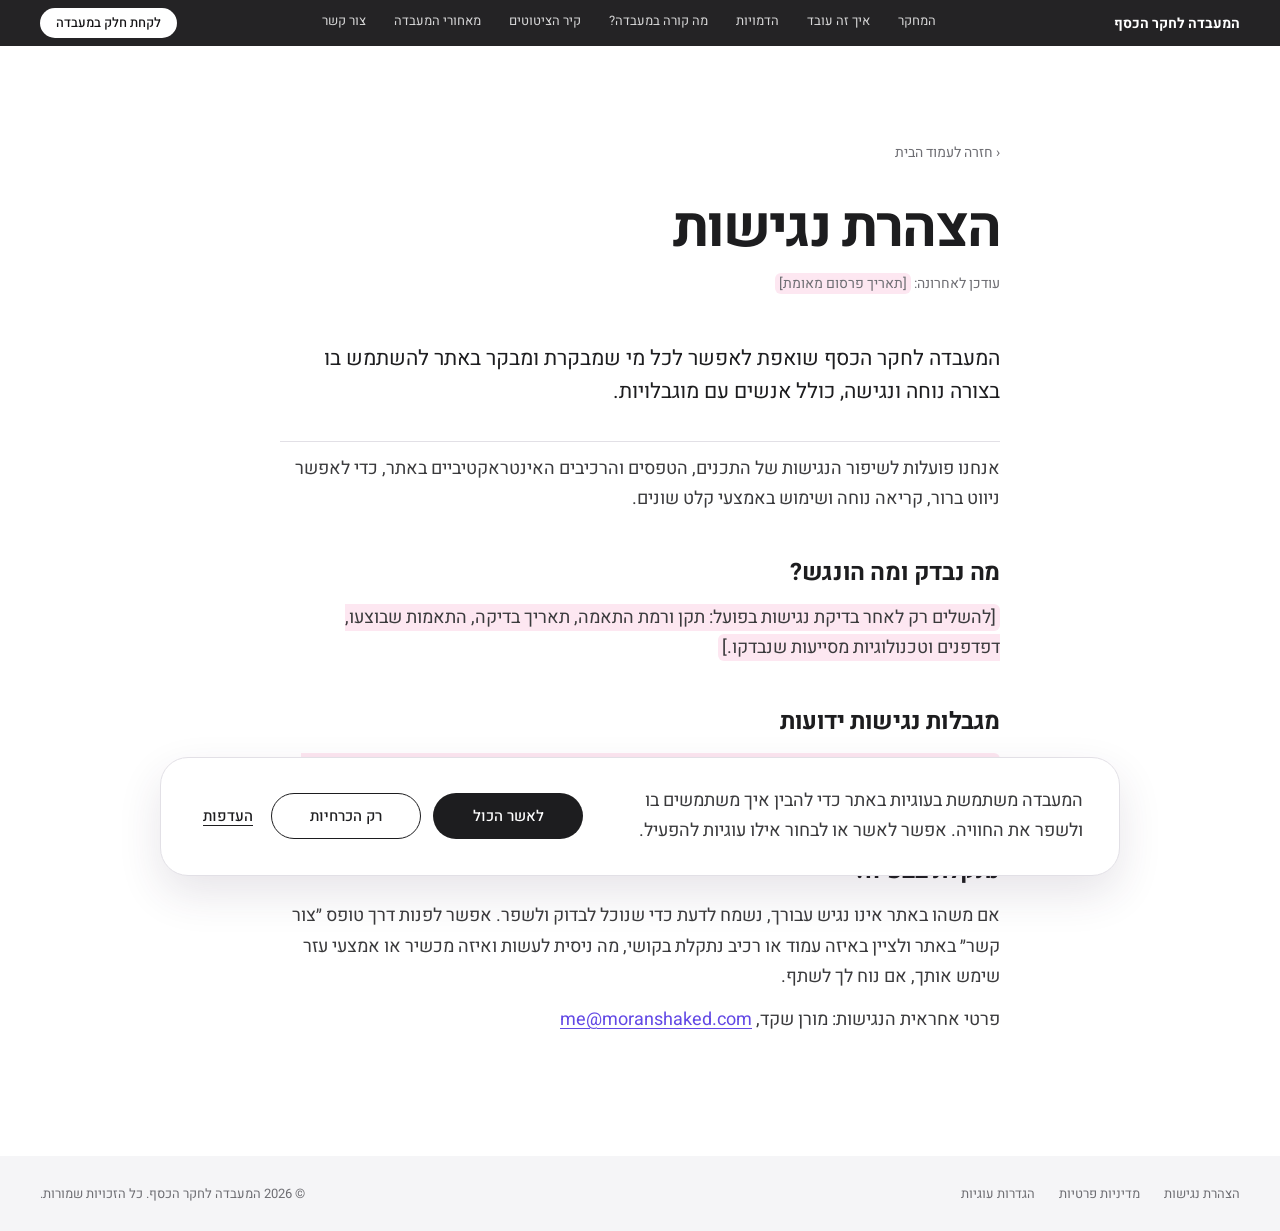
==== accessibility/index.html @ 0f764ee3 "Add files via upload" ====
<!doctype html>
<html lang="he" dir="rtl">
<head>
<meta charset="utf-8">
<meta name="viewport" content="width=device-width, initial-scale=1, viewport-fit=cover">
<meta http-equiv="Content-Security-Policy" content="default-src 'self'; script-src 'self' https://www.googletagmanager.com; style-src 'self' 'unsafe-inline'; img-src 'self' data: https://www.googletagmanager.com https://*.google-analytics.com https://i.ytimg.com; font-src 'self'; media-src 'self'; connect-src 'self' https://*.google-analytics.com https://*.analytics.google.com https://www.googletagmanager.com https://docs.google.com https://*.sibforms.com https://firestore.googleapis.com; frame-src https://www.youtube-nocookie.com; form-action 'self' https://docs.google.com https://*.sibforms.com; base-uri 'self'; object-src 'none'">
<meta name="referrer" content="strict-origin-when-cross-origin">
<title>הצהרת נגישות | המעבדה לחקר הכסף</title>
<meta name="description" content="הצהרת הנגישות של אתר המעבדה לחקר הכסף.">

<link rel="canonical" href="https://cherrixlabs.com/accessibility/">
<meta property="og:type" content="website">
<meta property="og:locale" content="he_IL">
<meta property="og:site_name" content="המעבדה לחקר הכסף">
<meta property="og:url" content="https://cherrixlabs.com/accessibility/">
<meta property="og:title" content="הצהרת נגישות | המעבדה לחקר הכסף">
<meta property="og:description" content="הצהרת הנגישות של אתר המעבדה לחקר הכסף.">
<meta property="og:image" content="https://cherrixlabs.com/assets/img/og-image.jpg">
<meta property="og:image:width" content="1200">
<meta property="og:image:height" content="630">
<meta property="og:image:alt" content="פסל לבן מחזיק כדור עם סימן דולר, והכיתוב המעבדה לחקר הכסף">
<meta name="twitter:card" content="summary_large_image">
<meta name="theme-color" content="#121113">
<link rel="icon" href="/assets/img/favicon.svg" type="image/svg+xml">
<link rel="icon" href="/assets/img/favicon-32.png" sizes="32x32" type="image/png">
<link rel="apple-touch-icon" href="/assets/img/favicon-180.png">
<link rel="preload" href="/assets/fonts/heebo-hebrew-700-normal.woff2" as="font" type="font/woff2" crossorigin>
<link rel="preload" href="/assets/fonts/heebo-hebrew-400-normal.woff2" as="font" type="font/woff2" crossorigin>
<link rel="stylesheet" href="/assets/css/site.css?v=b6d96067">

</head>
<body data-page="inner" class="inner">
<a class="skip" href="#main">דילוג לתוכן</a>
<header class="site-header on-dark">
 <div class="in">
  <a class="logo" href="/">המעבדה לחקר הכסף</a>
  <nav aria-label="ניווט ראשי"><ul class="nav-links"><li><a href="/#story">המחקר</a></li><li><a href="/#process">איך זה עובד</a></li><li><a href="/#personas">הדמויות</a></li><li><a href="/#lab-now">מה קורה במעבדה?</a></li><li><a href="/quotes/">קיר הציטוטים</a></li><li><a href="/#founder">מאחורי המעבדה</a></li><li><a href="/#contact">צור קשר</a></li></ul></nav>
  <a class="nav-cta" href="/#research" data-dlglink="dlg-research" data-ev="research_open_header">לקחת חלק במעבדה</a>
  <button class="menu-btn" type="button" aria-expanded="false" aria-controls="mmenu" aria-label="פתיחת תפריט">
   <svg width="22" height="18" viewBox="0 0 22 18" aria-hidden="true"><path class="l1" d="M1 5h20" stroke="#fff" stroke-width="1.7" stroke-linecap="round"/><path class="l2" d="M1 13h13" stroke="#fff" stroke-width="1.7" stroke-linecap="round"/></svg>
  </button>
 </div>
</header>
<div class="mmenu on-dark" id="mmenu" aria-label="תפריט" hidden>
 <ul><li><a href="/#story">המחקר</a></li><li><a href="/#process">איך זה עובד</a></li><li><a href="/#personas">הדמויות</a></li><li><a href="/#lab-now">מה קורה במעבדה?</a></li><li><a href="/quotes/">קיר הציטוטים</a></li><li><a href="/#founder">מאחורי המעבדה</a></li><li><a href="/#contact">צור קשר</a></li></ul>
 <a class="btn" href="/#research" data-dlglink="dlg-research" data-ev="research_open_menu">לקחת חלק במעבדה</a>
</div>
<dialog class="pop tabm why one" id="dlg-whylab" aria-labelledby="whylab-h1">
 <div class="shell"><div class="card">
  <div class="lh" aria-hidden="true"></div>
  <button class="x" type="button" data-close aria-label="סגירה"><svg width="12" height="12" viewBox="0 0 12 12" aria-hidden="true"><path d="M1.5 1.5l9 9M10.5 1.5l-9 9" stroke="#1D1D1F" stroke-width="2" stroke-linecap="round"/></svg></button>
  <section class="st st1" data-why-st="1">
   <div class="hd"><div class="art" aria-hidden="true"><span class="halo"></span><img src="/assets/img/why-statue.webp" width="720" height="590" alt="" loading="lazy" decoding="async"><svg class="pt pt-d" aria-hidden="true" focusable="false" viewBox="0 0 820 250" width="820" height="250"><circle cx="391" cy="100" r="2.1" fill="#CD5DC3" fill-opacity="0.78"/><circle cx="392" cy="124" r="1.6" fill="#9B6BFF" fill-opacity="0.68"/><circle cx="318" cy="88" r="0.9" fill="#AF5ED8" fill-opacity="0.80"/><circle cx="398" cy="-37" r="1.2" fill="#E05CB5" fill-opacity="0.68"/><circle cx="370" cy="175" r="0.9" fill="#BA5ED1" fill-opacity="0.69"/><circle cx="325" cy="149" r="2.1" fill="#F15BA8" fill-opacity="0.59"/><circle cx="382" cy="96" r="2.1" fill="#AF5ED8" fill-opacity="0.46"/><circle cx="394" cy="59" r="0.9" fill="#BA5ED1" fill-opacity="0.81"/><circle cx="399" cy="-26" r="0.9" fill="#F15BA8" fill-opacity="0.79"/><circle cx="397" cy="174" r="0.9" fill="#AF5ED8" fill-opacity="0.75"/><circle cx="293" cy="41" r="2.1" fill="#BA5ED1" fill-opacity="0.63"/><circle cx="431" cy="-1" r="1.2" fill="#BA5ED1" fill-opacity="0.69"/><circle cx="487" cy="135" r="1.6" fill="#F15BA8" fill-opacity="0.74"/><circle cx="286" cy="3" r="2.1" fill="#F15BA8" fill-opacity="0.57"/><circle cx="389" cy="140" r="0.9" fill="#CD5DC3" fill-opacity="0.70"/><circle cx="428" cy="112" r="0.9" fill="#AF5ED8" fill-opacity="0.63"/><circle cx="461" cy="-14" r="1.6" fill="#F15BA8" fill-opacity="0.74"/><circle cx="309" cy="148" r="0.9" fill="#E05CB5" fill-opacity="0.39"/><circle cx="189" cy="24" r="0.9" fill="#E05CB5" fill-opacity="0.77"/><circle cx="440" cy="-17" r="0.9" fill="#CD5DC3" fill-opacity="0.83"/><circle cx="253" cy="112" r="2.1" fill="#AF5ED8" fill-opacity="0.45"/><circle cx="234" cy="110" r="1.6" fill="#AF5ED8" fill-opacity="0.47"/><circle cx="328" cy="106" r="2.1" fill="#AF5ED8" fill-opacity="0.40"/><circle cx="494" cy="104" r="0.9" fill="#F15BA8" fill-opacity="0.75"/><circle cx="324" cy="62" r="1.6" fill="#F15BA8" fill-opacity="0.85"/><circle cx="278" cy="66" r="2.1" fill="#9B6BFF" fill-opacity="0.74"/><circle cx="289" cy="132" r="0.9" fill="#9B6BFF" fill-opacity="0.79"/><circle cx="406" cy="196" r="1.2" fill="#9B6BFF" fill-opacity="0.50"/><circle cx="370" cy="134" r="2.1" fill="#AF5ED8" fill-opacity="0.41"/><circle cx="323" cy="160" r="1.2" fill="#E05CB5" fill-opacity="0.79"/><circle cx="342" cy="22" r="1.2" fill="#9B6BFF" fill-opacity="0.42"/><circle cx="275" cy="58" r="2.1" fill="#E05CB5" fill-opacity="0.48"/><circle cx="482" cy="145" r="0.9" fill="#9B6BFF" fill-opacity="0.43"/><circle cx="348" cy="96" r="1.6" fill="#CD5DC3" fill-opacity="0.62"/><circle cx="233" cy="9" r="2.1" fill="#9B6BFF" fill-opacity="0.65"/><circle cx="314" cy="111" r="0.9" fill="#F15BA8" fill-opacity="0.47"/><circle cx="295" cy="84" r="1.6" fill="#E05CB5" fill-opacity="0.46"/><circle cx="335" cy="58" r="1.2" fill="#9B6BFF" fill-opacity="0.35"/><circle cx="507" cy="43" r="0.9" fill="#F15BA8" fill-opacity="0.80"/><circle cx="482" cy="51" r="2.1" fill="#F15BA8" fill-opacity="0.50"/><circle cx="338" cy="91" r="2.1" fill="#F15BA8" fill-opacity="0.66"/><circle cx="372" cy="-46" r="2.1" fill="#BA5ED1" fill-opacity="0.48"/><circle cx="427" cy="55" r="1.6" fill="#9B6BFF" fill-opacity="0.52"/><circle cx="395" cy="-1" r="2.1" fill="#CD5DC3" fill-opacity="0.65"/><circle cx="368" cy="120" r="1.2" fill="#E05CB5" fill-opacity="0.80"/><circle cx="405" cy="124" r="1.6" fill="#BA5ED1" fill-opacity="0.64"/><circle cx="425" cy="62" r="1.6" fill="#9B6BFF" fill-opacity="0.66"/><circle cx="419" cy="79" r="0.9" fill="#CD5DC3" fill-opacity="0.55"/><circle cx="357" cy="92" r="1.2" fill="#E05CB5" fill-opacity="0.68"/><circle cx="245" cy="154" r="1.6" fill="#BA5ED1" fill-opacity="0.50"/><circle cx="400" cy="102" r="0.9" fill="#F15BA8" fill-opacity="0.36"/><circle cx="180" cy="133" r="0.9" fill="#E05CB5" fill-opacity="0.75"/><circle cx="395" cy="89" r="0.9" fill="#BA5ED1" fill-opacity="0.44"/><circle cx="358" cy="93" r="2.1" fill="#9B6BFF" fill-opacity="0.64"/><circle cx="422" cy="149" r="0.9" fill="#CD5DC3" fill-opacity="0.44"/><circle cx="317" cy="77" r="2.1" fill="#9B6BFF" fill-opacity="0.79"/><circle cx="405" cy="75" r="1.2" fill="#F15BA8" fill-opacity="0.74"/><circle cx="304" cy="71" r="1.6" fill="#9B6BFF" fill-opacity="0.55"/><circle cx="218" cy="131" r="1.2" fill="#AF5ED8" fill-opacity="0.70"/><circle cx="160" cy="93" r="1.6" fill="#E05CB5" fill-opacity="0.47"/><circle cx="292" cy="98" r="1.6" fill="#F15BA8" fill-opacity="0.66"/><circle cx="320" cy="84" r="2.1" fill="#AF5ED8" fill-opacity="0.60"/><circle cx="391" cy="49" r="1.6" fill="#E05CB5" fill-opacity="0.57"/><circle cx="184" cy="77" r="0.9" fill="#E05CB5" fill-opacity="0.44"/><circle cx="343" cy="93" r="2.1" fill="#9B6BFF" fill-opacity="0.63"/><circle cx="359" cy="115" r="1.6" fill="#AF5ED8" fill-opacity="0.83"/><circle cx="384" cy="46" r="0.9" fill="#BA5ED1" fill-opacity="0.61"/><circle cx="385" cy="85" r="2.1" fill="#9B6BFF" fill-opacity="0.81"/><circle cx="183" cy="28" r="1.6" fill="#CD5DC3" fill-opacity="0.73"/><circle cx="191" cy="148" r="2.1" fill="#BA5ED1" fill-opacity="0.67"/><circle cx="247" cy="-20" r="2.1" fill="#F15BA8" fill-opacity="0.74"/><circle cx="338" cy="-28" r="1.2" fill="#BA5ED1" fill-opacity="0.38"/><circle cx="429" cy="114" r="1.2" fill="#CD5DC3" fill-opacity="0.43"/><circle cx="382" cy="49" r="1.6" fill="#CD5DC3" fill-opacity="0.61"/><circle cx="495" cy="23" r="1.2" fill="#CD5DC3" fill-opacity="0.45"/><circle cx="301" cy="32" r="1.6" fill="#CD5DC3" fill-opacity="0.41"/><circle cx="247" cy="-6" r="0.9" fill="#9B6BFF" fill-opacity="0.49"/><circle cx="189" cy="57" r="1.2" fill="#9B6BFF" fill-opacity="0.42"/><circle cx="293" cy="-5" r="2.1" fill="#BA5ED1" fill-opacity="0.79"/><circle cx="401" cy="55" r="0.9" fill="#F15BA8" fill-opacity="0.53"/></svg><svg class="pt pt-m" aria-hidden="true" focusable="false" viewBox="0 0 390 210" width="390" height="210"><circle cx="201" cy="46" r="1.5" fill="#AF5ED8" fill-opacity="0.65"/><circle cx="180" cy="125" r="1.1" fill="#9B6BFF" fill-opacity="0.44"/><circle cx="115" cy="75" r="1.1" fill="#CD5DC3" fill-opacity="0.75"/><circle cx="205" cy="8" r="1.5" fill="#CD5DC3" fill-opacity="0.77"/><circle cx="209" cy="64" r="0.8" fill="#CD5DC3" fill-opacity="0.78"/><circle cx="82" cy="90" r="1.9" fill="#CD5DC3" fill-opacity="0.73"/><circle cx="286" cy="62" r="1.5" fill="#BA5ED1" fill-opacity="0.48"/><circle cx="172" cy="21" r="1.1" fill="#E05CB5" fill-opacity="0.50"/><circle cx="223" cy="53" r="1.1" fill="#BA5ED1" fill-opacity="0.48"/><circle cx="300" cy="76" r="1.1" fill="#9B6BFF" fill-opacity="0.49"/><circle cx="166" cy="59" r="1.5" fill="#AF5ED8" fill-opacity="0.70"/><circle cx="93" cy="113" r="1.9" fill="#AF5ED8" fill-opacity="0.41"/><circle cx="148" cy="73" r="1.5" fill="#AF5ED8" fill-opacity="0.52"/><circle cx="187" cy="73" r="1.1" fill="#E05CB5" fill-opacity="0.40"/><circle cx="118" cy="63" r="1.1" fill="#F15BA8" fill-opacity="0.57"/><circle cx="189" cy="87" r="0.8" fill="#BA5ED1" fill-opacity="0.36"/><circle cx="144" cy="68" r="1.1" fill="#CD5DC3" fill-opacity="0.71"/><circle cx="232" cy="66" r="1.1" fill="#AF5ED8" fill-opacity="0.70"/><circle cx="79" cy="38" r="1.9" fill="#F15BA8" fill-opacity="0.77"/><circle cx="218" cy="112" r="1.9" fill="#BA5ED1" fill-opacity="0.61"/><circle cx="266" cy="0" r="0.8" fill="#AF5ED8" fill-opacity="0.69"/><circle cx="169" cy="77" r="1.5" fill="#9B6BFF" fill-opacity="0.67"/><circle cx="160" cy="3" r="0.8" fill="#9B6BFF" fill-opacity="0.50"/><circle cx="75" cy="97" r="1.1" fill="#CD5DC3" fill-opacity="0.50"/><circle cx="130" cy="2" r="0.8" fill="#E05CB5" fill-opacity="0.81"/><circle cx="141" cy="45" r="1.5" fill="#9B6BFF" fill-opacity="0.43"/><circle cx="250" cy="3" r="1.5" fill="#BA5ED1" fill-opacity="0.35"/><circle cx="121" cy="38" r="0.8" fill="#F15BA8" fill-opacity="0.76"/><circle cx="184" cy="74" r="1.9" fill="#BA5ED1" fill-opacity="0.76"/><circle cx="92" cy="95" r="0.8" fill="#AF5ED8" fill-opacity="0.45"/><circle cx="150" cy="55" r="0.8" fill="#BA5ED1" fill-opacity="0.64"/><circle cx="140" cy="9" r="1.9" fill="#F15BA8" fill-opacity="0.45"/><circle cx="129" cy="75" r="0.8" fill="#9B6BFF" fill-opacity="0.55"/><circle cx="197" cy="17" r="1.9" fill="#CD5DC3" fill-opacity="0.51"/><circle cx="125" cy="90" r="1.9" fill="#E05CB5" fill-opacity="0.36"/><circle cx="254" cy="70" r="1.1" fill="#E05CB5" fill-opacity="0.76"/><circle cx="178" cy="49" r="1.1" fill="#E05CB5" fill-opacity="0.56"/><circle cx="77" cy="18" r="1.5" fill="#9B6BFF" fill-opacity="0.40"/><circle cx="213" cy="94" r="1.9" fill="#F15BA8" fill-opacity="0.52"/><circle cx="256" cy="57" r="1.9" fill="#F15BA8" fill-opacity="0.47"/><circle cx="83" cy="46" r="0.8" fill="#CD5DC3" fill-opacity="0.42"/><circle cx="196" cy="131" r="1.1" fill="#F15BA8" fill-opacity="0.46"/><circle cx="255" cy="48" r="1.5" fill="#F15BA8" fill-opacity="0.60"/><circle cx="104" cy="74" r="1.5" fill="#E05CB5" fill-opacity="0.52"/><circle cx="139" cy="53" r="0.8" fill="#E05CB5" fill-opacity="0.47"/><circle cx="309" cy="64" r="1.9" fill="#BA5ED1" fill-opacity="0.64"/><circle cx="229" cy="3" r="0.8" fill="#E05CB5" fill-opacity="0.37"/><circle cx="177" cy="-10" r="0.8" fill="#AF5ED8" fill-opacity="0.78"/><circle cx="76" cy="54" r="1.1" fill="#BA5ED1" fill-opacity="0.52"/><circle cx="112" cy="84" r="1.9" fill="#CD5DC3" fill-opacity="0.64"/><circle cx="199" cy="52" r="1.1" fill="#F15BA8" fill-opacity="0.39"/><circle cx="209" cy="109" r="1.5" fill="#E05CB5" fill-opacity="0.80"/><circle cx="110" cy="66" r="0.8" fill="#AF5ED8" fill-opacity="0.80"/><circle cx="151" cy="90" r="0.8" fill="#CD5DC3" fill-opacity="0.76"/><circle cx="128" cy="28" r="0.8" fill="#F15BA8" fill-opacity="0.69"/></svg></div><h2 id="whylab-h1" tabindex="-1">מה עושים <br class="mb">במעבדה?</h2></div>
   <div class="sc">
    <div class="wbody"><p>אנחנו חיות בעידן שיש בו אינסוף ידע ומידע על כסף והשקעות. אפשר לומר שאנחנו אפילו מוצפות ממנו.</p><p>אז אם הידע כבר נמצא בהישג יד, למה עדיין כל כך הרבה מאיתנו לא פועלות כשזה מגיע ללעשות משהו עם הכסף שלנו, למשל להשקיע אותו?</p><p>אולי הבעיה המרכזית היא כבר לא רק הידע, אלא הביטחון לעשות.</p><p class="rq">המעבדה לחקר הכסף קמה כדי לחקור שאלה אחת: למה נשים חכמות, משכילות ועצמאיות, שיודעות שהן צריכות לעשות משהו עם הכסף שלהן, עדיין לא עושות את הצעד הראשון?</p><p>כדי למצוא תשובות, המעבדה יוצאת לשטח ופוגשת כמה שיותר נשים. דרך השיחות איתן היא מנסה להבין מה קורה במחשבה וברגש, ואילו חסמים נמצאים בפער שבין הרצון לעשות משהו עם הכסף לבין העשייה בפועל.</p><p>אם נצליח לפרק את הפער הזה לגורמים, לזהות את החסמים ולקרוא להם בשם, נוכל להתחיל לפתח פתרונות וכלים שמתאימים למה שנשים באמת צריכות.</p><p>זוכרת איך Waze נעזרה בנהגים כדי למפות את הכבישים? המעבדה פועלת ברעיון דומה, רק שבמקום כבישים היא מנסה למפות את הדרכים שבהן נשים חושבות, מרגישות ומקבלות החלטות על כסף והשקעות.</p><p class="tr">וכאן את נכנסת לתמונה.</p><p>המעבדה צריכה את הפרופיל שלך. את הסיפור שלך, את השאלות, את ההתלבטויות, את מה שעוצר אותך וגם את מה שעובד בשבילך. בין אם כבר התחלת להשקיע ובין אם את עדיין יושבת על הגדר.</p><p>ככל שיותר נשים ישתפו, נוכל להכיר יותר נקודות מבט, לזהות דפוסים ולבחון רעיונות שיכולים להפוך בהמשך לכלים שיעזרו לנשים לעבור מלדעת שצריך לעשות, ללעשות בפועל.</p><p>ככל שיותר נשים יבנו לעצמן הון ויוכלו לבחור איך לחיות את חייהן, העולם יהיה מקום טוב יותר.</p><div class="endcta"><button class="btn btn-k" type="button" data-swap="dlg-research" data-ev="whylab_profile">לתרום את הפרופיל שלי</button></div></div>
   </div>
  </section>
 </div></div>
</dialog>
<dialog class="pop tabm cr me" id="dlg-credo" aria-labelledby="credo-h1">
 <div class="shell"><div class="card">
  <div class="lh" aria-hidden="true"></div>
  <button class="x" type="button" data-close aria-label="סגירה"><svg width="12" height="12" viewBox="0 0 12 12" aria-hidden="true"><path d="M1.5 1.5l9 9M10.5 1.5l-9 9" stroke="#1D1D1F" stroke-width="2" stroke-linecap="round"/></svg></button>
  <section class="st st1">
   <div class="hd"><div class="art" aria-hidden="true"><span class="halo"></span><svg class="pt pt-d" aria-hidden="true" focusable="false" viewBox="0 0 820 260" width="820" height="260"><circle cx="123" cy="76" r="2.1" fill="#98E4E0" fill-opacity="0.46"/><circle cx="115" cy="55" r="0.9" fill="#65D8D3" fill-opacity="0.61"/><circle cx="301" cy="119" r="1.2" fill="#98E4E0" fill-opacity="0.75"/><circle cx="194" cy="75" r="1.2" fill="#98E4E0" fill-opacity="0.52"/><circle cx="189" cy="127" r="0.9" fill="#4FC7C2" fill-opacity="0.52"/><circle cx="-8" cy="109" r="1.2" fill="#29808A" fill-opacity="0.50"/><circle cx="18" cy="102" r="1.6" fill="#29808A" fill-opacity="0.52"/><circle cx="260" cy="153" r="2.1" fill="#98E4E0" fill-opacity="0.56"/><circle cx="271" cy="27" r="2.1" fill="#65D8D3" fill-opacity="0.81"/><circle cx="176" cy="18" r="1.2" fill="#3AA9AE" fill-opacity="0.35"/><circle cx="309" cy="120" r="2.1" fill="#4FC7C2" fill-opacity="0.83"/><circle cx="54" cy="36" r="1.2" fill="#65D8D3" fill-opacity="0.72"/><circle cx="254" cy="95" r="1.6" fill="#4FC7C2" fill-opacity="0.52"/><circle cx="13" cy="105" r="1.2" fill="#65D8D3" fill-opacity="0.78"/><circle cx="288" cy="25" r="1.6" fill="#65D8D3" fill-opacity="0.76"/><circle cx="310" cy="44" r="0.9" fill="#65D8D3" fill-opacity="0.80"/><circle cx="211" cy="34" r="1.2" fill="#29808A" fill-opacity="0.64"/><circle cx="273" cy="63" r="0.9" fill="#29808A" fill-opacity="0.72"/><circle cx="325" cy="148" r="1.2" fill="#4FC7C2" fill-opacity="0.50"/><circle cx="192" cy="113" r="0.9" fill="#4FC7C2" fill-opacity="0.62"/><circle cx="8" cy="132" r="0.9" fill="#4FC7C2" fill-opacity="0.41"/><circle cx="141" cy="163" r="1.2" fill="#98E4E0" fill-opacity="0.84"/><circle cx="100" cy="131" r="2.1" fill="#65D8D3" fill-opacity="0.53"/><circle cx="112" cy="61" r="1.2" fill="#65D8D3" fill-opacity="0.62"/><circle cx="283" cy="44" r="0.9" fill="#3AA9AE" fill-opacity="0.47"/><circle cx="308" cy="50" r="1.6" fill="#3AA9AE" fill-opacity="0.76"/><circle cx="352" cy="81" r="0.9" fill="#29808A" fill-opacity="0.66"/><circle cx="254" cy="159" r="2.1" fill="#65D8D3" fill-opacity="0.73"/><circle cx="349" cy="63" r="1.2" fill="#98E4E0" fill-opacity="0.66"/><circle cx="21" cy="40" r="2.1" fill="#65D8D3" fill-opacity="0.59"/><circle cx="217" cy="173" r="0.9" fill="#65D8D3" fill-opacity="0.74"/><circle cx="34" cy="41" r="0.9" fill="#65D8D3" fill-opacity="0.37"/><circle cx="247" cy="103" r="2.1" fill="#65D8D3" fill-opacity="0.78"/><circle cx="352" cy="80" r="0.9" fill="#4FC7C2" fill-opacity="0.60"/><circle cx="194" cy="65" r="1.6" fill="#3AA9AE" fill-opacity="0.51"/><circle cx="236" cy="133" r="1.6" fill="#29808A" fill-opacity="0.67"/><circle cx="191" cy="43" r="1.6" fill="#98E4E0" fill-opacity="0.48"/><circle cx="349" cy="116" r="1.6" fill="#29808A" fill-opacity="0.41"/><circle cx="305" cy="109" r="0.9" fill="#29808A" fill-opacity="0.75"/><circle cx="111" cy="165" r="1.2" fill="#65D8D3" fill-opacity="0.54"/><circle cx="355" cy="74" r="2.1" fill="#65D8D3" fill-opacity="0.66"/><circle cx="291" cy="86" r="2.1" fill="#65D8D3" fill-opacity="0.54"/><circle cx="249" cy="108" r="2.1" fill="#98E4E0" fill-opacity="0.56"/><circle cx="305" cy="102" r="2.1" fill="#29808A" fill-opacity="0.36"/><circle cx="136" cy="105" r="1.2" fill="#4FC7C2" fill-opacity="0.49"/><circle cx="253" cy="152" r="0.9" fill="#29808A" fill-opacity="0.46"/><circle cx="201" cy="74" r="1.2" fill="#65D8D3" fill-opacity="0.82"/><circle cx="255" cy="75" r="1.6" fill="#4FC7C2" fill-opacity="0.75"/><circle cx="55" cy="162" r="1.6" fill="#65D8D3" fill-opacity="0.58"/><circle cx="82" cy="79" r="0.9" fill="#4FC7C2" fill-opacity="0.75"/><circle cx="73" cy="40" r="0.9" fill="#98E4E0" fill-opacity="0.63"/><circle cx="96" cy="37" r="0.9" fill="#4FC7C2" fill-opacity="0.71"/><circle cx="-2" cy="82" r="2.1" fill="#3AA9AE" fill-opacity="0.47"/><circle cx="165" cy="29" r="2.1" fill="#65D8D3" fill-opacity="0.61"/><circle cx="163" cy="123" r="0.9" fill="#29808A" fill-opacity="0.44"/><circle cx="-7" cy="71" r="0.9" fill="#98E4E0" fill-opacity="0.77"/><circle cx="298" cy="92" r="0.9" fill="#65D8D3" fill-opacity="0.77"/><circle cx="101" cy="59" r="2.1" fill="#98E4E0" fill-opacity="0.64"/><circle cx="164" cy="77" r="0.9" fill="#65D8D3" fill-opacity="0.85"/><circle cx="304" cy="116" r="1.2" fill="#65D8D3" fill-opacity="0.63"/><circle cx="55" cy="103" r="0.9" fill="#4FC7C2" fill-opacity="0.38"/><circle cx="99" cy="155" r="1.6" fill="#4FC7C2" fill-opacity="0.44"/><circle cx="172" cy="-2" r="0.9" fill="#3AA9AE" fill-opacity="0.85"/><circle cx="205" cy="92" r="1.2" fill="#29808A" fill-opacity="0.66"/><circle cx="317" cy="67" r="2.1" fill="#98E4E0" fill-opacity="0.53"/><circle cx="120" cy="97" r="2.1" fill="#98E4E0" fill-opacity="0.63"/><circle cx="130" cy="156" r="0.9" fill="#29808A" fill-opacity="0.60"/><circle cx="150" cy="134" r="2.1" fill="#3AA9AE" fill-opacity="0.56"/><circle cx="112" cy="57" r="2.1" fill="#3AA9AE" fill-opacity="0.67"/><circle cx="130" cy="118" r="1.2" fill="#3AA9AE" fill-opacity="0.40"/><circle cx="335" cy="103" r="2.1" fill="#4FC7C2" fill-opacity="0.83"/><circle cx="171" cy="13" r="1.2" fill="#3AA9AE" fill-opacity="0.48"/><circle cx="195" cy="132" r="1.2" fill="#3AA9AE" fill-opacity="0.64"/><circle cx="194" cy="185" r="1.6" fill="#3AA9AE" fill-opacity="0.78"/><circle cx="133" cy="100" r="1.6" fill="#29808A" fill-opacity="0.65"/><circle cx="297" cy="139" r="1.6" fill="#3AA9AE" fill-opacity="0.50"/><circle cx="144" cy="128" r="1.6" fill="#29808A" fill-opacity="0.75"/><circle cx="29" cy="125" r="1.2" fill="#3AA9AE" fill-opacity="0.63"/><circle cx="265" cy="178" r="1.2" fill="#98E4E0" fill-opacity="0.59"/><circle cx="136" cy="47" r="1.2" fill="#29808A" fill-opacity="0.85"/></svg><svg class="pt pt-m" aria-hidden="true" focusable="false" viewBox="0 0 390 230" width="390" height="230"><circle cx="80" cy="37" r="1.5" fill="#4FC7C2" fill-opacity="0.50"/><circle cx="76" cy="23" r="1.5" fill="#65D8D3" fill-opacity="0.74"/><circle cx="196" cy="64" r="1.5" fill="#65D8D3" fill-opacity="0.54"/><circle cx="129" cy="35" r="1.1" fill="#65D8D3" fill-opacity="0.67"/><circle cx="124" cy="71" r="1.5" fill="#29808A" fill-opacity="0.53"/><circle cx="-1" cy="58" r="1.5" fill="#4FC7C2" fill-opacity="0.70"/><circle cx="15" cy="54" r="1.9" fill="#65D8D3" fill-opacity="0.64"/><circle cx="169" cy="86" r="0.8" fill="#98E4E0" fill-opacity="0.48"/><circle cx="177" cy="6" r="1.9" fill="#98E4E0" fill-opacity="0.65"/><circle cx="116" cy="-0" r="1.5" fill="#3AA9AE" fill-opacity="0.53"/><circle cx="201" cy="65" r="1.5" fill="#98E4E0" fill-opacity="0.77"/><circle cx="38" cy="12" r="1.5" fill="#98E4E0" fill-opacity="0.74"/><circle cx="167" cy="50" r="0.8" fill="#65D8D3" fill-opacity="0.84"/><circle cx="13" cy="55" r="1.1" fill="#98E4E0" fill-opacity="0.60"/><circle cx="187" cy="4" r="1.5" fill="#3AA9AE" fill-opacity="0.51"/><circle cx="201" cy="17" r="1.9" fill="#65D8D3" fill-opacity="0.40"/><circle cx="138" cy="10" r="1.5" fill="#98E4E0" fill-opacity="0.69"/><circle cx="178" cy="29" r="1.1" fill="#29808A" fill-opacity="0.75"/><circle cx="210" cy="83" r="1.1" fill="#65D8D3" fill-opacity="0.52"/><circle cx="126" cy="62" r="1.1" fill="#4FC7C2" fill-opacity="0.58"/><circle cx="10" cy="73" r="1.1" fill="#65D8D3" fill-opacity="0.37"/><circle cx="94" cy="93" r="1.1" fill="#98E4E0" fill-opacity="0.75"/><circle cx="67" cy="72" r="1.1" fill="#98E4E0" fill-opacity="0.52"/><circle cx="74" cy="27" r="0.8" fill="#4FC7C2" fill-opacity="0.52"/><circle cx="185" cy="17" r="1.1" fill="#29808A" fill-opacity="0.50"/><circle cx="200" cy="20" r="1.5" fill="#29808A" fill-opacity="0.52"/><circle cx="228" cy="40" r="1.9" fill="#98E4E0" fill-opacity="0.56"/><circle cx="166" cy="90" r="1.9" fill="#65D8D3" fill-opacity="0.81"/><circle cx="226" cy="29" r="1.1" fill="#3AA9AE" fill-opacity="0.35"/><circle cx="17" cy="15" r="1.9" fill="#4FC7C2" fill-opacity="0.83"/><circle cx="142" cy="99" r="1.1" fill="#65D8D3" fill-opacity="0.72"/><circle cx="26" cy="15" r="1.5" fill="#4FC7C2" fill-opacity="0.52"/><circle cx="163" cy="55" r="1.1" fill="#65D8D3" fill-opacity="0.78"/><circle cx="228" cy="40" r="1.5" fill="#65D8D3" fill-opacity="0.76"/><circle cx="128" cy="29" r="0.8" fill="#65D8D3" fill-opacity="0.80"/><circle cx="155" cy="74" r="1.1" fill="#29808A" fill-opacity="0.64"/><circle cx="126" cy="15" r="0.8" fill="#29808A" fill-opacity="0.72"/><circle cx="226" cy="63" r="1.1" fill="#4FC7C2" fill-opacity="0.50"/><circle cx="199" cy="58" r="0.8" fill="#4FC7C2" fill-opacity="0.62"/><circle cx="75" cy="94" r="0.8" fill="#4FC7C2" fill-opacity="0.41"/><circle cx="230" cy="36" r="1.1" fill="#98E4E0" fill-opacity="0.84"/><circle cx="190" cy="44" r="1.9" fill="#65D8D3" fill-opacity="0.53"/><circle cx="163" cy="58" r="1.1" fill="#65D8D3" fill-opacity="0.62"/><circle cx="199" cy="54" r="0.8" fill="#3AA9AE" fill-opacity="0.47"/><circle cx="89" cy="56" r="1.5" fill="#3AA9AE" fill-opacity="0.76"/><circle cx="165" cy="86" r="0.8" fill="#29808A" fill-opacity="0.66"/><circle cx="134" cy="35" r="1.9" fill="#65D8D3" fill-opacity="0.73"/><circle cx="168" cy="36" r="1.1" fill="#98E4E0" fill-opacity="0.66"/><circle cx="39" cy="92" r="1.9" fill="#65D8D3" fill-opacity="0.59"/><circle cx="55" cy="39" r="0.8" fill="#65D8D3" fill-opacity="0.74"/><circle cx="50" cy="14" r="0.8" fill="#65D8D3" fill-opacity="0.37"/><circle cx="65" cy="12" r="1.9" fill="#65D8D3" fill-opacity="0.78"/><circle cx="3" cy="41" r="0.8" fill="#4FC7C2" fill-opacity="0.60"/><circle cx="108" cy="6" r="1.5" fill="#3AA9AE" fill-opacity="0.51"/><circle cx="107" cy="68" r="1.5" fill="#29808A" fill-opacity="0.67"/></svg><span class="ph"><img src="/assets/img/founder-me-circle.webp" width="336" height="336" alt=""></span></div><div class="kk">מאחורי המעבדה</div><h2 id="credo-h1" tabindex="-1">אני מורן</h2></div>
   <div class="sc"><div class="wbody"><p class="lead">אני מורן שקד, מעצבת מוצר (UX/UI), אמא לשניים וחובבת אקסלים מושבעת.</p><p>אני לא כלכלנית, לא פיננסיירית ולא יועצת השקעות, אבל כבר יותר מעשור שאני מנסה להבין למה נשים לא מתעסקות עם הכסף שלהן כמו שאנחנו יכולות, כמו שאנחנו צריכות.</p><p>הכול התחיל ב־2013&rlm;, כשהגעתי להאקתון הביטקוין הראשון בארץ. הייתי האישה היחידה בחדר, הצגתי רעיון וזכיתי עם הצוות שלי במקום הראשון. אבל הדבר שנשאר איתי מהאירוע הזה לא היה הפרס, אלא שאלה אחת:</p><blockquote class="pull" dir="rtl"><svg class="qm" width="40" height="30" viewBox="0 0 54 40" aria-hidden="true"><g fill="#98E4E0"><path d="M11 40a11 11 0 0 1-11-11C0 15 7 5 19 0l2 4C14 8 10 13 9 19a11 11 0 1 1 2 21z"/><path d="M40 40a11 11 0 0 1-11-11C29 15 36 5 48 0l2 4C43 8 39 13 38 19a11 11 0 1 1 2 21z"/></g></svg><span>איפה כל הנשים?</span></blockquote><p>מאז הקמתי את Miss Bitcoin, יזמתי את ״סוכריות פיננסיות״, ארגנתי סדנאות, דיברתי עם נשים, חקרתי, ניסיתי, נכשלתי ולמדתי.</p><p>אני מאמינה שכסף הוא הרבה יותר ממספר בחשבון הבנק. הוא האפשרות לבחור איך לחיות, מה לעשות, איפה לעבוד, מתי לעזוב ומה לבנות לעצמנו.</p><p class="big">אני קוראת לזה <em>״עסקי פתיחת האופציות״</em>.</p><blockquote class="pq" dir="rtl"><p>אני רוצה קודם לפתוח את האופציה,<br>אח״כ נראה מה נעשה איתה.</p></blockquote><p>אני רוצה שנשים יבנו לעצמן מספיק הון כדי שלא יצטרכו להישאר במקום שלא טוב להן, כדי שיוכלו להגשים חלומות, ובעיקר כדי שתהיה להן האפשרות לבחור.</p><p>אחרי יותר מעשור של שאלות, ניסיונות ומיזמים, הקמתי את המעבדה לחקר הכסף כדי להמשיך לחפש תשובות, אבל הפעם בצורה שיטתית, יחד עם הנשים שעבורן אני רוצה לבנות את הפתרונות.</p></div></div>
   <div class="foot"><a class="btn btn-k" href="/#founder" data-close data-ev="me_more">עוד עליי</a></div>
  </section>
 </div></div>
</dialog>
<main id="main">
 <a class="back" href="/">‹ חזרה לעמוד הבית</a>
 <h1>הצהרת נגישות</h1>
 <div class="date">עודכן לאחרונה: <span class="ph">[תאריך פרסום מאומת]</span></div>
 <p class="lead">המעבדה לחקר הכסף שואפת לאפשר לכל מי שמבקרת ומבקר באתר להשתמש בו בצורה נוחה ונגישה, כולל אנשים עם מוגבלויות.</p>
<p>אנחנו פועלות לשיפור הנגישות של התכנים, הטפסים והרכיבים האינטראקטיביים באתר, כדי לאפשר ניווט ברור, קריאה נוחה ושימוש באמצעי קלט שונים.</p>
<h2>מה נבדק ומה הונגש?</h2>
<p><span class="ph">[להשלים רק לאחר בדיקת נגישות בפועל: תקן ורמת התאמה, תאריך בדיקה, התאמות שבוצעו, דפדפנים וטכנולוגיות מסייעות שנבדקו.]</span></p>
<h2>מגבלות נגישות ידועות</h2>
<p><span class="ph">[לפרט מגבלות אמיתיות אם קיימות, כולל תכני צד שלישי, וידאו או רכיבים שטרם הונגשו. אין לכתוב שאין מגבלות בלי בדיקה.]</span></p>
<h2>נתקלת בבעיה?</h2>
<p>אם משהו באתר אינו נגיש עבורך, נשמח לדעת כדי שנוכל לבדוק ולשפר. אפשר לפנות דרך טופס ״צור קשר״ באתר ולציין באיזה עמוד או רכיב נתקלת בקושי, מה ניסית לעשות ואיזה מכשיר או אמצעי עזר שימש אותך, אם נוח לך לשתף.</p>
<p>פרטי אחראית הנגישות: מורן שקד, <a href="mailto:me@moranshaked.com" dir="ltr">me@moranshaked.com</a></p>
</main>
<footer class="mini-foot">
 <div class="l"><a href="/accessibility/">הצהרת נגישות</a><a href="/privacy/">מדיניות פרטיות</a><button type="button" class="js-cookie-prefs">הגדרות עוגיות</button></div>
 <div><span class="cy">© <span class="js-year">2026</span> המעבדה לחקר הכסף. כל הזכויות שמורות.</span></div>
</footer>
<div class="ck" id="ck" role="region" aria-label="הודעת עוגיות" hidden>
 <p>המעבדה משתמשת בעוגיות באתר כדי להבין איך משתמשים בו ולשפר את החוויה. אפשר לאשר או לבחור אילו עוגיות להפעיל.</p>
 <div class="btns">
  <button class="btn btn-k" type="button" data-ck="all">לאשר הכול</button>
  <button class="btn btn-o" type="button" data-ck="none">רק הכרחיות</button>
  <button class="pf" type="button" data-ck="prefs">העדפות</button>
 </div>
</div>
<dialog class="pop ckp" id="dlg-cookies" aria-labelledby="ckp-t">
 <div class="shell"><div class="card">
  <button class="x" type="button" data-close aria-label="סגירת חלון העדפות העוגיות"><svg width="12" height="12" viewBox="0 0 12 12" aria-hidden="true"><path d="M1.5 1.5l9 9M10.5 1.5l-9 9" stroke="#1D1D1F" stroke-width="2" stroke-linecap="round"/></svg></button>
  <h2 id="ckp-t">העדפות עוגיות</h2>
  <div class="row"><div><b>הכרחיות</b><p>מאפשרות לאתר לפעול ולזכור את הבחירה שלך לגבי עוגיות.</p></div><span class="al">תמיד פעילות</span></div>
  <div class="row"><div><b id="ck-an-l">מדידה</b><p id="ck-an-d">Google Analytics. עוזרת למעבדה להבין אילו חלקים באתר נקראים. בלי שמות.</p></div><button class="sw" type="button" role="switch" aria-checked="false" aria-labelledby="ck-an-l" aria-describedby="ck-an-d" id="ck-an"></button></div>
  <div class="pb"><button class="btn btn-k" type="button" data-ck="save">שמירת הבחירה</button><a class="lk" href="/privacy/#cookies">מה נאסף</a></div>
 </div></div>
</dialog>
<script src="/assets/js/site.js?v={b6d96067}" defer></script>
</body>
</html>
---- assets/css/site.css ----
/* The Money Research Lab · site styles · Stage 1
   Values: MONEY_LAB_WEBSITE_DESIGN_SPEC (+ section files), states-sheet, MOTION_VALUES (15.11.2026) */

/* ---------- fonts (self-hosted, no third party) ---------- */
@font-face{font-family:Heebo;font-weight:400;font-display:swap;src:url(../fonts/heebo-hebrew-400-normal.woff2) format("woff2");unicode-range:U+0590-05FF,U+200C-2010,U+20AA,U+25CC,U+FB1D-FB4F}
@font-face{font-family:Heebo;font-weight:500;font-display:swap;src:url(../fonts/heebo-hebrew-500-normal.woff2) format("woff2");unicode-range:U+0590-05FF,U+200C-2010,U+20AA,U+25CC,U+FB1D-FB4F}
@font-face{font-family:Heebo;font-weight:700;font-display:swap;src:url(../fonts/heebo-hebrew-700-normal.woff2) format("woff2");unicode-range:U+0590-05FF,U+200C-2010,U+20AA,U+25CC,U+FB1D-FB4F}
@font-face{font-family:Heebo;font-weight:400;font-display:swap;src:url(../fonts/heebo-latin-400-normal.woff2) format("woff2");unicode-range:U+0000-00FF,U+2000-206F,U+20AC,U+2122}
@font-face{font-family:Heebo;font-weight:500;font-display:swap;src:url(../fonts/heebo-latin-500-normal.woff2) format("woff2");unicode-range:U+0000-00FF,U+2000-206F,U+20AC,U+2122}
@font-face{font-family:Heebo;font-weight:700;font-display:swap;src:url(../fonts/heebo-latin-700-normal.woff2) format("woff2");unicode-range:U+0000-00FF,U+2000-206F,U+20AC,U+2122}
@font-face{font-family:Chivo;font-weight:500;font-display:swap;src:url(../fonts/chivo-latin-500-normal.woff2) format("woff2")}
@font-face{font-family:Chivo;font-weight:600;font-display:swap;src:url(../fonts/chivo-latin-600-normal.woff2) format("woff2")}

/* ---------- tokens (spec section 4) ---------- */
:root{
  --ink:#1D1D1F; --ink-2:#3A3A3C; --ink-3:#6E6E73; --ink-4:#86868B;
  --strip:#121113; --page:#fff; --grey:#F7F7F8; --hair:#E2E0E6; --field:#D2D2D7;
  --err:#D70015;
  --t1:#65D8D3; --t2:#98E4E0; --t3:#C9F0EF; --t4:#E2F6F5; --t-text:#29808A; --t-line:#3AA9AE;
  --ease:cubic-bezier(.2,.7,.2,1); --spring:cubic-bezier(.3,1.4,.5,1);
  --gutter:144px;
  --nav-h:46px;
}
@media (max-width:899px){:root{--gutter:16px}}
@media (max-width:1079px){:root{--nav-h:56px}}

*,*::before,*::after{box-sizing:border-box}
html{-webkit-text-size-adjust:100%;scroll-behavior:smooth;scroll-padding-top:var(--nav-h)}
body{margin:0;font-family:Heebo,Arial,sans-serif;color:var(--ink);background:var(--page);line-height:1.5;-webkit-font-smoothing:antialiased;overflow-x:hidden}
img,svg,video{display:block;max-width:100%}
button{font:inherit;color:inherit;background:none;border:0;padding:0;cursor:pointer}
a{color:inherit}
h1,h2,h3,p{margin:0}
.vh{position:absolute!important;width:1px;height:1px;overflow:hidden;clip:rect(0 0 0 0);white-space:nowrap}
.skip{position:fixed;top:8px;right:8px;z-index:200;background:#fff;color:var(--ink);padding:10px 16px;border-radius:999px;transform:translateY(-200%)}
.skip:focus{transform:none}
.balance{text-wrap:balance}

/* focus (states sheet): keyboard only, 2px ink, offset 3; white on dark */
:focus{outline:none}
:focus-visible{outline:2px solid var(--ink);outline-offset:3px;border-radius:6px}
.on-dark :focus-visible,.dark :focus-visible{outline-color:#F5F5F7}

/* ---------- headings ---------- */
.h-sec{font-size:60px;font-weight:700;letter-spacing:-2px;line-height:.92}
.sub{font-size:21px;color:var(--ink-2);line-height:1.45}
@media (max-width:899px){.h-sec{font-size:31px;letter-spacing:-.8px}.sub{font-size:16px}}

/* ---------- buttons (states sheet; colors 0.15s, pressed 0.97) ---------- */
.btn{display:inline-flex;align-items:center;justify-content:center;gap:8px;height:46px;padding:0 24px;border-radius:999px;font-size:16px;font-weight:500;white-space:nowrap;text-decoration:none;transition:background-color .15s ease,color .15s ease,border-color .15s ease,filter .15s ease,transform .1s ease;-webkit-tap-highlight-color:transparent}
.btn:active{transform:scale(.97)}
.btn[disabled],.btn[aria-disabled=true]{pointer-events:none}
.btn-k{background:var(--ink);color:#fff}
.btn-k:hover{background:var(--ink-2)}.btn-k:active{background:#000}
.btn-k[disabled]{background:#D2D2D7;color:#86868B}
.btn-o{border:1.3px solid var(--ink);color:var(--ink);background:#fff}
.btn-o:hover{background:#F5F5F7}.btn-o:active{background:#E8E8ED}
.btn-o[disabled]{border-color:#D2D2D7;color:#A1A1A6}
.btn-w{background:#F5F5F7;color:var(--ink)}
.btn-w:hover{background:#fff}.btn-w:active{background:#D2D2D7}
.btn-r{background:#A50303;color:#fff}.btn-r:hover{background:#8A0202}.btn-r:active{background:#6E0101}
.btn-g{background:linear-gradient(180deg,#42E95E,#21D13E);color:var(--ink)}
.btn-g:hover{filter:brightness(1.06)}.btn-g:active{filter:brightness(.92)}
.btn-ghost{background:transparent;color:#F5F5F7;border:1.2px solid rgba(245,245,247,.5)}
.btn-ghost:hover{background:rgba(255,255,255,.08)}
.btn .plus-i{font-size:20px;font-weight:300;line-height:1;display:inline-block}
.btn svg{flex:none}

/* round + in a card: filled black 40, white + ; × when open (spin 0.55s spring) */
.plus{width:40px;height:40px;border-radius:50%;background:var(--ink);display:inline-flex;align-items:center;justify-content:center;transition:background-color .15s ease,transform .1s ease;flex:none}
.plus:hover{background:var(--ink-2)}.plus:active{transform:scale(.94);background:#000}
.plus svg{width:16px;height:16px;transition:transform .55s var(--spring)}
.plus[aria-expanded=true] svg{transform:rotate(45deg)}
.plus.closing svg{transform:rotate(180deg)}

/* carousel arrows */
.arrows{display:flex;gap:12px;direction:ltr}
.arr{width:36px;height:36px;border-radius:50%;background:#E8E8ED;display:inline-flex;align-items:center;justify-content:center;transition:background-color .15s ease,transform .1s ease,opacity .15s ease}
.arr:hover{background:#D2D2D7}.arr:active{transform:scale(.94)}
.arr[disabled]{opacity:.35;pointer-events:none}
.dark .arr{background:#2C2C2E}.dark .arr:hover{background:#3A3A3C}.dark .arr:active{background:#48484A}
.arr svg{width:9px;height:14px}

/* text link */
.lk,.inner main p a,.inner main li a,.pop .body a{font-size:inherit;color:#6248E5;text-decoration:underline;text-decoration-thickness:1px;text-underline-offset:3px;text-decoration-color:#6248E5;transition:color .15s ease,text-decoration-color .15s ease}
.lk{font-size:15px}
.lk:hover,.lk:active,.inner main p a:hover,.inner main li a:hover,.pop .body a:hover{color:#4A33C9;text-decoration-thickness:2px;text-decoration-color:#4A33C9}
.lkd,.dark .body a{color:#ADB6FF;text-decoration:underline;text-decoration-thickness:1px;text-underline-offset:3px}
.lkd:hover,.dark .body a:hover{color:#D4D9FF;text-decoration-thickness:2px}
::selection{background:#DCDCE1;color:#1D1D1F}
.dark ::selection,.on-dark ::selection{background:#7B61FF;color:#fff}
img{-webkit-user-select:none;user-select:none}

/* ---------- fields ---------- */
.fld{display:block;margin-bottom:12px}
.fld>span{display:block;font-size:13px;color:var(--ink-2);margin-bottom:6px}
.fld input,.fld textarea,.fld select{width:100%;height:50px;border-radius:14px;border:1px solid var(--field);background:#fff;padding:0 14px;font:400 15px Heebo,Arial,sans-serif;color:var(--ink);transition:border-color .15s ease,box-shadow .15s ease;-webkit-appearance:none;appearance:none}
.fld textarea{height:110px;padding:14px;resize:vertical}
.fld input::placeholder,.fld textarea::placeholder{color:#86868B}
.fld input:hover,.fld textarea:hover,.fld select:hover{border-color:#A1A1A6}
.fld input:focus,.fld textarea:focus,.fld select:focus{border-color:var(--ink);box-shadow:0 0 0 3px rgba(29,29,31,.12);outline:none}
.fld.err input,.fld.err textarea,.fld.err select{border-color:var(--err)}
.fld .em{display:none;font-size:12.5px;color:var(--err);margin-top:6px}
.fld.err .em{display:block}
.fld input:disabled,.fld textarea:disabled{background:#F5F5F7;border-color:#E5E5EA;color:#A1A1A6}
.chk{display:flex;gap:10px;align-items:flex-start;font-size:14px;line-height:1.45;color:var(--ink-2);margin:6px 0 12px;cursor:pointer}
.chk input{width:20px;height:20px;margin:1px 0 0;accent-color:var(--ink);flex:none}
.chk.err{color:var(--err)}
.radios{display:flex;gap:16px;flex-wrap:wrap;font-size:15px}
.radios label{display:flex;gap:6px;align-items:center;cursor:pointer}
.radios input{accent-color:var(--ink);width:18px;height:18px;margin:0}
.hp{position:absolute!important;width:1px;height:1px;overflow:hidden;clip:rect(0 0 0 0);opacity:0;pointer-events:none}
.form-msg{font-size:15px;line-height:1.5;margin-top:14px;min-height:0}
.form-msg.ok{color:var(--ink)}.form-msg.bad{color:var(--err)}

/* switch (cookie preferences): 51x31, black when on */
.sw{position:relative;width:51px;height:31px;border-radius:999px;background:#E2E0E6;flex:none;transition:background-color .15s ease}
.sw::after{content:"";position:absolute;top:2px;right:2px;width:27px;height:27px;border-radius:50%;background:#fff;box-shadow:0 2px 5px rgba(0,0,0,.18);transition:right .2s var(--ease)}
.sw:hover{background:#D2D2D7}
.sw[aria-checked=true]{background:var(--ink)}
.sw[aria-checked=true]::after{right:22px}

/* ---------- header (spec 3l, set B) ---------- */
.site-header{position:fixed;top:0;left:0;right:0;z-index:50;height:var(--nav-h);background:rgba(18,17,19,.92);-webkit-backdrop-filter:blur(14px);backdrop-filter:blur(14px);color:#fff}
.site-header .in{height:100%;display:grid;grid-template-columns:1fr auto 1fr;align-items:center;padding:0 40px}
.logo{justify-self:start;font-size:14px;font-weight:600;color:#fff;text-decoration:none;white-space:nowrap}
.nav-links{display:flex;gap:28px;list-style:none;margin:0;padding:0}
.nav-links a{font-size:13px;color:rgba(255,255,255,.82);text-decoration:none;padding:3px 0;transition:color .15s ease,border-color .15s ease;border-bottom:1.5px solid transparent}
.nav-links a:hover{color:#fff}
.nav-links a:active{color:rgba(255,255,255,.7);transition-duration:.1s}
.nav-links a[aria-current=true]{color:#fff;font-weight:500;border-bottom-color:#fff}
.nav-links a[aria-current=true]:active{color:rgba(255,255,255,.7);border-bottom-color:rgba(255,255,255,.7)}
.nav-cta{justify-self:end;background:#fff;color:var(--strip);border-radius:999px;padding:5px 16px;font-size:13px;font-weight:500;text-decoration:none;transition:background-color .15s ease,transform .1s ease}
.nav-cta:hover{background:#F5F5F7}.nav-cta:active{transform:scale(.97);background:#D2D2D7}
.menu-btn{display:none;width:44px;height:44px;margin-left:-11px;justify-self:end;align-items:center;justify-content:center}
.menu-btn path{transition:d .3s var(--ease),transform .3s var(--ease)}
@media (max-width:1079px){
  .site-header .in{grid-template-columns:1fr auto;padding:0 16px}
  .logo{font-size:15px}
  .site-header nav,.nav-cta{display:none}
  .menu-btn{display:inline-flex}
}
.mmenu{position:fixed;inset:0;z-index:49;background:var(--strip);padding:calc(var(--nav-h) + 18px) 24px 40px;display:flex;flex-direction:column;opacity:0;visibility:hidden;transition:opacity .25s ease,visibility 0s linear .25s}
.mmenu.open{opacity:1;visibility:visible;transition:opacity .25s ease}
.mmenu ul{list-style:none;margin:0;padding:0}
.mmenu li{border-bottom:1px solid rgba(255,255,255,.12);opacity:0;transform:translateY(6px);transition:opacity .25s ease,transform .25s var(--ease)}
.mmenu.open li{opacity:1;transform:none}
.mmenu li a{display:block;font-size:22px;font-weight:700;letter-spacing:-.6px;color:#F5F5F7;padding:13px 0;text-decoration:none}
.mmenu .btn{margin-top:auto;width:100%;height:50px;background:#fff;color:var(--strip)}
body.menu-open{overflow:hidden}

/* ---------- background video slot (hero, participation) ---------- */
.bgv{position:absolute;inset:0;overflow:hidden;pointer-events:none}
.bgv img,.bgv video{position:absolute;inset:0;width:100%;height:100%;object-fit:cover;object-position:50% 0}
.bgv video{opacity:0;transition:opacity .6s ease}
.bgv video.ready{opacity:1}

/* ---------- 01 hero (spec 2) ---------- */
.hero{position:relative;height:900px;overflow:hidden;background:radial-gradient(ellipse 1100px 700px at 50% 1020px,#ADB6FF 0%,#C6B1FA 22%,#E2C6F8 42%,#F4EBFB 62%,#FCFAFE 80%,#FDFCFE 100%)}
.hero-text{position:absolute;left:0;right:0;top:300px;display:flex;flex-direction:column;align-items:center;gap:18px;text-align:center;padding:0 16px;z-index:2}
.hero h1{font-size:96px;font-weight:700;line-height:.92;letter-spacing:-3.5px;text-shadow:0 0 40px rgba(255,255,255,.9)}
.hero h1 .ayin{margin-left:.056em}
.hero p{max-width:780px;font-size:21px;line-height:1.45;color:var(--ink-2);text-shadow:0 0 24px #fff}
.hero .btn{margin-top:6px;height:auto;padding:14px 32px;box-shadow:0 10px 30px rgba(123,97,255,.18)}
@media (max-width:899px){
  .hero{height:844px;background:radial-gradient(ellipse 560px 520px at 50% 860px,#ADB6FF 0%,#C6B1FA 22%,#E2C6F8 42%,#F4EBFB 62%,#FCFAFE 80%,#FDFCFE 100%)}
  .hero-text{top:268px;gap:14px}
  .hero h1{font-size:68px;letter-spacing:-2.5px;text-shadow:0 0 30px rgba(255,255,255,.95)}
  .hero p{max-width:320px;font-size:16px;text-shadow:0 0 20px #fff}
  .hero .btn{padding:14px 30px}
}

/* ---------- stages: a fixed design canvas scaled to the container ---------- */
.stage-wrap{position:relative;height:calc(var(--h) * var(--s, 1) * 1px)}
.stage{position:absolute;top:0;left:50%;width:calc(var(--w) * 1px);height:calc(var(--h) * 1px);margin-left:calc(var(--w) * -.5px);transform:scale(var(--s,1));transform-origin:50% 0}

/* ---------- 02 story (spec 3a) ---------- */
.story{position:relative;background:var(--grey) url(../img/story-dots.svg) 50% 0/1520px 930px repeat-x;overflow:hidden}
.story .stage-wrap.m{display:none}
.story h2{position:absolute;top:92px;left:0;right:0;text-align:center}
.story .sub{position:absolute;top:226px;left:0;right:0;text-align:center}
.story .pillrow{position:absolute;top:284px;left:0;right:0;display:flex;justify-content:center;z-index:5}
.story .pillrow .btn{height:auto;padding:9px 18px 9px 20px;gap:10px}
.brain{position:absolute;mix-blend-mode:multiply;-webkit-mask-image:radial-gradient(ellipse 46% 50% at 50% 52%,#000 62%,transparent 100%);mask-image:radial-gradient(ellipse 46% 50% at 50% 52%,#000 62%,transparent 100%)}
.story .stage-wrap.d .brain{left:100px;top:222px;width:1240px;height:auto}
.flow-svg{position:absolute;inset:0;overflow:visible;z-index:2;pointer-events:none}
.tagp{position:absolute;transform:translate(-50%,-50%);border-radius:999px;white-space:nowrap;z-index:3;background:rgba(255,255,255,.86);border:1.3px solid var(--t-line);color:var(--t-text);font-weight:500;box-shadow:0 4px 14px rgba(27,109,116,.10)}
.tagp.act{background:var(--t1);border:0;color:var(--ink);font-weight:700;box-shadow:0 10px 30px rgba(41,128,138,.30);animation:hb 1.8s ease-in-out infinite}
@keyframes hb{0%,100%{transform:translate(-50%,-50%) scale(1)}14%{transform:translate(-50%,-50%) scale(1.06)}28%{transform:translate(-50%,-50%) scale(1)}42%{transform:translate(-50%,-50%) scale(1.035)}70%{transform:translate(-50%,-50%) scale(1)}}
.flow-svg .seg{animation:segmove var(--dur,3s) linear infinite}
@keyframes segmove{from{stroke-dashoffset:10}to{stroke-dashoffset:calc(var(--len) * -1px)}}
@media (max-width:899px){
  .story{background:var(--grey) url(../img/story-dots-m.svg) 50% 0/390px 790px repeat-x}
  .story .stage-wrap.d{display:none}.story .stage-wrap.m{display:block}
  .story .stage-wrap.m h2{top:64px;left:16px;right:16px;letter-spacing:-1px}
  .story .stage-wrap.m .sub{top:146px;left:28px;right:28px}
  .story .stage-wrap.m .pillrow{top:214px}
  .story .stage-wrap.m .pillrow .btn{font-size:14px}
  .story .stage-wrap.m .brain{left:-150px;top:206px;width:690px}
}

/* ---------- 03 process (spec 3b, 3f option A) ---------- */
.process{position:relative;background:#fff;padding:96px 0 88px}
.process h2{text-align:center;padding:0 16px}
.ph-mark{outline:1px dashed rgba(244,91,166,.0)}
.proc-panel{position:relative;margin:56px 48px 0;border-radius:40px;padding:80px 24px;background:radial-gradient(60% 55% at 20% 0%,rgba(101,216,211,.55) 0%,transparent 70%),radial-gradient(60% 55% at 85% 100%,rgba(152,228,224,.6) 0%,transparent 70%),var(--t4)}
.proc-row{display:flex;gap:25px;max-width:1100px;margin:0 auto}
.pcard{position:relative;flex:1 1 0;min-width:0;height:460px;background:#fff;border:1px solid var(--hair);border-radius:28px;overflow:hidden;transition:flex-grow .6s var(--ease)}
.pcard.open{flex-grow:1.55}
.pcard .plus{position:absolute;top:18px;left:18px;z-index:3}
.pcard h3{position:absolute;top:78px;left:0;right:0;text-align:center;font-size:34px;font-weight:700;letter-spacing:-.6px;line-height:1;transition:top .6s var(--ease),right .6s var(--ease),left .6s var(--ease)}
.pcard .ico{position:absolute;top:150px;left:50%;width:190px;height:190px;margin-left:-95px;transition:all .6s var(--ease)}
.pcard .body{position:absolute;top:110px;right:34px;left:34px;font-size:16.5px;line-height:1.62;color:var(--ink-2);opacity:0;visibility:hidden;transition:opacity .2s ease,visibility 0s linear .2s}
.pcard .body p{margin:0 0 12px}
.pcard .body p:first-child{font-weight:500;color:var(--ink)}
.pcard.open h3{top:38px;right:108px;left:auto;text-align:right}
.pcard.open .ico{top:24px;left:auto;right:34px;width:58px;height:58px;margin-left:0}
.pcard.open .body{opacity:1;visibility:visible;transition:opacity .45s ease .35s}
.dots{display:none}
@media (max-width:899px){
  .process{padding:64px 0 0}
  .proc-panel{margin:28px 12px 0;border-radius:32px;padding:52px 0 26px;background:radial-gradient(70% 45% at 22% 8%,rgba(101,216,211,.55) 0%,transparent 70%),radial-gradient(70% 45% at 85% 95%,rgba(152,228,224,.6) 0%,transparent 70%),var(--t4)}
  .proc-row{max-width:none;gap:14px;overflow-x:auto;scroll-snap-type:x mandatory;padding:0 20px 8px;scrollbar-width:none;align-items:flex-start}
  .proc-row::-webkit-scrollbar{display:none}
  .pcard{flex:0 0 290px;height:auto;min-height:400px;scroll-snap-align:start;transition:none}
  .proc-row{scroll-padding-inline:20px}
  .pcard.open{flex-grow:0}
  .pcard h3{top:58px;font-size:32px;letter-spacing:-.7px}
  .pcard .ico{top:128px;width:164px;height:164px;margin-left:-82px}
  .pcard .body{position:relative;top:auto;right:auto;left:auto;padding:0 24px;max-height:0;font-size:15px;line-height:1.55;overflow:hidden}
  .pcard.open h3{top:30px;right:84px}
  .pcard.open .ico{top:20px;right:24px;width:50px;height:50px}
  .pcard.open .body{max-height:none;padding:96px 24px 26px}
  .pcard .body p{margin:0 0 10px}
  .dots{display:flex;justify-content:center;gap:8px;margin-top:22px}
  .dots i{width:8px;height:8px;border-radius:4px;background:var(--ink);opacity:.3;transition:width .4s var(--ease),opacity .4s var(--ease)}
  .dots i.on{width:22px;opacity:1}
}

/* ---------- 04 personas (spec 3c-6) ---------- */
.personas{position:relative;background:var(--grey);padding:96px 0 100px;overflow:hidden}
.personas h2{text-align:center;max-width:860px;margin:0 auto;padding:0 16px}
.personas .intro{display:flex;justify-content:center;margin-top:30px}
.personas .intro .btn{height:auto;padding:9px 20px}
.pbig-wrap{margin:40px 32px 0}
.pbig-wrap .stage-wrap{max-width:1376px;margin:0 auto}
.pbig{border-radius:28px;overflow:hidden;border:1px solid #E6E0E5;background:url(../img/persona-card-bg.webp) 0 0/1376px 920px no-repeat,linear-gradient(160deg,#FBFAFE 0%,#FDFCFF 45%,#F8F6FD 100%)}
.pbig .geo{position:absolute;inset:0;z-index:1}
.rot{transform-box:view-box;transform-origin:688px 460px}
.r1{animation:rcw 90s linear infinite}.r2{animation:rccw 66s linear infinite}.r3{animation:rcw 108s linear infinite}
@keyframes rcw{to{transform:rotate(360deg)}}@keyframes rccw{to{transform:rotate(-360deg)}}
.pfig{position:absolute;left:203px;top:96px;width:549px;height:733px;z-index:3}
.pfig img{position:absolute;inset:0;width:549px;height:733px;-webkit-mask-image:linear-gradient(to bottom,#000 0%,#000 84%,rgba(0,0,0,.04) 98%);mask-image:linear-gradient(to bottom,#000 0%,#000 84%,rgba(0,0,0,.04) 98%);opacity:0;transition:opacity .7s ease-in-out}
.pfig img.on{opacity:1}
.pside{position:absolute;right:360px;top:0;height:920px;display:flex;flex-direction:column;justify-content:center;gap:14px;z-index:3;width:360px}
.pbox{position:relative;background:#fff;border-radius:22px;padding:8px}
.ptag{height:392px}
.ptag .frame{position:absolute;inset:8px;border:1.3px solid #E9E9EC;border-radius:14px}
.ptag .ml{position:absolute;top:22px;left:24px;font:600 13px Chivo,Arial,sans-serif;letter-spacing:.5px;color:var(--ink-3);border:1.4px solid var(--ink-4);border-radius:7px;padding:3px 10px;direction:ltr}
.ptag .brandl{position:absolute;top:26px;right:26px;font-size:13.5px;color:var(--ink-3)}
.ptag .in{position:absolute;top:66px;right:24px;bottom:18px;left:24px;display:flex;flex-direction:column}
.hl{height:1px;background:#EBEBEE}
.ptag .name{font-size:30px;font-weight:700;line-height:1;letter-spacing:-.6px;padding:18px 0 14px}
.ptag .desc{font-size:14.5px;line-height:1.45;color:var(--ink-2);padding:12px 0 14px;text-wrap:pretty}
.ptag .quote{border:1.6px solid #DCDCE0;background:#F7F7F9;border-radius:10px;padding:22px 26px;text-align:center;font-size:16px;line-height:1.18;text-wrap:balance}
.ptag .foot{margin-top:auto;display:flex;direction:ltr;align-items:center;gap:12px;border-top:1px solid #EBEBEE;padding-top:12px;color:var(--ink-4)}
.ptag .lab{font:500 9.5px Chivo,Arial,sans-serif;letter-spacing:1.6px;white-space:nowrap}
.ptag .div{width:1px;height:26px;background:var(--ink-4)}
.pmap{padding:18px 20px 16px}
.pmap h3{margin:0 0 12px;text-align:center;font-size:22px;font-weight:700}
.mr{border-top:1px solid #EBEBEE;padding:12px 0 6px;display:grid;grid-template-columns:1fr auto;row-gap:8px;align-items:center}
.mr .t{font-size:15px}.mr .v{font-size:14px;color:var(--ink-2);grid-row:span 2}
.bars{display:flex;gap:5px}
.bars i{width:38px;height:4px;border-radius:2px;background:#DEDCE2;position:relative;overflow:hidden}
.bars i::after{content:"";position:absolute;inset:0;background:var(--ink);transform:scaleX(0);transform-origin:right;transition:transform .55s ease}
.bars i.f::after{transform:scaleX(1)}
.ptxt{transition:opacity .4s ease}
.ptxt.out{opacity:0}
.ptxt.in-fade{transition:opacity .45s ease}
.pseg{position:relative;margin:40px auto 0;width:max-content;display:flex;gap:2px;padding:4px;border-radius:999px;direction:ltr;background:#EDEDF0}
.pseg button{position:relative;z-index:1;font:500 14px Chivo,Arial,sans-serif;letter-spacing:.4px;padding:9px 16px;border-radius:999px;color:var(--ink);opacity:.75;transition:opacity .15s ease}
.pseg button:hover{opacity:1}
.pseg button[aria-selected=true]{opacity:1}
.pseg .knob{position:absolute;top:4px;bottom:4px;border-radius:999px;background:#fff;box-shadow:0 1px 4px rgba(0,0,0,.12);transition:left .35s ease-out,width .35s ease-out}
.pmob{display:none}
@media (max-width:899px){
  .personas{padding:64px 0 56px}
  .personas .intro{margin-top:18px}
  .personas .intro .btn{font-size:14px;padding:9px 18px}
  .pbig-wrap,.pseg{display:none}
  .pmob{display:block}
  .pcardm{position:relative;width:358px;max-width:calc(100% - 32px);height:560px;margin:20px auto 0;border-radius:28px;overflow:hidden;background:url(../img/persona-card-bg.webp) 46% 30%/auto 640px no-repeat,linear-gradient(160deg,#FBFAFE 0%,#FDFCFF 45%,#F8F6FD 100%);border:1px solid #E6E0E5;perspective:1400px}
  .pcardm .geo{position:absolute;inset:0;width:100%;height:100%}
  .pcardm .face{position:absolute;inset:0;transition:opacity .35s ease}
  .pcardm .name{position:absolute;top:22px;right:22px;font-size:19px;font-weight:700;z-index:3}
  .pcardm .ml{position:absolute;top:24px;left:22px;font:600 12px Chivo,Arial,sans-serif;color:var(--ink);border:1.3px solid var(--ink);border-radius:6px;padding:3px 8px;z-index:3;direction:ltr}
  .pcardm .figm{position:absolute;left:50%;top:67px;width:336px;height:448px;margin-left:-168px;z-index:2}
  .pcardm .figm img{position:absolute;inset:0;width:100%;height:100%;object-fit:contain;-webkit-mask-image:linear-gradient(to bottom,#000 0%,#000 88%,rgba(0,0,0,.04) 98%);mask-image:linear-gradient(to bottom,#000 0%,#000 88%,rgba(0,0,0,.04) 98%);opacity:0;transition:opacity .7s ease-in-out}
  .pcardm .figm img.on{opacity:1}
  .pcardm .who{position:absolute;left:calc(50% + 67px);top:142px;z-index:4;height:auto;padding:7px 13px;font-size:12.5px}
  .pcardm .back{position:absolute;inset:0;background:#fff;z-index:6;opacity:0;visibility:hidden;transition:opacity .35s ease,visibility 0s linear .35s;overflow:auto}
  .pcardm.flipped .back{opacity:1;visibility:visible;transition:opacity .35s ease}
  .pcardm .back .x{position:absolute;top:22px;left:22px;width:32px;height:32px;border-radius:50%;border:1.3px solid var(--ink);display:grid;place-items:center}
  .pcardm .back .ml{left:auto;right:22px;color:var(--ink-3);border-color:var(--ink-4)}
  .pcardm .back .in{position:absolute;top:70px;right:22px;left:22px}
  .pcardm .brand{font-size:12px;color:var(--ink-3)}
  .pcardm .bn{font-size:22px;font-weight:700;margin:4px 0 8px}
  .pcardm .desc{font-size:14px;line-height:1.45;color:var(--ink-2);text-wrap:pretty}
  .pcardm .quote{text-wrap:balance;margin-top:14px;border:1.6px solid #DCDCE0;background:#F7F7F9;border-radius:10px;padding:12px 16px;font-size:15px;font-weight:500;line-height:1.18;text-align:center}
  .pcardm h3{margin:20px 0 6px;font-size:18px;font-weight:700}
  .pcardm .mr{row-gap:6px;padding:8px 0 4px}
  .pcardm .mr .t{font-size:14px}.pcardm .mr .v{font-size:12.5px}
  .pcardm .bars{gap:4px}.pcardm .bars i{width:34px}
  .parr{direction:ltr;display:flex;justify-content:center;gap:26px;margin-top:44px}
  .parr button{width:44px;height:44px;border-radius:50%;border:1.3px solid var(--ink);display:grid;place-items:center;transition:background-color .15s ease,transform .1s ease}
  .parr button svg{width:9px;height:14px}
  .parr button:hover{background:#fff}.parr button:active{transform:scale(.94)}
}

/* ---------- 05 participation (spec 3g, 3g-2) ---------- */
.particip{position:relative;height:1000px;overflow:hidden;background:radial-gradient(ellipse 34% 42% at 6% 104%,rgba(134,109,237,.62),rgba(134,109,237,0) 100%),radial-gradient(ellipse 30% 40% at 94% 104%,rgba(228,109,163,.5),rgba(228,109,163,0) 100%),linear-gradient(90deg,#EEE6FD 0%,#F6EEFC 50%,#FDF0F7 100%)}
.particip .bgv img,.particip .bgv video{object-position:50% 50%}
.particip .txt{position:absolute;left:0;right:0;top:372px;text-align:center;z-index:2;padding:0 16px}
.particip h2{text-shadow:0 0 24px rgba(255,255,255,.95)}
.particip .sub{margin-top:21px;font-weight:500;color:var(--ink);line-height:1.2;text-shadow:0 0 14px rgba(255,255,255,.95)}
.particip .ctas{display:flex;justify-content:center;gap:12px;margin-top:37px}
.particip .ctas .btn{height:47px;padding:0 26px}
.particip .btn-o{background:rgba(255,255,255,.6)}
@media (max-width:899px){
  .particip{height:760px}
  .particip .txt{top:300px}
  .particip h2{max-width:358px;margin:0 auto;text-wrap:balance}
  .particip .sub{margin-top:14px}
  .particip .ctas{gap:10px;margin-top:20px}
  .particip .ctas .btn{height:42px;padding:0 18px;font-size:14.5px}
}

/* ---------- 06 lab now (spec 3d-2) ---------- */
.labnow{position:relative;background:var(--grey);padding:108px 0 120px;overflow:hidden}
.labnow h2{padding:0 var(--gutter)}
.grad-text{background:linear-gradient(90deg,#E46DA3,#C762CA,#7D6DD8);-webkit-background-clip:text;background-clip:text;color:transparent;display:inline-block;padding-bottom:.08em}
.car{display:flex;gap:20px;overflow-x:auto;scroll-snap-type:x mandatory;scroll-padding-inline:var(--gutter);padding:56px var(--gutter) 4px;scrollbar-width:none}
.car::-webkit-scrollbar{display:none}
.lcard{position:relative;flex:0 0 380px;height:540px;border-radius:28px;overflow:hidden;background:linear-gradient(160deg,#FDFCFB 0%,#FDFCFB 15%,#F5E8E8 53%,#EBD4D4 100%);scroll-snap-align:start}
.lcard h3{position:absolute;top:34px;right:32px;left:32px;font-size:34px;font-weight:700;letter-spacing:-.8px;line-height:1;text-wrap:balance}
.lcard .obj{position:absolute;left:50%;top:calc(325px - var(--bh) / 2);width:var(--bw);height:var(--bh);margin-left:calc(var(--bw) / -2);object-fit:contain;pointer-events:none}
.lcard .plus{position:absolute;left:28px;bottom:28px}
.car-nav{display:flex;justify-content:flex-end;padding:24px var(--gutter) 0;direction:rtl}
.car-nav .arrows{direction:ltr}
@media (max-width:899px){
  .labnow{padding:64px 0 48px}
  .labnow h2{padding:0 16px}
  .car{gap:12px;padding:32px 16px 4px;scroll-padding-inline:16px}
  .lcard{flex:0 0 300px;height:440px}
  .lcard h3{top:28px;right:24px;left:24px;font-size:28px}
  .lcard .obj{top:calc(262px - var(--bh) * .395);width:calc(var(--bw) * .79);height:calc(var(--bh) * .79);margin-left:calc(var(--bw) * -.395)}
  .lcard .plus{left:22px;bottom:22px;width:36px;height:36px}
  .car-nav{padding:20px 16px 0}
}

/* ---------- 07 quotes gateway (spec 3i) ---------- */
.qfan{position:relative;height:1060px;background:#fff;overflow:hidden}
.qfan .txt{position:absolute;left:0;right:0;top:100px;text-align:center;z-index:6;padding:0 16px}
.qfan .sub{margin:22px auto 30px}
.qfan .btn{height:48px;padding:0 26px}
.fan{position:absolute;left:50%;top:430px;width:255px;height:340px;margin-left:-127.5px;transform:scale(1.4);transform-origin:50% 0}
.qcard{position:absolute;inset:0;border-radius:22px;transform-origin:50% 50%}
.qcard::before{content:"";position:absolute;inset:0;border-radius:22px;background:#E9E4EA;transform:translate(3px,4px);box-shadow:1px 1px 0 #D9D3DB}
.qcard .face{position:absolute;inset:0;border-radius:22px;overflow:hidden;box-shadow:inset 0 1px 0 rgba(255,255,255,.9),inset 0 -2px 0 rgba(255,255,255,.7),0 1px 2px rgba(40,20,40,.18),0 6px 12px -2px rgba(40,20,40,.12),0 22px 40px -8px rgba(60,40,60,.22)}
.qcard .fr{position:absolute;inset:12px;border:1px solid rgba(29,29,31,.22);border-radius:14px}
.qcard .lg{position:absolute;left:50%;top:104px;width:84px;height:84px;margin-left:-42px}
.qcard .ob{position:absolute;left:0;right:0;top:210px;text-align:center;font:500 13px Chivo,Arial,sans-serif;letter-spacing:3px;direction:ltr}
.qcard .tl{position:absolute;left:0;right:0;top:234px;text-align:center;font:500 9.5px Chivo,Arial,sans-serif;letter-spacing:2.6px;direction:ltr}
.qcard .nz{position:absolute;inset:0;background:url("data:image/svg+xml;utf8,<svg xmlns='http://www.w3.org/2000/svg' width='160' height='160'><filter id='n'><feTurbulence type='fractalNoise' baseFrequency='.9' numOctaves='2' stitchTiles='stitch'/><feColorMatrix values='0 0 0 0 0  0 0 0 0 0  0 0 0 0 0  0 0 0 .5 0'/></filter><rect width='100%' height='100%' filter='url(%23n)'/></svg>");opacity:.07;mix-blend-mode:multiply}
.qcard .gl{position:absolute;inset:0;background:linear-gradient(120deg,rgba(255,255,255,.55) 0%,rgba(255,255,255,0) 38%,rgba(255,255,255,0) 70%,rgba(255,255,255,.18) 100%)}
@media (max-width:899px){
  .qfan{height:700px}
  .qfan .txt{top:64px;padding:0 24px}
  .qfan h2{font-size:28px;letter-spacing:-.8px;white-space:nowrap}
  .qfan .sub{font-size:16px;max-width:320px;margin:14px auto 24px;text-wrap:balance}
  .qfan .btn{height:44px;padding:0 22px;font-size:15px}
  .fan{top:300px;transform:scale(.8627)}
  .qcard .fr{border-color:rgba(29,29,31,.13)}
  .qcard .face{box-shadow:inset 0 1px 0 rgba(255,255,255,.9),inset 0 -2px 0 rgba(255,255,255,.7),0 1px 2px rgba(40,20,40,.18),0 5px 10px -2px rgba(40,20,40,.09),0 16px 30px -8px rgba(60,40,60,.16)}
}

/* ---------- 08 founder, light bento (design 15.11 evening, spec 3j-3) ---------- */
.fo{background:#F7F7F8;padding:100px 144px 120px}
.fo h2{font-size:60px;letter-spacing:-2px;line-height:.92}
.fo-grid{display:grid;grid-template-columns:repeat(3,1fr);grid-template-rows:520px 400px;gap:20px;margin-top:56px;max-width:1152px}
.fo-car{display:contents}
.fo-c{background:#fff;border:1px solid #E2E0E6;border-radius:28px;overflow:hidden;position:relative;display:flex;flex-direction:column;align-items:center;justify-content:center;text-align:center;padding:36px 32px}
.fo-c .ttl{font-size:34px;font-weight:700;letter-spacing:-.8px;line-height:1.05}
.fo-c .btn{flex:none;display:inline-flex;align-items:center;gap:8px;height:42px;padding:0 20px;font-size:15px;font-weight:500}
.fo-me{grid-column:span 2;grid-row:1;flex-direction:row;padding:0;align-items:stretch;text-align:right}
.fo-me .ph{width:50%;flex:none;overflow:hidden}
.fo-me .ph img{width:100%;height:100%;object-fit:cover;object-position:54% 0}
.fo-me .tx{flex:1;padding:52px 48px 48px;display:flex;flex-direction:column;justify-content:center}
.fo-me p{text-wrap:pretty;font-size:17px;line-height:1.6;color:#3A3A3C;margin-top:14px}
.fo-me p:first-of-type{margin-top:22px}
.fo-me .btn{align-self:flex-start;margin-top:30px}
.fo-q{grid-row:1;padding:40px 32px;background:radial-gradient(ellipse 360px 420px at 0% 100%,rgba(101,216,211,.55),rgba(152,228,224,.28) 40%,transparent 72%),radial-gradient(ellipse 300px 260px at 100% 0%,rgba(152,228,224,.32),transparent 70%),#fff}
.fo-q blockquote{margin:0;font-size:34px;font-weight:700;letter-spacing:-.9px;line-height:1.24;white-space:nowrap}
.fo-hk{grid-column:span 2;grid-row:2}
.fo-hk .tro{margin-bottom:22px;line-height:0}
.fo-hk .btn{margin-top:28px}
.btn-tq{background:linear-gradient(135deg,#3AA9AE 0%,#29808A 100%);color:#fff}
.btn-tq:hover{filter:brightness(1.06)}
.fo-pod{grid-row:2;padding:0;justify-content:flex-start}
.fo-pod .img{height:220px;width:100%;overflow:hidden;flex:none}
.fo-pod .img img{width:100%;height:100%;object-fit:cover;object-position:50% 0}
.fo-pod .bt{flex:1;display:flex;flex-direction:column;align-items:center;justify-content:center;padding:18px 28px 24px}
.fo-pod .lb{font-size:16px;line-height:1.45;color:#3A3A3C;margin:0}
.fo-pod .lb b{display:block;font-size:20px;font-weight:700;color:var(--ink);letter-spacing:-.3px}
.fo-pod .btn{margin-top:16px}
.tri{width:0;height:0;border-style:solid;border-width:6px 0 6px 10px;border-color:transparent transparent transparent #fff}
.fo-nav{display:none}
.fo{display:flex;flex-direction:column;align-items:center}
.fo h2{align-self:stretch;max-width:1152px;margin:0 auto;width:100%}
@media (max-width:1279px){.fo{padding:100px 48px 120px}.fo-q blockquote{font-size:28px}.fo-me .tx{padding:40px 32px}}
@media (max-width:899px){
  .fo{padding:64px 0 64px;display:block}
  .fo h2{font-size:31px;letter-spacing:-.8px;padding:0 24px}
  .fo-grid{display:block;margin-top:32px;max-width:none}
  .fo-me{flex-direction:column;margin:0 24px}
  .fo-me .ph{width:auto;height:380px}
  .fo-me .tx{padding:28px 24px 30px}
  .fo-me .ttl{font-size:28px}
  .fo-me p{font-size:16px;margin-top:12px}.fo-me p:first-of-type{margin-top:16px}
  .fo-me .btn{margin-top:22px}
  .fo-car{display:flex;gap:12px;margin-top:16px;padding:0 24px;overflow-x:auto;scroll-snap-type:x mandatory;scroll-padding-inline:24px;scrollbar-width:none;touch-action:pan-x pan-y;overscroll-behavior-x:contain}
  .fo-car::-webkit-scrollbar{display:none}
  .fo-car>.fo-c{flex:0 0 300px;height:400px;scroll-snap-align:start;grid-column:auto;grid-row:auto}
  .fo-hk{order:1;padding:44px 28px 40px}.fo-hk .tro svg{width:100px;height:100px}.fo-hk .ttl{font-size:28px;text-wrap:balance}.fo-hk .btn{margin-top:22px}
  .fo-pod{order:2}.fo-pod .img{height:210px}.fo-pod .lb{font-size:15px}.fo-pod .lb b{font-size:19px}
  .fo-q{order:3;padding:40px 26px;background:radial-gradient(ellipse 300px 300px at 0% 100%,rgba(101,216,211,.55),rgba(152,228,224,.28) 40%,transparent 72%),radial-gradient(ellipse 260px 220px at 100% 0%,rgba(152,228,224,.32),transparent 70%),#fff}
  .fo-q blockquote{font-size:26px;letter-spacing:-.7px;line-height:1.25;white-space:normal}
  .fo-nav{display:flex;padding:18px 24px 0}
  .fo-nav.nofit{display:none}
}

/* reading views ("עליי", hackathon): Apple card 820, no label; on phones a bottom sheet */
.pop.read .body .end{color:var(--ink);font-weight:700}
.pop.read .body b{color:var(--ink)}
.pop.read .credo{margin-top:36px;padding-top:34px;border-top:1px solid #E2E0E6}
.pop.read .credo .qm{display:block;margin-bottom:16px}
.pop.read .credo p{font-size:20px;line-height:1.6;font-weight:500;color:var(--ink)}
.flogos{display:grid;grid-template-columns:1fr 1fr;gap:16px;margin-top:34px}
.flogos .li{border:1px solid #E2E0E6;border-radius:20px;padding:26px 20px 22px;display:flex;flex-direction:column;align-items:center;justify-content:center;gap:14px;text-align:center}
.flogos .li span{font-size:14px;color:#6E6E73;line-height:1.4}
dialog.pop.read::backdrop{background:rgba(29,29,31,.32);-webkit-backdrop-filter:blur(14px);backdrop-filter:blur(14px)}
@media (max-width:899px){
  .pop.read .shell{align-items:flex-end;padding:56px 0 0}
  .pop.read .card{width:100%;border-radius:28px 28px 0 0;padding:56px 24px 48px;max-height:calc(100svh - 56px);transform:translateY(40px)}
  .pop.read .ttl{font-size:30px;margin:8px 0 20px}
  .pop.read .body p{font-size:16px;line-height:1.6}
  .pop.read .credo .qm{width:54px;height:40px}
  .pop.read .credo p{font-size:17px}
  .flogos{grid-template-columns:1fr;gap:12px}
}

/* ---------- 09 footer (spec 3k, light) ---------- */
.site-footer{background:#F5F5F7;color:var(--ink);padding:72px var(--gutter) 40px}
.ft{display:flex;justify-content:space-between;gap:80px;flex-wrap:wrap}
.brand{font-size:28px;font-weight:700;letter-spacing:-.5px}
.cols{display:flex;gap:64px;margin-top:28px}
.col a{display:block;font-size:15px;font-weight:500;color:var(--ink);margin-bottom:14px;text-decoration:none}
.col a:hover{text-decoration:underline;text-underline-offset:4px}
.colh{font-size:14px;color:var(--ink-3);margin-bottom:16px}
.soc{display:flex;gap:10px;margin-top:10px}
.soc a{width:40px;height:40px;border-radius:50%;border:1.2px solid #C7C7CC;display:flex;align-items:center;justify-content:center;color:var(--ink);transition:background-color .15s ease,border-color .15s ease}
.soc a:hover{background:#fff;border-color:#A1A1A6}
.cform{width:560px;max-width:100%}
.cform h2{font-size:34px;font-weight:700;letter-spacing:-.8px}
.cform>p{font-size:16px;color:var(--ink-3);margin:10px 0 22px}
.frow{display:flex;gap:12px}.frow .fld{flex:1}
.cform .btn{height:44px;padding:0 26px;font-size:15px;margin-top:2px}
.fb{border-top:1px solid var(--field);margin-top:56px;padding-top:20px;display:flex;justify-content:space-between;gap:20px;font-size:13px;color:var(--ink-3);flex-wrap:wrap}
.fb .l{display:flex;gap:22px;flex-wrap:wrap}
.fb .l a,.fb .l button{color:#424245;text-decoration:none;font-size:13px}
.fb .l a:hover,.fb .l button:hover{text-decoration:underline;text-underline-offset:3px}
@media (max-width:899px){
  .site-footer{padding:64px 16px 28px}
  .ft{flex-direction:column-reverse;gap:48px}
  .cform h2{margin-bottom:0}
  .cform>p{font-size:14px;margin:14px 0 24px}
  .frow{flex-direction:column;gap:0}
  .cform .btn{width:100%;height:50px}
  .cols{gap:40px;flex-wrap:wrap}
  .fb{flex-direction:column;gap:12px}
}

/* ---------- Apple card pop-ups (spec 3h, 3j) on <dialog> ---------- */
dialog.pop{border:0;padding:0;background:transparent;max-width:none;max-height:none;width:100%;height:100%;margin:0;color:var(--ink);overflow:hidden}
dialog.pop::backdrop{background:rgba(29,29,31,.32);-webkit-backdrop-filter:blur(14px);backdrop-filter:blur(14px);opacity:0;transition:opacity .25s ease}
dialog.pop[open]::backdrop{opacity:1}
.pop .shell{position:absolute;inset:0;display:flex;align-items:center;justify-content:center;padding:24px;overflow-y:auto}
.pop .card{position:relative;width:700px;max-width:100%;max-height:calc(100svh - 48px);overflow-y:auto;background:#fff;border-radius:32px;padding:64px 72px 60px;text-align:right;opacity:0;transform:translateY(16px);transition:opacity .35s var(--ease),transform .35s var(--ease);overscroll-behavior:contain}
.pop.wide .card{width:820px}
dialog.pop.show .card{opacity:1;transform:none}
dialog.pop.closing .card{opacity:0;transform:translateY(8px);transition-duration:.2s}
.pop .x{position:absolute;top:22px;left:22px;width:36px;height:36px;border-radius:50%;background:#E8E8ED;display:flex;align-items:center;justify-content:center;transition:background-color .15s ease}
.pop .x:hover{background:#D2D2D7}
.pop .ey{font-size:17px;font-weight:700;margin-bottom:10px}
.pop .ttl{font-size:44px;font-weight:700;letter-spacing:-1.2px;line-height:.98;margin:0 0 22px;text-wrap:balance}
.pop.wide .ttl{font-size:40px}
.pop .body p{font-size:17px;line-height:1.55;margin:0 0 12px}
.pop.wide .body{max-width:640px}
.pop.wide .body p{font-size:18px;line-height:1.65;color:var(--ink-2);margin:0 0 16px}
.pop .body strong{color:var(--ink)}
.pop .card>.btn{margin-top:14px}
.pop form{margin-top:18px}
.pop .center{text-align:center;margin-top:18px}
.pop .center .btn{padding:13px 52px;height:auto}
.pop.video .card{width:960px;padding:0;background:#000;border-radius:24px;overflow:hidden}
.pop.video .x{background:rgba(255,255,255,.18);z-index:2}
.pop.video .x svg path{stroke:#fff}
.vframe{position:relative;aspect-ratio:16/9;width:100%}
.vframe iframe{position:absolute;inset:0;width:100%;height:100%;border:0}
@media (max-width:899px){
  .pop .shell{align-items:flex-end;padding:16px}
  .pop .card,.pop.wide .card{width:100%;border-radius:28px;padding:56px 24px 28px;max-height:calc(100svh - 32px);transform:translateY(40px)}
  .pop .x{top:14px;left:14px;width:32px;height:32px}
  .pop .ey{font-size:14px}
  .pop .ttl,.pop.wide .ttl{font-size:28px;letter-spacing:-.6px;margin-bottom:14px}
  .pop .body p,.pop.wide .body p{font-size:15px;line-height:1.5;margin-bottom:10px}
  .pop .fld input{height:48px}
  .pop.video .shell{align-items:center}
  .pop.video .card{padding:0;transform:none}
}

/* ---------- cookie banner + preferences (spec item 18) ---------- */
.ck{position:fixed;z-index:60;left:50%;bottom:24px;width:960px;max-width:calc(100% - 32px);transform:translate(-50%,16px);opacity:0;background:#fff;border:1px solid var(--hair);border-radius:28px;box-shadow:0 18px 44px rgba(60,40,70,.12);padding:28px 36px;display:flex;align-items:center;gap:40px;transition:opacity .4s var(--ease),transform .4s var(--ease)}
.ck.show{opacity:1;transform:translate(-50%,0)}
.ck p{font-size:15.5px;line-height:1.55}
.ck .btns{display:flex;gap:12px;flex:none;align-items:center}
.ck .btn{width:150px;height:46px;font-size:15px;padding:0}
.ck .pf{font-size:15px;font-weight:500;text-decoration:underline;text-underline-offset:4px;padding:0 6px;white-space:nowrap}
.ckp .card{width:620px;padding:40px 44px 36px;border-radius:28px}
.ckp .x{top:24px;left:24px;background:#F2F2F5}
.ckp h2{font-size:28px;font-weight:700;letter-spacing:-.6px;line-height:1}
.ckp .row{display:flex;gap:24px;align-items:flex-start;justify-content:space-between;padding:22px 0;border-bottom:1px solid var(--hair)}
.ckp .row:first-of-type{margin-top:22px;border-top:1px solid var(--hair)}
.ckp .row b{display:block;font-size:17px;font-weight:700;margin-bottom:4px}
.ckp .row p{font-size:15px;line-height:1.5;color:var(--ink-2)}
.ckp .al{flex:none;font-size:13px;font-weight:500;color:var(--ink-3);margin-top:3px;white-space:nowrap}
.ckp .pb{display:flex;align-items:center;justify-content:space-between;margin-top:26px}
.ckp .pb .btn{width:180px}
@media (max-width:899px){
  .ck{left:16px;right:16px;bottom:16px;width:auto;max-width:none;transform:translateY(16px);flex-direction:column;align-items:stretch;gap:20px;padding:28px 24px 24px}
  .ck.show{transform:none}
  .ck .btns{flex-wrap:wrap}
  .ck .btn{flex:1;width:auto}
  .ck .pf{width:100%;text-align:center;margin-top:6px}
  .ckp .card{padding:28px 24px 24px}
  .ckp h2{font-size:24px}
  .ckp .pb{flex-direction:column;gap:16px}
  .ckp .pb .btn{width:100%}
}

/* ---------- inner text pages (template) ---------- */
.inner main{max-width:720px;margin:0 auto;padding:calc(var(--nav-h) + 96px) 0 120px}
.inner .back{display:table;font-size:14px;color:var(--ink-3);margin-bottom:40px;text-decoration:none}
.inner .back:hover{color:var(--ink)}
.inner .tag{display:inline-block;font-size:13px;font-weight:500;border:1.3px solid var(--ink);border-radius:999px;padding:4px 12px}
.inner h1{font-size:56px;font-weight:700;letter-spacing:-1.8px;line-height:.92;margin-top:20px}
.inner .date{font-size:14px;color:var(--ink-3);margin:18px 0 48px}
.inner .lead{font-size:21px;line-height:1.6;color:var(--ink);padding-bottom:32px;border-bottom:1px solid var(--hair);margin-bottom:8px}
.inner h2{font-size:24px;font-weight:700;letter-spacing:-.4px;margin:40px 0 12px}
.inner p,.inner li{font-size:18px;line-height:1.7;color:var(--ink-2)}
.inner ul{padding-right:22px;margin:0}
.inner li{margin-bottom:6px}
.inner p+p{margin-top:12px}
.ph{background:#FDE7F1;border-radius:6px;padding:0 4px}
.mini-foot{background:#F5F5F7;padding:28px 40px;display:flex;justify-content:space-between;font-size:13px;color:var(--ink-3);gap:12px;flex-wrap:wrap}
.mini-foot .l{display:flex;gap:24px;flex-wrap:wrap}
.mini-foot a,.mini-foot button{color:var(--ink-3);text-decoration:none;font-size:13px}
.mini-foot a:hover,.mini-foot button:hover{color:var(--ink)}
@media (max-width:899px){
  .inner main{padding:calc(var(--nav-h) + 48px) 24px 72px}
  .inner h1{font-size:36px;letter-spacing:-1px}
  .inner .date{margin-bottom:32px}
  .inner .lead{font-size:18px}
  .inner h2{font-size:21px}
  .inner p,.inner li{font-size:16px}
  .mini-foot{flex-direction:column;padding:28px 16px}
}

/* ---------- reduced motion: stop everything (MOTION_VALUES global rule) ---------- */
@media (prefers-reduced-motion:reduce){
  *,*::before,*::after{animation:none!important;transition-duration:.01ms!important;scroll-behavior:auto!important}
}

/* ---------- quotes wall page (spec 3i, closed 12.11.2026) ---------- */
.wallpage{padding:calc(var(--nav-h) + 130px) 0 140px;background:#fff}
.whead{text-align:center;padding:0 16px}
.whead .sub{margin-top:20px}
.whead .btn{margin-top:30px;height:auto;padding:11px 24px}
.sort{display:flex;justify-content:center;margin-top:88px}
.sort .seg{display:flex;gap:4px;background:#F2F2F5;border-radius:999px;padding:4px}
.sort .seg button{font-size:15px;font-weight:500;color:var(--ink-2);padding:8px 20px;border-radius:999px;transition:background-color .15s ease,color .15s ease,box-shadow .15s ease}
.sort .seg button:hover{color:var(--ink)}
.sort .seg button[aria-pressed=true]{background:#fff;color:var(--ink);box-shadow:0 2px 8px rgba(29,29,31,.10)}
.masonry{width:1104px;max-width:calc(100% - 32px);margin:64px auto 0;column-count:3;column-gap:48px}
.wcard{position:relative;break-inside:avoid;margin-bottom:48px;border-radius:32px;padding:44px 40px 36px;display:flex;flex-direction:column;gap:28px;background:#FAFAFB;overflow:hidden;will-change:transform;--sx:0px;box-shadow:var(--sx) 14px 34px -18px rgba(29,29,31,.0)}
.wcard:hover{box-shadow:var(--sx) 18px 36px -20px rgba(29,29,31,.18)}
.wcard::after{content:"";position:absolute;left:-10%;right:-10%;bottom:-30px;height:62%;filter:blur(22px);opacity:.7;z-index:0;pointer-events:none}
.wcard>*{position:relative;z-index:1}
.wcard .lg{width:46px;height:46px}
.wcard .q{margin:0;font-size:21px;font-weight:400;line-height:1.55;text-wrap:pretty}
.wcard .bot{display:flex;justify-content:space-between;align-items:center;margin-top:12px}
.wcard .pill{white-space:nowrap;font-size:12.5px;font-weight:500;border:1px solid rgba(29,29,31,.35);border-radius:999px;padding:4px 11px}
.heart{display:flex;align-items:center;gap:6px;background:rgba(255,255,255,.85);border:1px solid rgba(29,29,31,.12);border-radius:999px;padding:5px 11px;font-family:Chivo,Arial,sans-serif;font-size:13px;direction:ltr;min-height:30px;position:relative;transition:background-color .15s ease,color .15s ease}
.heart::before{content:"";position:absolute;inset:-8px}
.heart svg path{fill:none;stroke:var(--ink);stroke-width:2}
.heart.on{background:var(--ink);color:#fff;border-color:var(--ink)}
.heart.on svg path{fill:#fff;stroke:#fff}
.heart.pop svg{animation:heartpop .35s var(--spring)}
@keyframes heartpop{0%{transform:scale(1)}50%{transform:scale(1.25)}100%{transform:scale(1)}}
.g1::after{background:radial-gradient(ellipse 55% 70% at 30% 85%,#BBA9FA 0%,transparent 70%),radial-gradient(ellipse 60% 60% at 78% 100%,#ADB6FF 0%,transparent 72%)}
.g2::after{background:radial-gradient(ellipse 55% 70% at 30% 85%,#8FE1DC 0%,transparent 70%),radial-gradient(ellipse 60% 60% at 78% 100%,#7FD6CC 0%,transparent 72%)}
.g3::after{background:radial-gradient(ellipse 55% 70% at 30% 85%,#F2C3E2 0%,transparent 70%),radial-gradient(ellipse 60% 60% at 78% 100%,#E2C6F8 0%,transparent 72%)}
.g4::after{background:radial-gradient(ellipse 55% 70% at 30% 85%,#EECBC6 0%,transparent 70%),radial-gradient(ellipse 60% 60% at 78% 100%,#EBD4D4 0%,transparent 72%)}
.g5::after{background:radial-gradient(ellipse 55% 70% at 30% 85%,#F6A3AC 0%,transparent 70%),radial-gradient(ellipse 60% 60% at 78% 100%,#F3A9AE 0%,transparent 72%)}
.count{font-family:Chivo,Arial,sans-serif;font-size:13px;color:var(--ink-3);text-align:left;margin:-6px 0 8px;direction:ltr}
@media (max-width:1023px){.masonry{column-count:2;column-gap:28px}.wcard{margin-bottom:28px}}
@media (max-width:899px){
  .wallpage{padding:calc(var(--nav-h) + 56px) 0 72px}
  .whead .h-sec{font-size:31px}
  .sort{margin-top:40px}
  .masonry{width:358px;max-width:calc(100% - 32px);column-count:1;margin-top:32px}
  .wcard{margin-bottom:20px;padding:32px 28px;gap:22px}
  .wcard .lg{width:40px;height:40px}
  .wcard .q{font-size:18px}
}
.fld input[type=email]{direction:ltr;text-align:right}
.btn.soon{cursor:default;pointer-events:none}

/* ===== 15.11.2026 fixes batch (Moran's review) ===== */
/* 15. no sideways drag on phones (iOS ignores overflow-x on body alone) */
html,body{overflow-x:hidden}
@supports (overflow:clip){html,body{overflow-x:clip}}

/* 10. a hidden cookie banner is really gone and never catches taps */
.ck[hidden]{display:none!important}
.ck{pointer-events:none}
.ck.show{pointer-events:auto}

/* 2. gap between the identity tag and the mapping card */
.ppanel{display:flex;flex-direction:column;gap:14px}
.ppanel[hidden]{display:none}

/* 1. persona menu floats at the bottom of the screen while the card is in view, lands under it at the end */
.pseg{position:sticky;bottom:24px;z-index:8;box-shadow:0 6px 20px rgba(29,29,31,.10)}

/* 6. "פעולה": a soft continuous pulse instead of the heartbeat */
.tagp.act{animation:actpulse 2.6s ease-in-out infinite}
@keyframes actpulse{
  0%,100%{transform:translate(-50%,-50%) scale(1);box-shadow:0 10px 30px rgba(41,128,138,.28)}
  50%{transform:translate(-50%,-50%) scale(1.035);box-shadow:0 12px 42px rgba(101,216,211,.55)}
}
/* 7. flow lines: many short segments, faster, always flowing */
.flow-svg .seg{stroke-dasharray:8 30;stroke-dashoffset:0;animation:flowdash .75s linear infinite;opacity:.9}
@keyframes flowdash{to{stroke-dashoffset:-38}}

/* 9. compact form pop-ups; scrolling (if ever) stays inside the rounded card */
.pop .shell{overflow:hidden}
.pop .card{scrollbar-width:thin;scrollbar-color:#D2D2D7 transparent}
.pop .card:focus{outline:none}
.pop.form .card{width:560px;padding:44px 44px 34px}
.pop.form .ey{font-size:14px;margin-bottom:6px}
.pop.form .ttl{font-size:30px;letter-spacing:-.6px;margin-bottom:12px}
.pop.form .body p{font-size:15px;line-height:1.5;margin-bottom:6px;color:var(--ink-2)}
.pop.form form{margin-top:14px}
.pop.form .fld{margin-bottom:10px}
.pop.form .fld>span{font-size:12.5px;margin-bottom:4px}
.pop.form .fld input{height:44px;border-radius:12px}
.pop.form .fld textarea{height:84px;border-radius:12px;padding:10px 14px}
.pop.form .chk{font-size:13px;margin:4px 0 8px}
.pop.form .center{margin-top:12px}
.pop.form .center .btn{padding:11px 40px;font-size:15px}
.pop.form .form-msg{font-size:14px;margin-top:10px;text-align:center}

/* 14. carousel arrows 20% larger */
.arr{width:44px;height:44px}
.arr svg{width:11px;height:17px}

/* 16. carousels: smooth native swipe that does not fight vertical scrolling */
.car,.fo-car,.proc-row{touch-action:pan-x pan-y;-webkit-overflow-scrolling:touch;overscroll-behavior-x:contain}
.pcardm{touch-action:pan-y}

@media (max-width:899px){
  /* 11. pop-ups centered on phones (cookie preferences stay a bottom sheet) */
  .pop .shell{align-items:center}
  .pop .card,.pop.wide .card{transform:translateY(16px)}
  .ckp .shell{align-items:flex-end}
  .ckp .card{transform:translateY(40px)}
  .pop.form .card{padding:48px 22px 24px}
  .pop.form .ttl{font-size:24px}
  .pop.form .body p{font-size:14px}
  /* 12. story brain keeps its proportions, centered */
  .story .stage-wrap.m .brain{height:auto;max-width:none}
  /* 13. process cards clip inside the turquoise panel */
  .proc-panel{overflow:hidden}
}
@media (max-width:899px){
  /* 13b. Moran 15.11: on phones the turquoise fills the whole section width (heading included), no inner rounded panel */
  .process{padding:0;background:radial-gradient(80% 30% at 22% 18%,rgba(101,216,211,.55) 0%,transparent 70%),radial-gradient(80% 30% at 85% 92%,rgba(152,228,224,.6) 0%,transparent 70%),var(--t4)}
  .process h2{padding:64px 16px 0}
  .proc-panel{margin:0;border-radius:0;background:none;padding:28px 0 40px}
}
/* 1b. the floating persona menu: "hidden" on the section blocked sticky; clip keeps the crop without breaking it */
@supports (overflow:clip){.personas{overflow:clip}}
@media (max-width:899px){
  /* QA 15.11: participation on phones zoomed out a little; the frame edges fade into a matching lavender so there is no hard edge */
  .particip{background:linear-gradient(180deg,#EEE6FF 0%,#F3EAFB 55%,#FBEFF7 100%)}
  .particip .bgv{transform:scale(.86);transform-origin:50% 55%;
    -webkit-mask-image:linear-gradient(to right,transparent 0,#000 10%,#000 90%,transparent 100%),linear-gradient(to bottom,transparent 0,#000 8%,#000 92%,transparent 100%);
    -webkit-mask-composite:source-in;
            mask-image:linear-gradient(to right,transparent 0,#000 10%,#000 90%,transparent 100%),linear-gradient(to bottom,transparent 0,#000 8%,#000 92%,transparent 100%);
            mask-composite:intersect}
}
@media (max-width:899px){
  /* QA 15.11: shorter labnow cards on phones (440 -> 370); objects re-centered and a little smaller so they clear the + */
  .lcard{height:370px}
  .lcard .obj{top:calc(225px - var(--bh) * .35);width:calc(var(--bw) * .7);height:calc(var(--bh) * .7);margin-left:calc(var(--bw) * -.35)}
}
/* QA 15.11 (Moran: like Apple): carousel arrows back to 36 px, gap 20 */
.arr{width:36px;height:36px}
.arr svg{width:9px;height:14px}
.arrows{gap:20px}
@media (max-width:899px){
  /* labnow cards sized like Apple's mobile cards: 260 x 320, 20 gap, a clear peek of the next card */
  .car{gap:20px;padding:32px 25px 4px;scroll-padding-inline:25px}
  .lcard{flex:0 0 260px;height:320px}
  .lcard h3{top:24px;right:22px;left:22px;font-size:26px}
  .lcard .obj{top:calc(190px - var(--bh) * .3);width:calc(var(--bw) * .6);height:calc(var(--bh) * .6);margin-left:calc(var(--bw) * -.3)}
  .car-nav{padding:20px 25px 0}
}
@media (min-width:900px){
  /* QA 15.11 (Moran): on desktop too the turquoise gradient fills the whole section, heading included, no rounded panel */
  .process{padding:96px 0 0;background:radial-gradient(50% 45% at 20% 10%,rgba(101,216,211,.55) 0%,transparent 70%),radial-gradient(50% 45% at 85% 95%,rgba(152,228,224,.6) 0%,transparent 70%),var(--t4)}
  .proc-panel{margin:0;border-radius:0;background:none;padding:56px 24px 96px}
}
/* spark around "ביטחון" (QA 15.11): one short dash with a soft glow */
.flow-svg .spark{stroke:#22C3BC;stroke-width:4;stroke-linecap:round;filter:drop-shadow(0 0 2px #FFFFFF) drop-shadow(0 0 6px #65D8D3) drop-shadow(0 0 14px rgba(34,195,188,.7))}
@media (prefers-reduced-motion:reduce){.flow-svg .spark{display:none}}
@media (min-width:900px){
  /* QA 15.11 (Moran): persona card becomes a full-width background, same look, no rounded card */
  .pbig-wrap{margin:40px 0 0;overflow:clip;background:url(../img/persona-card-bg.webp) 50% 50%/cover no-repeat,linear-gradient(160deg,#FBFAFE 0%,#FDFCFF 45%,#F8F6FD 100%)}
  .pbig{border:0;border-radius:0;background:none;overflow:visible}
}
/* QA 15.11: labnow heading in black; arrows only when the cards do not all fit, aligned to the last card */
.labnow h2 .grad-text{background:none;-webkit-background-clip:border-box;background-clip:border-box;color:var(--ink)}
.car-nav.nofit{display:none}
@media (min-width:900px){
  /* QA 15.11 (Moran): the ML menu sits on the persona background, near its bottom, with room below it */
  .pbig-wrap{padding-bottom:116px}
  .pseg{margin-top:-86px}
}
@media (min-width:900px){.pbig-wrap .stage-wrap{overflow:visible}}
/* QA 15.11 (Moran: the pulse looked choppy): the pill itself stays still; only a soft glow behind it breathes.
   opacity and transform on a pseudo-element run on the compositor, so the motion is smooth */
.tagp.act{animation:none;box-shadow:0 10px 30px rgba(41,128,138,.22)}
.tagp.act::after{content:"";position:absolute;inset:0;border-radius:inherit;pointer-events:none;
  box-shadow:0 0 22px 6px rgba(101,216,211,.55);opacity:.25;transform:scale(1);
  animation:actglow 3.2s cubic-bezier(.45,0,.55,1) infinite;will-change:opacity,transform}
@keyframes actglow{0%,100%{opacity:.25;transform:scale(1)}50%{opacity:1;transform:scale(1.05)}}
@media (prefers-reduced-motion:reduce){.tagp.act::after{animation:none;opacity:.5}}
@media (min-width:900px){
  /* QA 15.11 (Moran): participation 30% lower (1000 -> 700) and less zoomed in: the loop is shown smaller, centered,
     its sides fading into a matching lavender background */
  .particip{height:700px;background:linear-gradient(180deg,#EEE6FF 0%,#F3EAFB 55%,#FBEFF7 100%)}
  .particip .bgv{inset:auto;left:50%;top:50%;height:118%;width:auto;aspect-ratio:1920/1334;transform:translate(-50%,-50%);
    -webkit-mask-image:linear-gradient(to right,transparent 0,#000 14%,#000 86%,transparent 100%);
            mask-image:linear-gradient(to right,transparent 0,#000 14%,#000 86%,transparent 100%)}
  .particip .txt{top:250px}
}

/* ---------- 09 footer, BLACK again (design 15.11 evening, spec 3k black #121113) ---------- */
.site-footer{background:#121113;color:#F5F5F7}
.site-footer .brand{color:#F5F5F7}
.site-footer .cols{display:grid;grid-template-columns:auto auto;column-gap:110px;row-gap:0}
.site-footer .col:nth-child(3){grid-column:1 / -1;margin-top:20px}
.site-footer .colh{display:none}
.site-footer .col a{color:#D2D2D7;font-weight:400}
.site-footer .col a:hover{color:#fff}
.site-footer .soc a{border-color:#48474C;color:#F5F5F7}
.site-footer .soc a:hover{background:#2A292D;border-color:#6E6E73}
.site-footer .cform h2{color:#F5F5F7}
.site-footer .cform>p{color:#A1A1A6}
.site-footer .fld input,.site-footer .fld textarea{background:#1C1B1E;border-color:#3A393D;color:#F5F5F7}
.site-footer .fld input::placeholder,.site-footer .fld textarea::placeholder{color:#8E8E93}
.site-footer .fld input:focus,.site-footer .fld textarea:focus{border-color:#A1A1A6;box-shadow:0 0 0 3px rgba(255,255,255,.12)}
.site-footer .cform .btn{background:#fff;color:#1D1D1F}
.site-footer .cform .btn:hover{background:#E8E8ED}
.site-footer .form-msg{color:#D2D2D7}
.site-footer .fb{border-top-color:#2C2B2F;color:#8E8E93}
.site-footer .fb .l a,.site-footer .fb .l button{color:#A1A1A6}
.site-footer .fb .l a:hover,.site-footer .fb .l button:hover{color:#fff}
.site-footer ::selection{background:#7B61FF;color:#fff}
.site-footer :focus-visible{outline-color:#ADB6FF}
@media (max-width:899px){.site-footer .cols{column-gap:60px}}
.fo-me .ph img{transform:scale(1.03)}
@media (min-width:900px){
  /* QA 15.11 (Moran): ML menu higher, closer to the card */
  .pbig-wrap{padding-bottom:56px}
  .pseg{margin-top:-128px}
}
@media (min-width:900px){
  /* QA 15.11 (Moran): no grey strip between the persona background and the participation section */
  .personas{padding-bottom:0}
}
@media (min-width:900px){
  /* menu sits 40 px above the end of the persona background; the section ends exactly where the background ends */
  .pbig-wrap{padding-bottom:24px}
  .pseg{margin-top:-83px;margin-bottom:40px}
}
@media (min-width:900px){.pseg{margin-bottom:0}.personas{padding-bottom:40px}}
/* QA 15.11 (Moran): the ML menu just sits on the persona background; no floating (it showed up over the section heading while scrolling) */
.pseg{position:relative;bottom:auto}
@media (min-width:900px){
  /* QA 16.11 (Moran): figure and menu centered in the purple strip: the space under the menu matches the space above the figure */
  .pbig-wrap{padding-bottom:62px}
  .pseg{margin-top:-121px}
}
@media (min-width:900px){.personas{padding-bottom:78px}}
@media (min-width:900px){.pbig .geo{overflow:visible}}  /* QA 16.11: the rings run on below the stage to the end of the purple strip */
@media (min-width:900px){.pbig .geo{transform:translateY(calc(31px / var(--s,1)))}}  /* QA 16.11: rings centered in the strip, so the strip edge cuts them the same at top and bottom */
@media (min-width:900px){.pbig .geo{transform:translateY(calc(31px / var(--s,1))) scale(1.12)}}  /* outer ring larger than the strip, cut by its top and bottom edges like before */
@media (min-width:900px){
  /* QA 16.11 (Moran): more lavender air above the sphere: strip 780 high, the loop moved down */
  .particip{height:780px}
  .particip .bgv{top:calc(50% + 46px)}
  .particip .txt{top:300px}
}
@media (max-width:899px){
  /* QA 16.11 mobile (Moran) */
  /* process cards the same size as the labnow cards */
  .proc-row{gap:20px;padding:0 25px 8px;scroll-padding-inline:25px}
  .pcard{flex:0 0 260px;min-height:320px}
  /* participation: no side fade cutting the image; the loop fills the width again */
  .particip .bgv{transform:none;-webkit-mask-image:none;mask-image:none}
  /* personas: a full-width background, not a card; figure and its button a little lower; arrows closer to the figure */
  .pcardm{width:100%;max-width:none;margin:16px 0 0;border-radius:0;height:590px}
  .pcardm .figm{top:96px}
  .pcardm .who{top:171px}
  .parr{margin-top:14px}
}
@media (max-width:899px){
  .pcardm{border:0;box-shadow:none;height:650px}
  .parr{position:relative;z-index:5;margin-top:-70px;padding-bottom:26px}
}
@media (max-width:899px){
  /* QA 16.11 mobile: persona arrows closer to the figure */
  .parr{margin-top:-96px}
  /* participation zoomed out like desktop: smaller loop on lavender, only a thin soft edge (no wide side fade) */
  .particip .bgv{transform:scale(.86);transform-origin:50% 60%;
    -webkit-mask-image:linear-gradient(to right,transparent 0,#000 4%,#000 96%,transparent 100%),linear-gradient(to bottom,transparent 0,#000 6%,#000 94%,transparent 100%);
    -webkit-mask-composite:source-in;
    mask-image:linear-gradient(to right,transparent 0,#000 4%,#000 96%,transparent 100%),linear-gradient(to bottom,transparent 0,#000 6%,#000 94%,transparent 100%);
    mask-composite:intersect}
}
@media (max-width:899px){
  /* the zoomed-out loop sits on a blurred copy of itself, so its soft edges melt into the same colors */
  .particip{position:relative;overflow:hidden}
  .particip::before{content:"";position:absolute;inset:-60px;background:url(../img/participation-mobile-poster.webp) 50% 60%/cover no-repeat;filter:blur(30px) saturate(1.05);opacity:.95;z-index:0;pointer-events:none}
  .particip .bgv{z-index:1;
    -webkit-mask-image:linear-gradient(to right,transparent 0,#000 12%,#000 88%,transparent 100%),linear-gradient(to bottom,transparent 0,#000 8%,#000 92%,transparent 100%);
    mask-image:linear-gradient(to right,transparent 0,#000 12%,#000 88%,transparent 100%),linear-gradient(to bottom,transparent 0,#000 8%,#000 92%,transparent 100%)}
  .particip .txt{z-index:2}
}
@media (max-width:899px){
  /* QA 16.11 06:30 (Moran): the zoomed-out mobile loop showed its frame on the sides; back to the clean full-width loop.
     A real zoom-out on phones needs a wider mobile render from the design agent. */
  .particip::before{content:none}
  .particip .bgv{transform:none;-webkit-mask-image:none;mask-image:none}
}
@media (max-width:899px){
  /* QA 16.11 (Moran: "העיגול חתוך"): phones show the wide desktop loop, sized so the whole sphere and hand fit,
     on the lavender background with a soft fade top and bottom */
  .particip{background:linear-gradient(180deg,#EEE6FF 0%,#F3EAFB 55%,#FBEFF7 100%)}
  .particip .bgv{inset:auto;left:50%;top:50%;width:250%;height:auto;aspect-ratio:1920/1334;transform:translate(-50%,-46%);
    -webkit-mask-image:linear-gradient(to bottom,transparent 0,#000 12%,#000 88%,transparent 100%);
            mask-image:linear-gradient(to bottom,transparent 0,#000 12%,#000 88%,transparent 100%)}
}
@media (max-width:899px){.particip .bgv{width:205%;transform:translate(-50%,-44%)}}

/* mobile: the whole composition centered in the section (Moran 16-17.11): sphere and hand fully in view,
   their center on the section center, the text block centered over them */
@media (max-width:899px){
  .particip .bgv{width:172%;transform:translate(-51.5%,calc(-46% - 40px))}   /* 17.11 Moran: the hand and everything a bit higher */
  .particip .txt{top:calc(50% - 40px);transform:translateY(-50%)}
}

/* ------------------------------------------------------------------ tabbed modals "למה קמה המעבדה?" and "אני מאמינה" (design handoff 18.11.2026, MODALS_HANDOFF_18NOV 1 to 3) */
.tabm .shell{align-items:flex-start;padding:30px 24px}
.tabm .card{width:820px;height:752px;max-height:calc(100svh - 60px);padding:0;display:flex;flex-direction:column;overflow:hidden;box-shadow:0 30px 80px rgba(0,0,0,.25);transition:opacity .3s ease-out,transform .3s ease-out}
.tabm.cr .card{height:840px}
.tabm .lh{position:absolute;left:0;right:0;top:0;height:420px;pointer-events:none;background:radial-gradient(ellipse 820px 470px at 410px -150px,#ADB6FF 0%,#C6B1FA 22%,#E2C6F8 42%,#F4EBFB 62%,#FCFAFE 80%,rgba(253,252,254,0) 100%)}
.tabm.cr .lh{background:radial-gradient(ellipse 820px 470px at 410px -150px,#65D8D3 0%,#98E4E0 22%,#C9F0EF 42%,#E2F6F5 62%,#F4FBFB 80%,rgba(244,251,251,0) 100%)}
.tabm .x{top:24px;left:24px;background:rgba(255,255,255,.75);z-index:7}
.tabm .x:hover{background:#fff}
.tabm .tabs{position:absolute;top:68px;right:72px;z-index:7;display:flex;gap:2px;padding:3px;border-radius:999px;background:rgba(255,255,255,.55);border:1px solid rgba(29,29,31,.10)}
.tabm .tabs button{position:relative;font-size:13px;font-weight:500;line-height:16px;padding:5px 13px;border-radius:999px;color:#6E6E73;white-space:nowrap;transition:background-color .2s ease,color .2s ease}
.tabm .tabs button::after{content:"";position:absolute;left:-1px;right:-1px;top:-9px;bottom:-9px}
.tabm .tabs button:hover{color:#1D1D1F}
.tabm .tabs button[aria-current]{background:#1D1D1F;color:#fff}
.tabm .st{position:relative;flex:1;min-height:0;display:flex;flex-direction:column;transition:opacity .16s ease}
.tabm .st.out{opacity:0}
.tabm .st[hidden]{display:none}
.tabm .hd{position:relative;flex:none;padding:112px 72px 0}
.tabm .sc{position:relative;z-index:2;flex:1;min-height:0;overflow-y:auto;overscroll-behavior:contain;padding:28px 72px 20px;scrollbar-width:thin;scrollbar-color:#D2D2D7 transparent;-webkit-mask-image:linear-gradient(transparent 0,#000 18px);mask-image:linear-gradient(transparent 0,#000 18px)}
.tabm .art{position:absolute;left:0;top:0;width:820px;height:260px;pointer-events:none}
.tabm .art img{position:absolute;z-index:1;height:auto}
.tabm .halo{position:absolute;width:280px;height:280px;border-radius:50%;background:radial-gradient(circle,rgba(244,91,166,.30) 0%,rgba(150,110,255,.18) 32%,rgba(123,97,255,.06) 54%,rgba(255,255,255,0) 70%)}
.tabm.cr .halo{background:radial-gradient(circle,rgba(101,216,211,.38) 0%,rgba(152,228,224,.2) 34%,rgba(255,255,255,0) 70%)}
.tabm .pt{position:absolute;left:0;top:0;z-index:1;overflow:visible}
.tabm .pt-m{display:none}
.why .st1 .halo{left:204px;top:-64px}
.why .st1 .art img{left:24px;top:26px;width:360px;-webkit-mask-image:linear-gradient(#000 52%,transparent 86%);mask-image:linear-gradient(#000 52%,transparent 86%)}
.why .st2 .halo{left:6px;top:-50px}
.why .st2 .art img{left:80px;top:30px;width:132px;-webkit-mask-image:linear-gradient(#000 60%,transparent 92%);mask-image:linear-gradient(#000 60%,transparent 92%)}
.cr .art img{-webkit-mask-image:linear-gradient(to right,transparent 0%,#000 22%),linear-gradient(#000 70%,transparent 98%);-webkit-mask-composite:source-in;mask-image:linear-gradient(to right,transparent 0%,#000 22%),linear-gradient(#000 70%,transparent 98%);mask-composite:intersect}
.cr .st1 .halo{left:42px;top:-53px}
.cr .st1 .art img{left:51px;top:24px;width:283px}
.cr .st2 .halo{left:50px;top:-67px}
.cr .st2 .art img{left:54px;top:31px;width:251px}
.tabm h2{position:relative;z-index:2;max-width:640px;margin:0;font-size:56px;font-weight:700;line-height:.98;letter-spacing:-2px;color:var(--ink);text-shadow:0 0 40px rgba(255,255,255,.9);text-wrap:balance}
.tabm h2:focus{outline:none}
.tabm h2 .mb{display:none}
.tabm .wbody{position:relative;z-index:2;max-width:640px}
.tabm .wbody p{margin:0;font-size:18px;line-height:1.62;color:#3A3A3C;text-wrap:pretty}
.why .wbody p+p{margin-top:16px}
.cr .wbody .ld{font-size:20px;font-weight:700;color:#1D1D1F;margin-bottom:10px}
.cr .wbody ul{list-style:none;margin:0 0 18px;padding:0}
.cr .wbody li{font-size:17px;line-height:1.45;color:#3A3A3C;padding:4px 0}
.cr .wbody li.strong{font-weight:700;color:#1D1D1F}
.cr .wbody .cl0{font-weight:700;color:#29808A;margin-top:4px}
.cr .wbody .cl1{margin-top:8px}
.cr .wbody .cl2{margin-top:6px;font-weight:500;color:#1D1D1F}
.cr .pq{margin:0 0 16px;padding:0 18px 0 0;border-right:2px solid #65D8D3;unicode-bidi:isolate}
.cr .wbody .pq p{font-size:24px;line-height:1.35;font-weight:700;color:#29808A}
.cr .st2 .wbody>p{font-size:17px;line-height:1.6}
.cr .st2 .wbody>p+p{margin-top:9px}
.cr .wbody .fin{font-weight:700;color:#1D1D1F}
.tabm .foot{flex:none;display:flex;justify-content:flex-end;padding:24px 72px 48px}
.tabm .foot .btn{height:46px;padding:0 28px}
.hbtns{display:flex;flex-wrap:wrap;justify-content:center;gap:12px;margin-top:6px}
.hero-text .hbtns .btn{margin-top:0}
.btn-gl{background:rgba(255,255,255,.6);color:#1D1D1F;border:1px solid #1D1D1F;-webkit-backdrop-filter:blur(3px);backdrop-filter:blur(3px);box-shadow:none !important}
.btn-gl:hover{background:rgba(255,255,255,.85)}
.btn-gl:active{background:#fff}
dialog.pop.instant::backdrop{opacity:1;transition:none}
@media (max-width:899px){
  .tabm .shell{align-items:flex-end;padding:0}
  .tabm .card,.tabm.cr .card{width:100%;height:calc(100% - 44px);max-height:none;border-radius:28px 28px 0 0;box-shadow:0 -10px 40px rgba(0,0,0,.18);transform:translateY(100%)}
  dialog.pop.tabm.closing .card{transform:translateY(100%);transition-duration:.2s}
  .tabm .lh{height:330px;background:radial-gradient(ellipse 420px 300px at 195px -110px,#ADB6FF 0%,#C6B1FA 22%,#E2C6F8 42%,#F4EBFB 62%,#FCFAFE 80%,rgba(253,252,254,0) 100%)}
  .tabm.cr .lh{background:radial-gradient(ellipse 420px 300px at 195px -110px,#65D8D3 0%,#98E4E0 22%,#C9F0EF 42%,#E2F6F5 62%,#F4FBFB 80%,rgba(244,251,251,0) 100%)}
  .tabm .x{top:16px;left:16px;width:36px;height:36px}
  .tabm .tabs{top:18px;right:20px}
  .tabm .hd{padding:74px 24px 0}
  .tabm .sc{padding:22px 24px 24px}
  .tabm .art{width:390px;height:230px}
  .tabm .halo{width:200px;height:200px}
  .tabm .pt-d{display:none}
  .tabm .pt-m{display:block}
  .why .st1 .halo{left:86px;top:-42px}
  .why .st1 .art img{left:6px;top:20px;width:200px;-webkit-mask-image:linear-gradient(#000 52%,transparent 88%);mask-image:linear-gradient(#000 52%,transparent 88%)}
  .why .st2 .halo{left:-5px;top:-30px}
  .why .st2 .art img{left:40px;top:28px;width:110px;-webkit-mask-image:linear-gradient(#000 52%,transparent 88%);mask-image:linear-gradient(#000 52%,transparent 88%)}
  .cr .st1 .halo{left:20px;top:-56px}
  .cr .st1 .art img{left:17px;top:12px;width:186px}
  .cr .st2 .halo{left:26px;top:-60px}
  .cr .st2 .art img{left:19px;top:16px;width:165px}
  .tabm h2{max-width:none;font-size:34px;line-height:1;letter-spacing:-1.1px;text-shadow:0 0 30px rgba(255,255,255,.9)}
  .tabm h2 .mb{display:inline}
  .tabm .wbody p{font-size:16px;line-height:1.6}
  .why .wbody p+p{margin-top:14px}
  .cr .wbody .ld{font-size:17px;margin-bottom:8px}
  .cr .wbody ul{margin-bottom:14px}
  .cr .wbody li{font-size:16px;line-height:1.5;padding:3px 0}
  .cr .wbody .cl0{margin-top:0}
  .cr .wbody .cl1,.cr .wbody .cl2{margin-top:14px}
  .cr .pq{padding-right:14px;margin-bottom:14px}
  .cr .wbody .pq p{font-size:20px}
  .cr .st2 .wbody>p{font-size:16px}
  .cr .st2 .wbody>p+p{margin-top:10px}
  .tabm .foot{position:relative;padding:14px 24px calc(30px + env(safe-area-inset-bottom));background:#fff}
  .tabm .foot::before{content:"";position:absolute;left:0;right:0;top:-46px;height:46px;pointer-events:none;background:linear-gradient(rgba(255,255,255,0),#fff)}
  .tabm .foot .btn{width:100%;height:50px}
}
@media (prefers-reduced-motion:reduce){
  .tabm .card,dialog.pop.tabm.closing .card{transform:none !important;transition:opacity .2s ease}
}

/* ------------------------------------------------------------------ "עוד על מורן" reading view: personal magazine story (MODALS_HANDOFF_18NOV 4) */
.pop.mag .card{padding:0;display:flex;flex-direction:column;overflow:hidden;box-shadow:0 30px 80px rgba(0,0,0,.25)}
.pop.mag .x{z-index:3}
.pop.mag .scr{flex:1;min-height:0;overflow-y:auto;overscroll-behavior:contain;margin:28px 0 28px 6px;padding:36px 72px 32px 66px;scrollbar-width:thin;scrollbar-color:#D2D2D7 transparent}
.pop.mag .in{max-width:600px}
.pop.mag .lb{font-size:15px;font-weight:700;color:#29808A;margin-bottom:6px}
.pop.mag .ttl{font-size:48px;letter-spacing:-1.6px;line-height:1.08;margin:0 0 30px}
.pop.mag p{margin:0;font-size:18px;line-height:1.75;color:#3A3A3C;text-wrap:pretty}
.pop.mag p+p{margin-top:20px}
.pop.mag .lead{font-size:22px;line-height:1.5;font-weight:500;color:#1D1D1F}
.pop.mag .sp{margin-top:44px}
.pop.mag .inl{display:inline;padding:0;font:inherit;font-weight:500;color:#29808A;text-decoration:underline;text-decoration-color:#65D8D3;text-decoration-thickness:2px;text-underline-offset:4px;transition:text-decoration-color .15s ease}
.pop.mag .inl:hover{text-decoration-color:#29808A}
.pop.mag .pull{margin:30px 0 56px;padding:28px 0 30px;border-top:1px solid #C9F0EF;border-bottom:1px solid #C9F0EF;unicode-bidi:isolate}
.pop.mag .pull .qm{display:block;margin-bottom:12px}
.pop.mag .pull span{display:block;font-size:52px;font-weight:700;letter-spacing:-1.8px;line-height:1.05;color:#29808A}
.pop.mag .kick{display:flex;align-items:center;gap:12px;margin:52px 0 16px;font-size:15px;font-weight:700;letter-spacing:.3px;line-height:1.3;color:#1D1D1F}
.pop.mag .kick::before{content:"";flex:none;width:28px;height:2px;border-radius:2px;background:#1D1D1F}
.pop.mag .nw{white-space:nowrap}
.pop.mag .pull+.kick{margin-top:0}
.pop.mag .fin{margin-top:48px;padding:36px 36px 34px;border-radius:24px;background:linear-gradient(180deg,#EEF9F9,#F6FCFC)}
.pop.mag .fin .now{font-size:28px;line-height:1.3;font-weight:700;letter-spacing:-.6px;color:#1D1D1F}
.pop.mag .fin .now+p{margin-top:14px}
.pop.mag .fin .born{margin-top:22px;font-size:21px;font-weight:700;color:#29808A}
@media (max-width:899px){
  .pop.read.mag .card{padding:0;box-shadow:0 -10px 40px rgba(0,0,0,.18)}
  .pop.read.mag .scr{margin:24px 0 0 4px;padding:40px 24px 40px 20px}
  .pop.read.mag .ttl{font-size:36px;margin:0 0 30px}
  .pop.read.mag p{font-size:17px;line-height:1.7}
  .pop.read.mag .lead{font-size:19px}
  .pop.read.mag .pull span{font-size:38px}
  .pop.read.mag .kick{margin-top:44px}
  .pop.read.mag .pull+.kick{margin-top:0}
  .pop.read.mag .fin{padding:26px 22px}
  .pop.read.mag .fin .now{font-size:23px}
}

/* ------------------------------------------------------------------ founder quote card, one sentence centered (MODALS_HANDOFF_18NOV 5) */
.fo-q blockquote{white-space:normal;text-align:center;letter-spacing:-.9px;line-height:1.24;unicode-bidi:isolate;text-wrap:balance;transform:translateY(-12px)}
/* founder card "אני מורן": fallback sizes so the new text fits (handoff 5: paragraphs down to 15 px, gap 10); quote kept on four lines on smaller desktops */
@media (min-width:900px){.fo-me p{font-size:16px;margin-top:12px}.fo-me p:first-of-type{margin-top:18px}}
@media (min-width:900px) and (max-width:1279px){.fo-me p{font-size:15px;margin-top:10px}.fo-me .ttl{font-size:30px}.fo-me .btn{margin-top:22px}}
@media (min-width:900px) and (max-width:1439px){.fo-q blockquote{font-size:30px}}
@media (min-width:1280px) and (max-width:1439px){.fo-me .tx{padding:44px 36px 40px}}
@media (min-width:900px) and (max-width:1279px){.fo-q blockquote{font-size:25px}}
@media (min-width:900px) and (max-width:1100px){.fo-q blockquote{font-size:21px}}
@media (max-width:899px){
  .fo-q blockquote{font-size:26px;letter-spacing:-.9px;line-height:1.24;transform:translateY(-8px)}
}
/* hero line "איך נשים חושבות על כסף והשקעות" larger, buttons a little lower (Moran 18.11) */
.hero p{max-width:900px;font-size:38px;line-height:1.25;letter-spacing:-.4px}
.hbtns{margin-top:30px}
@media (max-width:899px){
  .hero p{max-width:none;font-size:min(25px,6.4vw);line-height:1.25;letter-spacing:-.3px;white-space:nowrap}
  .hbtns{margin-top:22px}
}
@media (max-width:389px){.hero .hbtns .btn{padding:14px 22px}.hbtns{gap:10px}}

/* quote hearts: loading and stale states (spec 3i, live 19.11.2026) */
.heart[aria-busy="true"] span{display:inline-block;width:12px;height:12px;border:2px solid rgba(29,29,31,.2);border-top-color:var(--ink);border-radius:50%;color:transparent;overflow:hidden;animation:hspin .8s linear infinite}
.heart.on[aria-busy="true"] span{border-color:rgba(255,255,255,.3);border-top-color:#fff}
.heart.stale span{opacity:.45}
@keyframes hspin{to{transform:rotate(360deg)}}
@media (prefers-reduced-motion:reduce){.heart[aria-busy="true"] span{animation:none}}

/* ===== 20.11.2026: design handoff 20.11 (sketch-20nov.css folded in) ===== */
/* sketch 20.11: "אני מורן" window (replaces the credo window) and three full-width labnow cards */
.tabm.me .card{height:840px}
.me .hd{padding-top:96px}
.me .art .ph{position:absolute;left:84px;top:40px;width:168px;height:168px;border-radius:50%;overflow:hidden;z-index:1;box-shadow:0 0 0 6px rgba(255,255,255,.6),0 14px 34px rgba(41,128,138,.18)}
.me .art .ph img{position:static;width:100%;height:100%;object-fit:cover;-webkit-mask-image:none;mask-image:none}
.me .halo{left:28px;top:-16px}
.me .kk{position:relative;z-index:2;font-size:15px;font-weight:700;color:#29808A;margin-bottom:10px;text-shadow:0 0 20px rgba(255,255,255,.9)}
.me .wbody p+p{margin-top:16px}
.me .wbody p.lead{font-size:21px;line-height:1.5;font-weight:500;color:#1D1D1F}
.me .pull{margin:22px 0 26px;padding:22px 0 24px;border-top:1px solid #C9F0EF;border-bottom:1px solid #C9F0EF;unicode-bidi:isolate}
.me .pull .qm{display:block;margin-bottom:10px}
.me .pull span{display:block;font-size:46px;font-weight:700;letter-spacing:-1.6px;line-height:1.05;color:#29808A}
.me .wbody p.big{font-size:30px;line-height:1.25;font-weight:700;letter-spacing:-.7px;color:#1D1D1F;margin-top:30px}
.me .wbody p.big em{font-style:normal;color:#29808A}
.me .pq{margin:18px 0 30px}
@media (min-width:900px){.labnow .lcard{flex:1 1 0;min-width:0}}
@media (max-width:899px){
 .me .hd{padding:150px 24px 0}
 .me .art .ph{left:68px;top:24px;width:112px;height:112px}
 .me .pull span{font-size:34px;letter-spacing:-1.1px}
 .me .wbody p.big{font-size:24px}
 .me .wbody p.lead{font-size:18px}
}
/* sketch 20.11: process intro (brief "בונות את המעבדה יחד") */
.proc-intro{max-width:760px;margin:28px auto 0;padding:0 16px;text-align:center}
.proc-intro p{margin:0;font-size:19px;line-height:1.6;color:var(--ink-2);text-wrap:pretty}
.proc-intro p+p{margin-top:14px}
.proc-intro p.dna{margin-top:22px;font-size:21px;font-weight:700;color:#29808A}
@media (max-width:899px){
 .proc-intro{margin-top:18px;padding:0 24px}
 .proc-intro p{font-size:16px}
 .proc-intro p.dna{font-size:18px;margin-top:16px}
}
/* round 3: the long version, the whole text without inner scroll; the dialog scrolls */
.tabm.me .shell{overflow-y:auto;align-items:flex-start}
.tabm.me .card{height:auto;max-height:none;overflow:hidden}
.tabm.me .st{flex:none}
.tabm.me .sc{overflow:visible;-webkit-mask-image:none;mask-image:none;flex:none}
@media (max-width:899px){.tabm.me .card{height:auto;min-height:calc(100% - 44px)}.tabm.me .shell{padding:44px 0 0}}
/* sketch 20.11 round 4: "מה עושים במעבדה?" one continuous window, no tabs */
.why.one .hd{padding-top:96px}
.why.one .wbody p.rq{margin:30px 0;font-size:24px;line-height:1.38;font-weight:700;letter-spacing:-.4px;color:#1D1D1F}
.why.one .wbody p.tr{margin:44px 0 18px;font-size:32px;line-height:1.1;font-weight:700;letter-spacing:-.9px;color:#1D1D1F}
@media (max-width:899px){
 .why.one .hd{padding-top:74px}
 .why.one .wbody p.rq{font-size:20px;margin:24px 0}
 .why.one .wbody p.tr{font-size:26px;margin:34px 0 14px}
}
/* round 5: hero buttons the same width; the profile button only at the end of the text; the research question in a soft frame */
.hbtns .btn{min-width:212px}
@media (max-width:899px){.hbtns{flex-wrap:nowrap;gap:10px}.hbtns .btn,.hero .hbtns .btn{min-width:0;padding:14px 20px}}
.why.one .wbody p.rq{margin:30px 0;padding:28px 32px;border-radius:24px;background:linear-gradient(180deg,#F4EFFE,#FAF7FF)}
.why.one .endcta{display:flex;justify-content:flex-end;margin-top:36px;padding-bottom:28px}
.why.one .endcta .btn{height:46px;padding:0 28px}
@media (max-width:899px){
 .why.one .wbody p.rq{padding:22px 22px;border-radius:20px}
 .why.one .endcta .btn{width:100%;height:50px}
}
/* sketch 20.11 afternoon: participation form "לתרום את הפרופיל שלי" */
.pop.form.prof .body p{margin-bottom:10px}
.pop.form.prof .body h3{margin:18px 0 4px;font-size:18px;line-height:1.3;font-weight:700;letter-spacing:-.2px;color:#1D1D1F}
.pop.form.prof .fld input[type=tel]{text-align:right}
.pop.form.prof .shell{overflow-y:auto}
.pop.form.prof .center{margin-top:26px}
@media (max-width:339px){.hbtns{flex-wrap:wrap}}   /* very narrow phones: the two hero buttons stack, as before */

/* ===== 20.11.2026: add-quote success state (design handoff 19.11, QUOTE_SUCCESS_HANDOFF) ===== */
#dlg-quote .qform{transition:opacity .2s ease-out}
#dlg-quote .qform.fade{opacity:0}
#dlg-quote .qform.rm{transition-duration:.15s}
#dlg-quote .card.qdone{padding:96px 72px 88px;text-align:center}
#dlg-quote .qok:empty{display:none}
#dlg-quote .qok img{display:block;width:64px;height:64px;margin:0 auto 28px}
#dlg-quote .qok p{font-size:30px;line-height:1.3;letter-spacing:-.6px;font-weight:700;color:#1D1D1F;max-width:540px;margin:0 auto;text-wrap:balance;outline:none}
#dlg-quote .qok.in{animation:qok-in .25s ease-out both}
#dlg-quote .qok.in img{animation:qok-stamp .35s cubic-bezier(.2,.8,.2,1) both}
#dlg-quote .qok.in-rm{animation:qok-fade .15s linear both}
@keyframes qok-in{from{opacity:0;transform:translateY(8px)}to{opacity:1;transform:none}}
@keyframes qok-stamp{from{transform:scale(.92)}to{transform:none}}
@keyframes qok-fade{from{opacity:0}to{opacity:1}}
@media (max-width:899px){
 #dlg-quote .card.qdone{padding:72px 24px 56px}
 #dlg-quote .qok img{width:52px;height:52px;margin-bottom:22px}
 #dlg-quote .qok p{font-size:23px;line-height:1.35;letter-spacing:-.3px;max-width:300px}
}
/* 20.11.2026: the hero title can never be wider than the screen (safety for 900 to 1100 px windows; no change where it already fits) */
@media (min-width:900px){.hero h1{font-size:min(96px,calc((100vw - 64px) / 8.5));white-space:nowrap}}
/* 20.11.2026 (Moran's review, screens of about 1000 px): the three labnow cards keep one-line titles and whole objects.
   Below about 1200 px the cards stop shrinking at 300 px and become the swipe carousel with arrows; objects and titles scale with the card width */
@media (min-width:900px){
 .labnow .lcard{min-width:300px;container-type:inline-size}
 .labnow .lcard h3{font-size:min(34px,calc((100cqw - 64px) / 7.6))}
 .labnow .lcard .obj{--ow:min(var(--bw),calc(var(--bn) * 100cqw / 370));--oh:min(var(--bh),calc(var(--hn) * 100cqw / 370));width:var(--ow);height:var(--oh);top:calc(325px - var(--oh) / 2);margin-left:calc(var(--ow) / -2)}
}
/* 20.11.2026 (Moran's review at about 1000 px): "המעבדה לחקר הכסף זקוקה לידע שלך." stays on one line with air on both sides between 900 and 1160 px */
@media (min-width:900px){.particip h2{font-size:min(60px,calc((100vw - 160px) / 15.5));white-space:nowrap}}
/* 20.11.2026: footer copyright line (content brief): one unit, wraps as a whole on phones */
.cy{display:inline-block;unicode-bidi:isolate}
/* 20.11.2026 (Moran: the "אני מורן" window did not scroll with the mouse wheel): an overflow:hidden card swallowed the wheel; clip keeps the rounded corners without being a scroll container */
.tabm.me .card{overflow:clip}
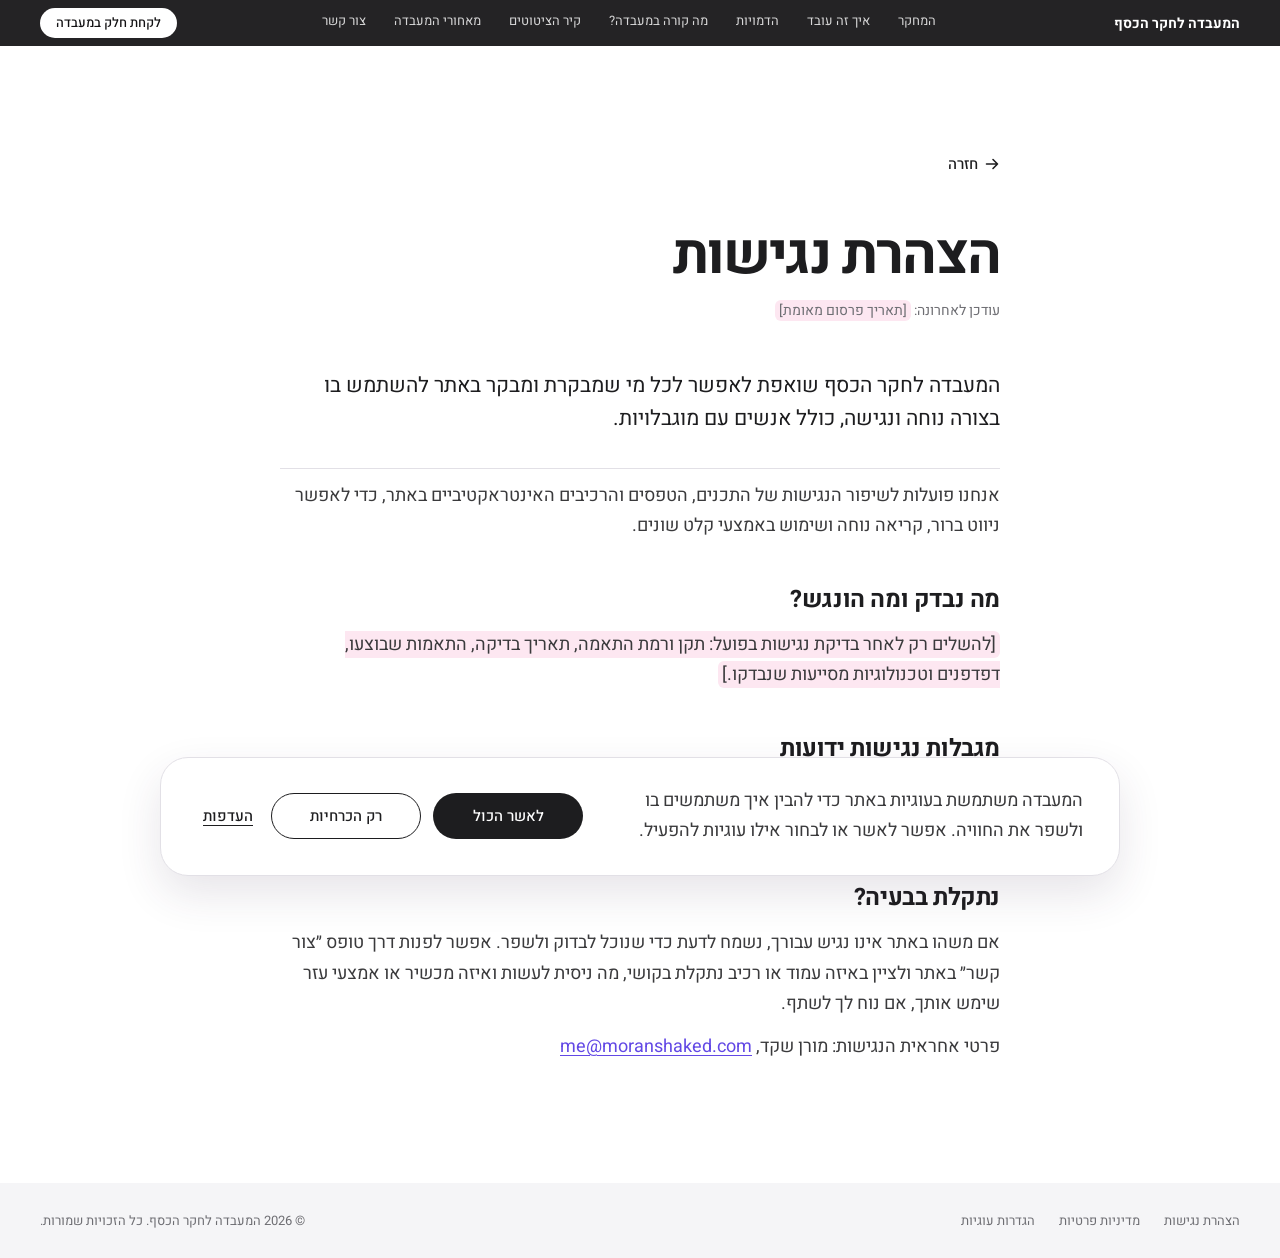
==== commit 2e26a71e: "Add files via upload" ====
--- a/accessibility/index.html
+++ b/accessibility/index.html
@@ -15,7 +15,9 @@
 <meta property="og:url" content="https://cherrixlabs.com/accessibility/">
 <meta property="og:title" content="הצהרת נגישות | המעבדה לחקר הכסף">
 <meta property="og:description" content="הצהרת הנגישות של אתר המעבדה לחקר הכסף.">
-<meta property="og:image" content="https://cherrixlabs.com/assets/img/og-image.jpg">
+<meta property="og:image" content="https://cherrixlabs.com/assets/img/og-share-2611.jpg">
+<meta property="og:image:secure_url" content="https://cherrixlabs.com/assets/img/og-share-2611.jpg">
+<meta property="og:image:type" content="image/jpeg">
 <meta property="og:image:width" content="1200">
 <meta property="og:image:height" content="630">
 <meta property="og:image:alt" content="פסל לבן מחזיק כדור עם סימן דולר, והכיתוב המעבדה לחקר הכסף">
@@ -26,7 +28,7 @@
 <link rel="apple-touch-icon" href="/assets/img/favicon-180.png">
 <link rel="preload" href="/assets/fonts/heebo-hebrew-700-normal.woff2" as="font" type="font/woff2" crossorigin>
 <link rel="preload" href="/assets/fonts/heebo-hebrew-400-normal.woff2" as="font" type="font/woff2" crossorigin>
-<link rel="stylesheet" href="/assets/css/site.css?v=b6d96067">
+<link rel="stylesheet" href="/assets/css/site.css?v=5a1ab57a">
 
 </head>
 <body data-page="inner" class="inner">
@@ -42,7 +44,7 @@
  </div>
 </header>
 <div class="mmenu on-dark" id="mmenu" aria-label="תפריט" hidden>
- <ul><li><a href="/#story">המחקר</a></li><li><a href="/#process">איך זה עובד</a></li><li><a href="/#personas">הדמויות</a></li><li><a href="/#lab-now">מה קורה במעבדה?</a></li><li><a href="/quotes/">קיר הציטוטים</a></li><li><a href="/#founder">מאחורי המעבדה</a></li><li><a href="/#contact">צור קשר</a></li></ul>
+ <ul><li><a href="/">עמוד הבית</a></li><li><a href="/#story">המחקר</a></li><li><a href="/#process">איך זה עובד</a></li><li><a href="/#personas">הדמויות</a></li><li><a href="/#lab-now">מה קורה במעבדה?</a></li><li><a href="/quotes/">קיר הציטוטים</a></li><li><a href="/#founder">מאחורי המעבדה</a></li><li><a href="/#contact">צור קשר</a></li></ul>
  <a class="btn" href="/#research" data-dlglink="dlg-research" data-ev="research_open_menu">לקחת חלק במעבדה</a>
 </div>
 <dialog class="pop tabm why one" id="dlg-whylab" aria-labelledby="whylab-h1">
@@ -63,13 +65,13 @@
   <button class="x" type="button" data-close aria-label="סגירה"><svg width="12" height="12" viewBox="0 0 12 12" aria-hidden="true"><path d="M1.5 1.5l9 9M10.5 1.5l-9 9" stroke="#1D1D1F" stroke-width="2" stroke-linecap="round"/></svg></button>
   <section class="st st1">
    <div class="hd"><div class="art" aria-hidden="true"><span class="halo"></span><svg class="pt pt-d" aria-hidden="true" focusable="false" viewBox="0 0 820 260" width="820" height="260"><circle cx="123" cy="76" r="2.1" fill="#98E4E0" fill-opacity="0.46"/><circle cx="115" cy="55" r="0.9" fill="#65D8D3" fill-opacity="0.61"/><circle cx="301" cy="119" r="1.2" fill="#98E4E0" fill-opacity="0.75"/><circle cx="194" cy="75" r="1.2" fill="#98E4E0" fill-opacity="0.52"/><circle cx="189" cy="127" r="0.9" fill="#4FC7C2" fill-opacity="0.52"/><circle cx="-8" cy="109" r="1.2" fill="#29808A" fill-opacity="0.50"/><circle cx="18" cy="102" r="1.6" fill="#29808A" fill-opacity="0.52"/><circle cx="260" cy="153" r="2.1" fill="#98E4E0" fill-opacity="0.56"/><circle cx="271" cy="27" r="2.1" fill="#65D8D3" fill-opacity="0.81"/><circle cx="176" cy="18" r="1.2" fill="#3AA9AE" fill-opacity="0.35"/><circle cx="309" cy="120" r="2.1" fill="#4FC7C2" fill-opacity="0.83"/><circle cx="54" cy="36" r="1.2" fill="#65D8D3" fill-opacity="0.72"/><circle cx="254" cy="95" r="1.6" fill="#4FC7C2" fill-opacity="0.52"/><circle cx="13" cy="105" r="1.2" fill="#65D8D3" fill-opacity="0.78"/><circle cx="288" cy="25" r="1.6" fill="#65D8D3" fill-opacity="0.76"/><circle cx="310" cy="44" r="0.9" fill="#65D8D3" fill-opacity="0.80"/><circle cx="211" cy="34" r="1.2" fill="#29808A" fill-opacity="0.64"/><circle cx="273" cy="63" r="0.9" fill="#29808A" fill-opacity="0.72"/><circle cx="325" cy="148" r="1.2" fill="#4FC7C2" fill-opacity="0.50"/><circle cx="192" cy="113" r="0.9" fill="#4FC7C2" fill-opacity="0.62"/><circle cx="8" cy="132" r="0.9" fill="#4FC7C2" fill-opacity="0.41"/><circle cx="141" cy="163" r="1.2" fill="#98E4E0" fill-opacity="0.84"/><circle cx="100" cy="131" r="2.1" fill="#65D8D3" fill-opacity="0.53"/><circle cx="112" cy="61" r="1.2" fill="#65D8D3" fill-opacity="0.62"/><circle cx="283" cy="44" r="0.9" fill="#3AA9AE" fill-opacity="0.47"/><circle cx="308" cy="50" r="1.6" fill="#3AA9AE" fill-opacity="0.76"/><circle cx="352" cy="81" r="0.9" fill="#29808A" fill-opacity="0.66"/><circle cx="254" cy="159" r="2.1" fill="#65D8D3" fill-opacity="0.73"/><circle cx="349" cy="63" r="1.2" fill="#98E4E0" fill-opacity="0.66"/><circle cx="21" cy="40" r="2.1" fill="#65D8D3" fill-opacity="0.59"/><circle cx="217" cy="173" r="0.9" fill="#65D8D3" fill-opacity="0.74"/><circle cx="34" cy="41" r="0.9" fill="#65D8D3" fill-opacity="0.37"/><circle cx="247" cy="103" r="2.1" fill="#65D8D3" fill-opacity="0.78"/><circle cx="352" cy="80" r="0.9" fill="#4FC7C2" fill-opacity="0.60"/><circle cx="194" cy="65" r="1.6" fill="#3AA9AE" fill-opacity="0.51"/><circle cx="236" cy="133" r="1.6" fill="#29808A" fill-opacity="0.67"/><circle cx="191" cy="43" r="1.6" fill="#98E4E0" fill-opacity="0.48"/><circle cx="349" cy="116" r="1.6" fill="#29808A" fill-opacity="0.41"/><circle cx="305" cy="109" r="0.9" fill="#29808A" fill-opacity="0.75"/><circle cx="111" cy="165" r="1.2" fill="#65D8D3" fill-opacity="0.54"/><circle cx="355" cy="74" r="2.1" fill="#65D8D3" fill-opacity="0.66"/><circle cx="291" cy="86" r="2.1" fill="#65D8D3" fill-opacity="0.54"/><circle cx="249" cy="108" r="2.1" fill="#98E4E0" fill-opacity="0.56"/><circle cx="305" cy="102" r="2.1" fill="#29808A" fill-opacity="0.36"/><circle cx="136" cy="105" r="1.2" fill="#4FC7C2" fill-opacity="0.49"/><circle cx="253" cy="152" r="0.9" fill="#29808A" fill-opacity="0.46"/><circle cx="201" cy="74" r="1.2" fill="#65D8D3" fill-opacity="0.82"/><circle cx="255" cy="75" r="1.6" fill="#4FC7C2" fill-opacity="0.75"/><circle cx="55" cy="162" r="1.6" fill="#65D8D3" fill-opacity="0.58"/><circle cx="82" cy="79" r="0.9" fill="#4FC7C2" fill-opacity="0.75"/><circle cx="73" cy="40" r="0.9" fill="#98E4E0" fill-opacity="0.63"/><circle cx="96" cy="37" r="0.9" fill="#4FC7C2" fill-opacity="0.71"/><circle cx="-2" cy="82" r="2.1" fill="#3AA9AE" fill-opacity="0.47"/><circle cx="165" cy="29" r="2.1" fill="#65D8D3" fill-opacity="0.61"/><circle cx="163" cy="123" r="0.9" fill="#29808A" fill-opacity="0.44"/><circle cx="-7" cy="71" r="0.9" fill="#98E4E0" fill-opacity="0.77"/><circle cx="298" cy="92" r="0.9" fill="#65D8D3" fill-opacity="0.77"/><circle cx="101" cy="59" r="2.1" fill="#98E4E0" fill-opacity="0.64"/><circle cx="164" cy="77" r="0.9" fill="#65D8D3" fill-opacity="0.85"/><circle cx="304" cy="116" r="1.2" fill="#65D8D3" fill-opacity="0.63"/><circle cx="55" cy="103" r="0.9" fill="#4FC7C2" fill-opacity="0.38"/><circle cx="99" cy="155" r="1.6" fill="#4FC7C2" fill-opacity="0.44"/><circle cx="172" cy="-2" r="0.9" fill="#3AA9AE" fill-opacity="0.85"/><circle cx="205" cy="92" r="1.2" fill="#29808A" fill-opacity="0.66"/><circle cx="317" cy="67" r="2.1" fill="#98E4E0" fill-opacity="0.53"/><circle cx="120" cy="97" r="2.1" fill="#98E4E0" fill-opacity="0.63"/><circle cx="130" cy="156" r="0.9" fill="#29808A" fill-opacity="0.60"/><circle cx="150" cy="134" r="2.1" fill="#3AA9AE" fill-opacity="0.56"/><circle cx="112" cy="57" r="2.1" fill="#3AA9AE" fill-opacity="0.67"/><circle cx="130" cy="118" r="1.2" fill="#3AA9AE" fill-opacity="0.40"/><circle cx="335" cy="103" r="2.1" fill="#4FC7C2" fill-opacity="0.83"/><circle cx="171" cy="13" r="1.2" fill="#3AA9AE" fill-opacity="0.48"/><circle cx="195" cy="132" r="1.2" fill="#3AA9AE" fill-opacity="0.64"/><circle cx="194" cy="185" r="1.6" fill="#3AA9AE" fill-opacity="0.78"/><circle cx="133" cy="100" r="1.6" fill="#29808A" fill-opacity="0.65"/><circle cx="297" cy="139" r="1.6" fill="#3AA9AE" fill-opacity="0.50"/><circle cx="144" cy="128" r="1.6" fill="#29808A" fill-opacity="0.75"/><circle cx="29" cy="125" r="1.2" fill="#3AA9AE" fill-opacity="0.63"/><circle cx="265" cy="178" r="1.2" fill="#98E4E0" fill-opacity="0.59"/><circle cx="136" cy="47" r="1.2" fill="#29808A" fill-opacity="0.85"/></svg><svg class="pt pt-m" aria-hidden="true" focusable="false" viewBox="0 0 390 230" width="390" height="230"><circle cx="80" cy="37" r="1.5" fill="#4FC7C2" fill-opacity="0.50"/><circle cx="76" cy="23" r="1.5" fill="#65D8D3" fill-opacity="0.74"/><circle cx="196" cy="64" r="1.5" fill="#65D8D3" fill-opacity="0.54"/><circle cx="129" cy="35" r="1.1" fill="#65D8D3" fill-opacity="0.67"/><circle cx="124" cy="71" r="1.5" fill="#29808A" fill-opacity="0.53"/><circle cx="-1" cy="58" r="1.5" fill="#4FC7C2" fill-opacity="0.70"/><circle cx="15" cy="54" r="1.9" fill="#65D8D3" fill-opacity="0.64"/><circle cx="169" cy="86" r="0.8" fill="#98E4E0" fill-opacity="0.48"/><circle cx="177" cy="6" r="1.9" fill="#98E4E0" fill-opacity="0.65"/><circle cx="116" cy="-0" r="1.5" fill="#3AA9AE" fill-opacity="0.53"/><circle cx="201" cy="65" r="1.5" fill="#98E4E0" fill-opacity="0.77"/><circle cx="38" cy="12" r="1.5" fill="#98E4E0" fill-opacity="0.74"/><circle cx="167" cy="50" r="0.8" fill="#65D8D3" fill-opacity="0.84"/><circle cx="13" cy="55" r="1.1" fill="#98E4E0" fill-opacity="0.60"/><circle cx="187" cy="4" r="1.5" fill="#3AA9AE" fill-opacity="0.51"/><circle cx="201" cy="17" r="1.9" fill="#65D8D3" fill-opacity="0.40"/><circle cx="138" cy="10" r="1.5" fill="#98E4E0" fill-opacity="0.69"/><circle cx="178" cy="29" r="1.1" fill="#29808A" fill-opacity="0.75"/><circle cx="210" cy="83" r="1.1" fill="#65D8D3" fill-opacity="0.52"/><circle cx="126" cy="62" r="1.1" fill="#4FC7C2" fill-opacity="0.58"/><circle cx="10" cy="73" r="1.1" fill="#65D8D3" fill-opacity="0.37"/><circle cx="94" cy="93" r="1.1" fill="#98E4E0" fill-opacity="0.75"/><circle cx="67" cy="72" r="1.1" fill="#98E4E0" fill-opacity="0.52"/><circle cx="74" cy="27" r="0.8" fill="#4FC7C2" fill-opacity="0.52"/><circle cx="185" cy="17" r="1.1" fill="#29808A" fill-opacity="0.50"/><circle cx="200" cy="20" r="1.5" fill="#29808A" fill-opacity="0.52"/><circle cx="228" cy="40" r="1.9" fill="#98E4E0" fill-opacity="0.56"/><circle cx="166" cy="90" r="1.9" fill="#65D8D3" fill-opacity="0.81"/><circle cx="226" cy="29" r="1.1" fill="#3AA9AE" fill-opacity="0.35"/><circle cx="17" cy="15" r="1.9" fill="#4FC7C2" fill-opacity="0.83"/><circle cx="142" cy="99" r="1.1" fill="#65D8D3" fill-opacity="0.72"/><circle cx="26" cy="15" r="1.5" fill="#4FC7C2" fill-opacity="0.52"/><circle cx="163" cy="55" r="1.1" fill="#65D8D3" fill-opacity="0.78"/><circle cx="228" cy="40" r="1.5" fill="#65D8D3" fill-opacity="0.76"/><circle cx="128" cy="29" r="0.8" fill="#65D8D3" fill-opacity="0.80"/><circle cx="155" cy="74" r="1.1" fill="#29808A" fill-opacity="0.64"/><circle cx="126" cy="15" r="0.8" fill="#29808A" fill-opacity="0.72"/><circle cx="226" cy="63" r="1.1" fill="#4FC7C2" fill-opacity="0.50"/><circle cx="199" cy="58" r="0.8" fill="#4FC7C2" fill-opacity="0.62"/><circle cx="75" cy="94" r="0.8" fill="#4FC7C2" fill-opacity="0.41"/><circle cx="230" cy="36" r="1.1" fill="#98E4E0" fill-opacity="0.84"/><circle cx="190" cy="44" r="1.9" fill="#65D8D3" fill-opacity="0.53"/><circle cx="163" cy="58" r="1.1" fill="#65D8D3" fill-opacity="0.62"/><circle cx="199" cy="54" r="0.8" fill="#3AA9AE" fill-opacity="0.47"/><circle cx="89" cy="56" r="1.5" fill="#3AA9AE" fill-opacity="0.76"/><circle cx="165" cy="86" r="0.8" fill="#29808A" fill-opacity="0.66"/><circle cx="134" cy="35" r="1.9" fill="#65D8D3" fill-opacity="0.73"/><circle cx="168" cy="36" r="1.1" fill="#98E4E0" fill-opacity="0.66"/><circle cx="39" cy="92" r="1.9" fill="#65D8D3" fill-opacity="0.59"/><circle cx="55" cy="39" r="0.8" fill="#65D8D3" fill-opacity="0.74"/><circle cx="50" cy="14" r="0.8" fill="#65D8D3" fill-opacity="0.37"/><circle cx="65" cy="12" r="1.9" fill="#65D8D3" fill-opacity="0.78"/><circle cx="3" cy="41" r="0.8" fill="#4FC7C2" fill-opacity="0.60"/><circle cx="108" cy="6" r="1.5" fill="#3AA9AE" fill-opacity="0.51"/><circle cx="107" cy="68" r="1.5" fill="#29808A" fill-opacity="0.67"/></svg><span class="ph"><img src="/assets/img/founder-me-circle.webp" width="336" height="336" alt=""></span></div><div class="kk">מאחורי המעבדה</div><h2 id="credo-h1" tabindex="-1">אני מורן</h2></div>
-   <div class="sc"><div class="wbody"><p class="lead">אני מורן שקד, מעצבת מוצר (UX/UI), אמא לשניים וחובבת אקסלים מושבעת.</p><p>אני לא כלכלנית, לא פיננסיירית ולא יועצת השקעות, אבל כבר יותר מעשור שאני מנסה להבין למה נשים לא מתעסקות עם הכסף שלהן כמו שאנחנו יכולות, כמו שאנחנו צריכות.</p><p>הכול התחיל ב־2013&rlm;, כשהגעתי להאקתון הביטקוין הראשון בארץ. הייתי האישה היחידה בחדר, הצגתי רעיון וזכיתי עם הצוות שלי במקום הראשון. אבל הדבר שנשאר איתי מהאירוע הזה לא היה הפרס, אלא שאלה אחת:</p><blockquote class="pull" dir="rtl"><svg class="qm" width="40" height="30" viewBox="0 0 54 40" aria-hidden="true"><g fill="#98E4E0"><path d="M11 40a11 11 0 0 1-11-11C0 15 7 5 19 0l2 4C14 8 10 13 9 19a11 11 0 1 1 2 21z"/><path d="M40 40a11 11 0 0 1-11-11C29 15 36 5 48 0l2 4C43 8 39 13 38 19a11 11 0 1 1 2 21z"/></g></svg><span>איפה כל הנשים?</span></blockquote><p>מאז הקמתי את Miss Bitcoin, יזמתי את ״סוכריות פיננסיות״, ארגנתי סדנאות, דיברתי עם נשים, חקרתי, ניסיתי, נכשלתי ולמדתי.</p><p>אני מאמינה שכסף הוא הרבה יותר ממספר בחשבון הבנק. הוא האפשרות לבחור איך לחיות, מה לעשות, איפה לעבוד, מתי לעזוב ומה לבנות לעצמנו.</p><p class="big">אני קוראת לזה <em>״עסקי פתיחת האופציות״</em>.</p><blockquote class="pq" dir="rtl"><p>אני רוצה קודם לפתוח את האופציה,<br>אח״כ נראה מה נעשה איתה.</p></blockquote><p>אני רוצה שנשים יבנו לעצמן מספיק הון כדי שלא יצטרכו להישאר במקום שלא טוב להן, כדי שיוכלו להגשים חלומות, ובעיקר כדי שתהיה להן האפשרות לבחור.</p><p>אחרי יותר מעשור של שאלות, ניסיונות ומיזמים, הקמתי את המעבדה לחקר הכסף כדי להמשיך לחפש תשובות, אבל הפעם בצורה שיטתית, יחד עם הנשים שעבורן אני רוצה לבנות את הפתרונות.</p></div></div>
+   <div class="sc"><div class="wbody"><p class="lead">אני מורן שקד, מעצבת מוצר (UX/UI), אמא לשניים וחובבת אקסלים מושבעת.</p><p>אני לא כלכלנית, לא פיננסיירית ולא יועצת השקעות, אבל כבר יותר מעשור שאני מנסה להבין למה נשים לא מתעסקות עם הכסף שלהן כמו שאנחנו יכולות, כמו שאנחנו צריכות.</p><p>הכול התחיל ב־2013&rlm;, כשהגעתי להאקתון הביטקוין הראשון בארץ. הייתי האישה היחידה בחדר, הצגתי רעיון וזכיתי עם הצוות שלי במקום הראשון. אבל הדבר שנשאר איתי מהאירוע הזה לא היה הפרס, אלא שאלה אחת:</p><blockquote class="pull" dir="rtl"><svg class="qm" width="40" height="30" viewBox="0 0 54 40" aria-hidden="true"><g fill="#98E4E0"><path d="M11 40a11 11 0 0 1-11-11C0 15 7 5 19 0l2 4C14 8 10 13 9 19a11 11 0 1 1 2 21z"/><path d="M40 40a11 11 0 0 1-11-11C29 15 36 5 48 0l2 4C43 8 39 13 38 19a11 11 0 1 1 2 21z"/></g></svg><span>איפה כל הנשים?</span></blockquote><p>מאז הקמתי את Miss Bitcoin, כתבתי את ״סוכריות פיננסיות״, ארגנתי סדנאות, דיברתי עם נשים, חקרתי, ניסיתי, נכשלתי ולמדתי.</p><p>אני מאמינה שכסף הוא הרבה יותר ממספר בחשבון הבנק. הוא האפשרות לבחור איך לחיות, מה לעשות, איפה לעבוד, מתי לעזוב ומה לבנות לעצמנו.</p><p class="big">אני קוראת לזה <em>״עסקי פתיחת האופציות״</em>.</p><blockquote class="pq" dir="rtl"><p>אני רוצה קודם לפתוח את האופציה,<br>אח״כ נראה מה נעשה איתה.</p></blockquote><p>אני רוצה שנשים יבנו לעצמן מספיק הון כדי שלא יצטרכו להישאר במקום שלא טוב להן, כדי שיוכלו להגשים חלומות, ובעיקר כדי שתהיה להן האפשרות לבחור.</p><p>אחרי יותר מעשור של שאלות, ניסיונות ומיזמים, הקמתי את המעבדה לחקר הכסף כדי להמשיך לחפש תשובות, אבל הפעם בצורה שיטתית, יחד עם הנשים שעבורן אני רוצה לבנות את הפתרונות.</p></div></div>
    <div class="foot"><a class="btn btn-k" href="/#founder" data-close data-ev="me_more">עוד עליי</a></div>
   </section>
  </div></div>
 </dialog>
 <main id="main">
- <a class="back" href="/">‹ חזרה לעמוד הבית</a>
+ <a class="back" href="/"><svg width="16" height="16" viewBox="0 0 16 16" aria-hidden="true"><path d="M2.5 8h11M9 3.5 13.5 8 9 12.5" fill="none" stroke="currentColor" stroke-width="1.6" stroke-linecap="round" stroke-linejoin="round"/></svg>חזרה</a>
  <h1>הצהרת נגישות</h1>
  <div class="date">עודכן לאחרונה: <span class="ph">[תאריך פרסום מאומת]</span></div>
  <p class="lead">המעבדה לחקר הכסף שואפת לאפשר לכל מי שמבקרת ומבקר באתר להשתמש בו בצורה נוחה ונגישה, כולל אנשים עם מוגבלויות.</p>
@@ -103,6 +105,6 @@
   <div class="pb"><button class="btn btn-k" type="button" data-ck="save">שמירת הבחירה</button><a class="lk" href="/privacy/#cookies">מה נאסף</a></div>
  </div></div>
 </dialog>
-<script src="/assets/js/site.js?v={b6d96067}" defer></script>
+<script src="/assets/js/site.js?v={5a1ab57a}" defer></script>
 </body>
 </html>
--- a/assets/css/site.css
+++ b/assets/css/site.css
@@ -592,16 +592,16 @@
 }
 
 /* ---------- quotes wall page (spec 3i, closed 12.11.2026) ---------- */
-.wallpage{padding:calc(var(--nav-h) + 130px) 0 140px;background:#fff}
+.wallpage{padding:calc(var(--nav-h) + 90px) 0 140px;background:#fff}
 .whead{text-align:center;padding:0 16px}
 .whead .sub{margin-top:20px}
 .whead .btn{margin-top:30px;height:auto;padding:11px 24px}
-.sort{display:flex;justify-content:center;margin-top:88px}
-.sort .seg{display:flex;gap:4px;background:#F2F2F5;border-radius:999px;padding:4px}
-.sort .seg button{font-size:15px;font-weight:500;color:var(--ink-2);padding:8px 20px;border-radius:999px;transition:background-color .15s ease,color .15s ease,box-shadow .15s ease}
+.sort{display:flex;justify-content:flex-start;width:1104px;max-width:calc(100% - 32px);margin:52px auto 0}
+.sort .seg{display:flex;gap:2px;background:#F2F2F5;border-radius:999px;padding:3px}
+.sort .seg button{font-size:13px;font-weight:500;color:var(--ink-2);padding:5px 14px;border-radius:999px;transition:background-color .15s ease,color .15s ease,box-shadow .15s ease}
 .sort .seg button:hover{color:var(--ink)}
 .sort .seg button[aria-pressed=true]{background:#fff;color:var(--ink);box-shadow:0 2px 8px rgba(29,29,31,.10)}
-.masonry{width:1104px;max-width:calc(100% - 32px);margin:64px auto 0;column-count:3;column-gap:48px}
+.masonry{width:1104px;max-width:calc(100% - 32px);margin:20px auto 0;column-count:3;column-gap:48px}
 .wcard{position:relative;break-inside:avoid;margin-bottom:48px;border-radius:32px;padding:44px 40px 36px;display:flex;flex-direction:column;gap:28px;background:#FAFAFB;overflow:hidden;will-change:transform;--sx:0px;box-shadow:var(--sx) 14px 34px -18px rgba(29,29,31,.0)}
 .wcard:hover{box-shadow:var(--sx) 18px 36px -20px rgba(29,29,31,.18)}
 .wcard::after{content:"";position:absolute;left:-10%;right:-10%;bottom:-30px;height:62%;filter:blur(22px);opacity:.7;z-index:0;pointer-events:none}
@@ -625,10 +625,10 @@
 .count{font-family:Chivo,Arial,sans-serif;font-size:13px;color:var(--ink-3);text-align:left;margin:-6px 0 8px;direction:ltr}
 @media (max-width:1023px){.masonry{column-count:2;column-gap:28px}.wcard{margin-bottom:28px}}
 @media (max-width:899px){
-  .wallpage{padding:calc(var(--nav-h) + 56px) 0 72px}
+  .wallpage{padding:calc(var(--nav-h) + 36px) 0 72px}
   .whead .h-sec{font-size:31px}
-  .sort{margin-top:40px}
-  .masonry{width:358px;max-width:calc(100% - 32px);column-count:1;margin-top:32px}
+  .sort{width:358px;margin-top:28px;justify-content:center}
+  .masonry{width:358px;max-width:calc(100% - 32px);column-count:1;margin-top:16px}
   .wcard{margin-bottom:20px;padding:32px 28px;gap:22px}
   .wcard .lg{width:40px;height:40px}
   .wcard .q{font-size:18px}
@@ -1161,3 +1161,71 @@
 .cy{display:inline-block;unicode-bidi:isolate}
 /* 20.11.2026 (Moran: the "אני מורן" window did not scroll with the mouse wheel): an overflow:hidden card swallowed the wheel; clip keeps the rounded corners without being a scroll container */
 .tabm.me .card{overflow:clip}
+/* 20.11.2026 (Moran: the photo was cut at the circle's sides): the global placeholder style .ph (pink, padding 0 4px) also hit the photo circle */
+.me .art .ph{padding:0;background:none;color:inherit}
+
+/* 21.11 (Moran): mobile participation, less empty space under the hand. The loop keeps its place from the top;
+   the section ends shortly after the hand. Values follow the loop height (172vw * 1334/1920 = 119.5vw). */
+@media (max-width:599px){
+  .particip{height:calc(150px + 119.5vw)}
+  .particip .bgv{top:124px;transform:translate(-51.5%,0)}
+  .particip .txt{top:calc(105px + 59.75vw)}
+}
+
+/* 21.11: wall sort control per design handoff 21.11 (HANDOFF_21NOV, rules in the quotes wall block above); focus ring only */
+.sort .seg button:focus-visible{outline:2px solid #6248E5;outline-offset:2px}
+
+/* 21.11 (Moran): mobile header, Apple local-nav style. The name and the white CTA share the start cell;
+   after scrolling (.scrolled, set in site.js) the CTA replaces the name with a soft cross fade; at the top the name returns.
+   While the menu is open the name shows (the menu has its own CTA). */
+@media (max-width:1079px){
+  .site-header .logo,.site-header .nav-cta{grid-column:1;grid-row:1;justify-self:start;transition:opacity .35s ease,transform .35s cubic-bezier(.25,.1,.25,1),visibility 0s linear 0s}
+  .site-header .nav-cta{display:inline-block;font-size:13px;line-height:1.25;padding:6px 14px;opacity:0;visibility:hidden;transform:translateY(6px);transition-delay:0s,0s,.35s}
+  .site-header .menu-btn{grid-column:2;grid-row:1}
+  .site-header.scrolled .logo{opacity:0;visibility:hidden;transform:translateY(-6px);transition-delay:0s,0s,.35s}
+  .site-header.scrolled .nav-cta{opacity:1;visibility:visible;transform:none;transition-delay:0s}
+  body.menu-open .site-header.scrolled .logo{opacity:1;visibility:visible;transform:none;transition-delay:0s}
+  body.menu-open .site-header.scrolled .nav-cta{opacity:0;visibility:hidden;transform:translateY(6px)}
+}
+@media (max-width:1079px) and (prefers-reduced-motion:reduce){
+  .site-header .logo,.site-header .nav-cta{transform:none!important}
+}
+
+/* 21.11 (Moran): mobile process cards, icons 15% smaller (164 -> 139) and a little higher */
+@media (max-width:899px){
+  .pcard:not(.open) .ico{top:124px;width:139px;height:139px;margin-left:-69.5px}
+}
+
+/* 22.11 QA round (Moran, iPhone screenshots) */
+@media (max-width:899px){
+  /* no white strip under the persona card: the section ends where the card ends (arrows overlap the card bottom) */
+  .personas{padding-bottom:0}
+  .parr{padding-bottom:52px}
+  /* founder carousel cards the same size as the labnow cards (Moran 22.11: "מה קורה במעבדה הוא הגודל הנכון") */
+  .fo-car{gap:20px;padding:0 25px;scroll-padding-inline:25px}
+  .fo-car>.fo-c{flex:0 0 260px;height:320px}
+  .fo-hk{padding:28px 22px}.fo-hk .tro{margin-bottom:14px}.fo-hk .tro svg{width:76px;height:76px}.fo-hk .ttl{font-size:24px}.fo-hk .btn{margin-top:18px}
+  .fo-pod .img{height:150px}.fo-pod .bt{padding:12px 20px 18px}.fo-pod .lb{font-size:14px}.fo-pod .lb b{font-size:17px}.fo-pod .btn{margin-top:12px}
+  .fo-q{padding:28px 22px}.fo-q blockquote{font-size:22px;letter-spacing:-.5px}
+}
+@media (max-width:599px){
+  /* less empty lavender above the sphere: 60 px less on top (loop, text and section move up together) */
+  .particip{height:calc(90px + 119.5vw)}
+  .particip .bgv{top:64px}
+  .particip .txt{top:calc(45px + 59.75vw)}
+}
+/* 22.11 (reader report: Firefox on a phone sticks and crashes around the personas): lighter rendering for every browser,
+   and no live blur under the fixed header in Firefox (Firefox recomputes it on every frame of the animations below it) */
+.personas:not(.inview) .rot{animation-play-state:paused}
+.pcardm .figm img{visibility:hidden;transition:opacity .7s ease-in-out,visibility 0s linear .7s}
+.pcardm .figm img.on{visibility:visible;transition:opacity .7s ease-in-out}
+@supports (-moz-appearance:none){
+  .site-header{-webkit-backdrop-filter:none;backdrop-filter:none;background:rgba(18,17,19,.97)}
+  .btn-gl{-webkit-backdrop-filter:none;backdrop-filter:none;background:rgba(255,255,255,.85)}
+}
+/* 26.11 (Moran): "חזרה" with an arrow pointing right, on the right (start) edge of the content, on every inner page */
+.inner .back,.backrow .back{display:inline-flex;align-items:center;gap:6px;font-size:15px;font-weight:500;color:var(--ink);text-decoration:none;min-height:44px;margin-bottom:24px}
+.inner .back svg,.backrow .back svg{flex:none}
+.inner .back:hover,.backrow .back:hover{color:var(--ink-3)}
+.backrow{width:1104px;max-width:calc(100% - 32px);margin:-40px auto 12px}
+@media (max-width:767px){.backrow{width:358px;margin:-24px auto 8px}}
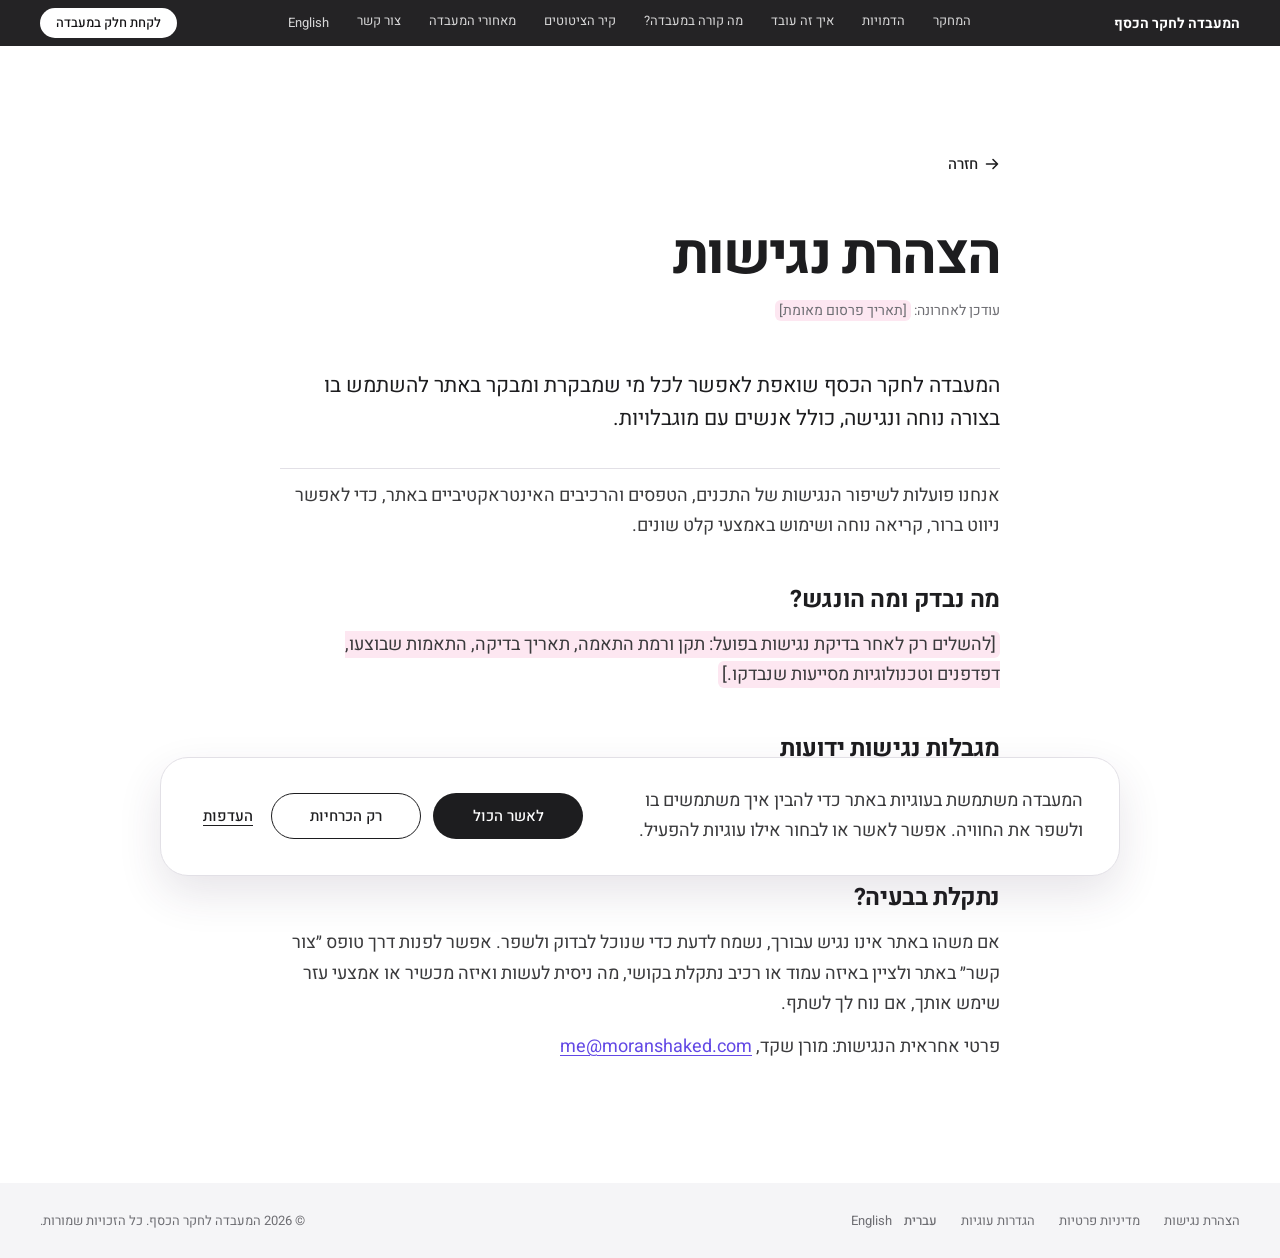
==== commit 79e0a789: "Add files via upload" ====
--- a/accessibility/index.html
+++ b/accessibility/index.html
@@ -9,8 +9,12 @@
 <meta name="description" content="הצהרת הנגישות של אתר המעבדה לחקר הכסף.">
 
 <link rel="canonical" href="https://cherrixlabs.com/accessibility/">
+<link rel="alternate" hreflang="he" href="https://cherrixlabs.com/accessibility/">
+<link rel="alternate" hreflang="en" href="https://cherrixlabs.com/en/accessibility/">
+<link rel="alternate" hreflang="x-default" href="https://cherrixlabs.com/accessibility/">
 <meta property="og:type" content="website">
 <meta property="og:locale" content="he_IL">
+<meta property="og:locale:alternate" content="en_US">
 <meta property="og:site_name" content="המעבדה לחקר הכסף">
 <meta property="og:url" content="https://cherrixlabs.com/accessibility/">
 <meta property="og:title" content="הצהרת נגישות | המעבדה לחקר הכסף">
@@ -28,7 +32,7 @@
 <link rel="apple-touch-icon" href="/assets/img/favicon-180.png">
 <link rel="preload" href="/assets/fonts/heebo-hebrew-700-normal.woff2" as="font" type="font/woff2" crossorigin>
 <link rel="preload" href="/assets/fonts/heebo-hebrew-400-normal.woff2" as="font" type="font/woff2" crossorigin>
-<link rel="stylesheet" href="/assets/css/site.css?v=5a1ab57a">
+<link rel="stylesheet" href="/assets/css/site.css?v=d8a0ea41">
 
 </head>
 <body data-page="inner" class="inner">
@@ -36,7 +40,7 @@
 <header class="site-header on-dark">
  <div class="in">
   <a class="logo" href="/">המעבדה לחקר הכסף</a>
-  <nav aria-label="ניווט ראשי"><ul class="nav-links"><li><a href="/#story">המחקר</a></li><li><a href="/#process">איך זה עובד</a></li><li><a href="/#personas">הדמויות</a></li><li><a href="/#lab-now">מה קורה במעבדה?</a></li><li><a href="/quotes/">קיר הציטוטים</a></li><li><a href="/#founder">מאחורי המעבדה</a></li><li><a href="/#contact">צור קשר</a></li></ul></nav>
+  <nav aria-label="ניווט ראשי"><ul class="nav-links"><li><a href="/#story">המחקר</a></li><li><a href="/#personas">הדמויות</a></li><li><a href="/#process">איך זה עובד</a></li><li><a href="/#lab-now">מה קורה במעבדה?</a></li><li><a href="/quotes/">קיר הציטוטים</a></li><li><a href="/#founder">מאחורי המעבדה</a></li><li><a href="/#contact">צור קשר</a></li></ul><span class="lsw"><a href="/accessibility/" lang="he" hreflang="he" data-lang="he" aria-current="true">עברית</a><a href="/en/accessibility/" lang="en" hreflang="en" data-lang="en">English</a></span></nav>
   <a class="nav-cta" href="/#research" data-dlglink="dlg-research" data-ev="research_open_header">לקחת חלק במעבדה</a>
   <button class="menu-btn" type="button" aria-expanded="false" aria-controls="mmenu" aria-label="פתיחת תפריט">
    <svg width="22" height="18" viewBox="0 0 22 18" aria-hidden="true"><path class="l1" d="M1 5h20" stroke="#fff" stroke-width="1.7" stroke-linecap="round"/><path class="l2" d="M1 13h13" stroke="#fff" stroke-width="1.7" stroke-linecap="round"/></svg>
@@ -44,7 +48,7 @@
  </div>
 </header>
 <div class="mmenu on-dark" id="mmenu" aria-label="תפריט" hidden>
- <ul><li><a href="/">עמוד הבית</a></li><li><a href="/#story">המחקר</a></li><li><a href="/#process">איך זה עובד</a></li><li><a href="/#personas">הדמויות</a></li><li><a href="/#lab-now">מה קורה במעבדה?</a></li><li><a href="/quotes/">קיר הציטוטים</a></li><li><a href="/#founder">מאחורי המעבדה</a></li><li><a href="/#contact">צור קשר</a></li></ul>
+ <ul><li><a href="/">עמוד הבית</a></li><li><a href="/#story">המחקר</a></li><li><a href="/#personas">הדמויות</a></li><li><a href="/#process">איך זה עובד</a></li><li><a href="/#lab-now">מה קורה במעבדה?</a></li><li><a href="/quotes/">קיר הציטוטים</a></li><li><a href="/#founder">מאחורי המעבדה</a></li><li><a href="/#contact">צור קשר</a></li></ul><span class="lsw"><a href="/accessibility/" lang="he" hreflang="he" data-lang="he" aria-current="true">עברית</a><a href="/en/accessibility/" lang="en" hreflang="en" data-lang="en">English</a></span>
  <a class="btn" href="/#research" data-dlglink="dlg-research" data-ev="research_open_menu">לקחת חלק במעבדה</a>
 </div>
 <dialog class="pop tabm why one" id="dlg-whylab" aria-labelledby="whylab-h1">
@@ -85,7 +89,7 @@
 <p>פרטי אחראית הנגישות: מורן שקד, <a href="mailto:me@moranshaked.com" dir="ltr">me@moranshaked.com</a></p>
 </main>
 <footer class="mini-foot">
- <div class="l"><a href="/accessibility/">הצהרת נגישות</a><a href="/privacy/">מדיניות פרטיות</a><button type="button" class="js-cookie-prefs">הגדרות עוגיות</button></div>
+ <div class="l"><a href="/accessibility/">הצהרת נגישות</a><a href="/privacy/">מדיניות פרטיות</a><button type="button" class="js-cookie-prefs">הגדרות עוגיות</button><span class="lsw"><a href="/accessibility/" lang="he" hreflang="he" data-lang="he" aria-current="true">עברית</a><a href="/en/accessibility/" lang="en" hreflang="en" data-lang="en">English</a></span></div>
  <div><span class="cy">© <span class="js-year">2026</span> המעבדה לחקר הכסף. כל הזכויות שמורות.</span></div>
 </footer>
 <div class="ck" id="ck" role="region" aria-label="הודעת עוגיות" hidden>
@@ -105,6 +109,6 @@
   <div class="pb"><button class="btn btn-k" type="button" data-ck="save">שמירת הבחירה</button><a class="lk" href="/privacy/#cookies">מה נאסף</a></div>
  </div></div>
 </dialog>
-<script src="/assets/js/site.js?v={5a1ab57a}" defer></script>
+<script src="/assets/js/site.js?v={d8a0ea41}" defer></script>
 </body>
 </html>
--- a/assets/css/site.css
+++ b/assets/css/site.css
@@ -1229,3 +1229,14 @@
 .inner .back:hover,.backrow .back:hover{color:var(--ink-3)}
 .backrow{width:1104px;max-width:calc(100% - 32px);margin:-40px auto 12px}
 @media (max-width:767px){.backrow{width:358px;margin:-24px auto 8px}}
+/* 27.11.2026 language switcher עברית / English (no design yet: existing nav and footer link styles, no new colours, no icons; design to confirm) */
+.lsw{display:inline-flex;align-items:center;gap:12px}
+@media (min-width:1080px){.site-header nav{display:flex;align-items:center;gap:28px}}
+.site-header .lsw a,.mmenu .lsw a{font-size:13px;color:rgba(255,255,255,.82);text-decoration:none;transition:color .15s ease}
+.site-header .lsw a:hover,.mmenu .lsw a:hover,.site-header .lsw a[aria-current=true],.mmenu .lsw a[aria-current=true]{color:#fff}
+.lsw a[aria-current=true]{font-weight:500}
+.mmenu .lsw{padding-top:18px}
+/* 27.11 header fit (QA of the English build): the desktop nav shows only the other language; the CTA never wraps */
+.site-header .lsw a[aria-current=true]{display:none}
+.nav-cta{white-space:nowrap}
+.site-header .lsw a{padding:3px 0;border-bottom:1.5px solid transparent}
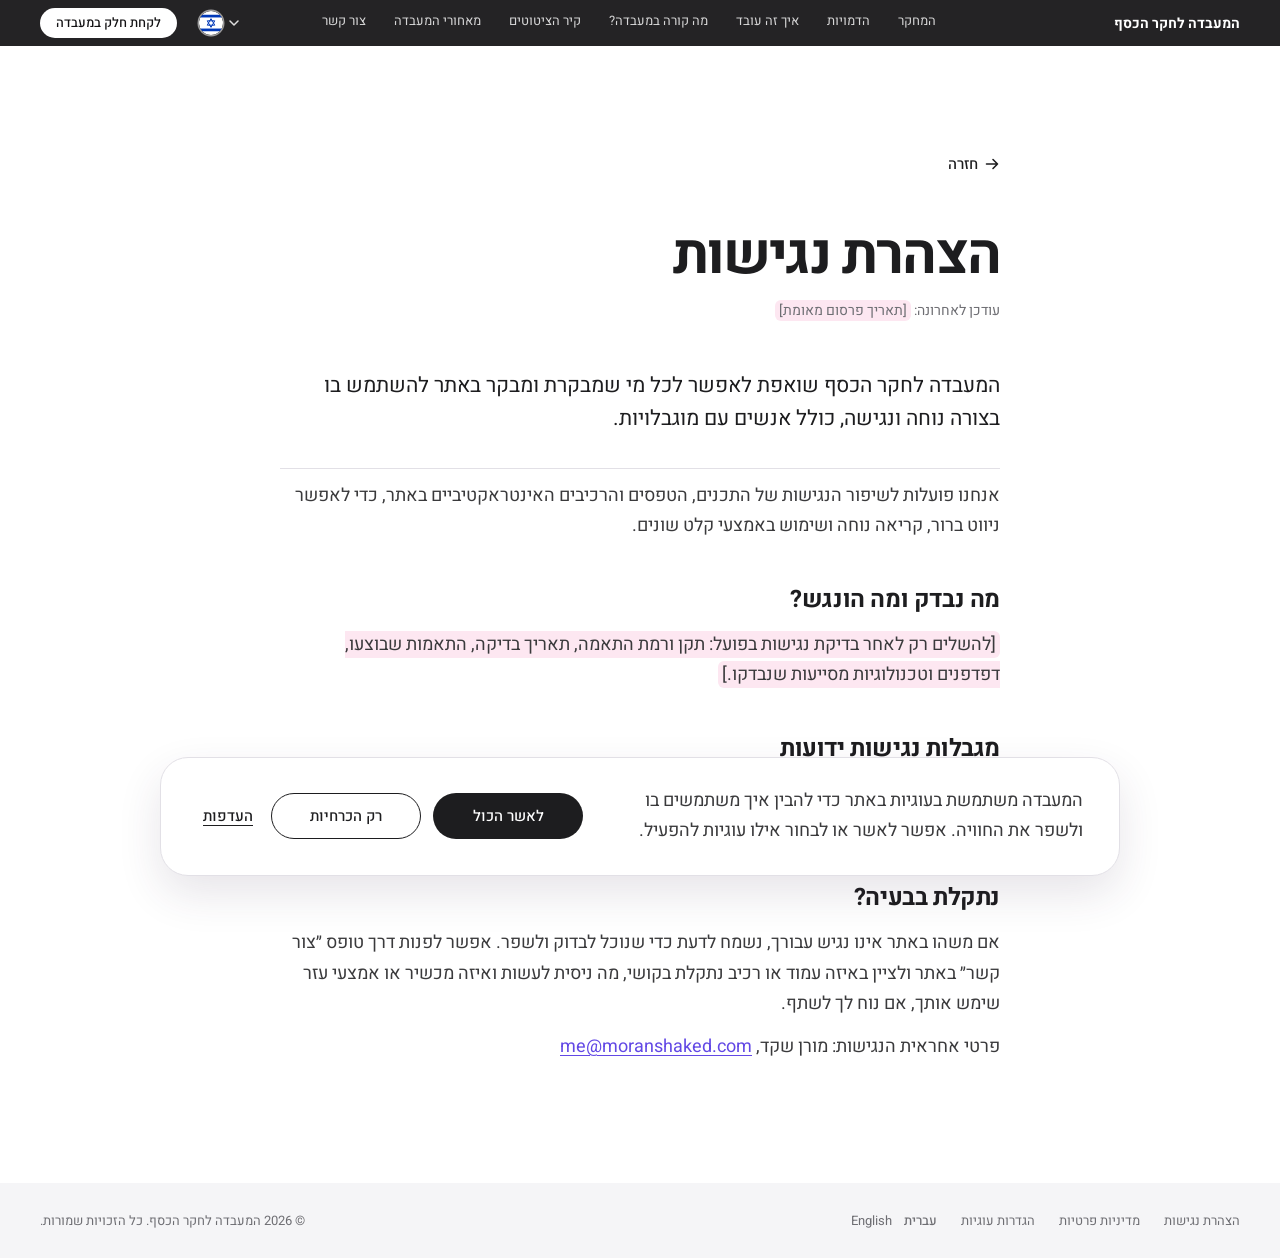
==== commit d162c9fd: "Add files via upload" ====
--- a/accessibility/index.html
+++ b/accessibility/index.html
@@ -32,7 +32,7 @@
 <link rel="apple-touch-icon" href="/assets/img/favicon-180.png">
 <link rel="preload" href="/assets/fonts/heebo-hebrew-700-normal.woff2" as="font" type="font/woff2" crossorigin>
 <link rel="preload" href="/assets/fonts/heebo-hebrew-400-normal.woff2" as="font" type="font/woff2" crossorigin>
-<link rel="stylesheet" href="/assets/css/site.css?v=d8a0ea41">
+<link rel="stylesheet" href="/assets/css/site.css?v=d1054019">
 
 </head>
 <body data-page="inner" class="inner">
@@ -40,15 +40,15 @@
 <header class="site-header on-dark">
  <div class="in">
   <a class="logo" href="/">המעבדה לחקר הכסף</a>
-  <nav aria-label="ניווט ראשי"><ul class="nav-links"><li><a href="/#story">המחקר</a></li><li><a href="/#personas">הדמויות</a></li><li><a href="/#process">איך זה עובד</a></li><li><a href="/#lab-now">מה קורה במעבדה?</a></li><li><a href="/quotes/">קיר הציטוטים</a></li><li><a href="/#founder">מאחורי המעבדה</a></li><li><a href="/#contact">צור קשר</a></li></ul><span class="lsw"><a href="/accessibility/" lang="he" hreflang="he" data-lang="he" aria-current="true">עברית</a><a href="/en/accessibility/" lang="en" hreflang="en" data-lang="en">English</a></span></nav>
-  <a class="nav-cta" href="/#research" data-dlglink="dlg-research" data-ev="research_open_header">לקחת חלק במעבדה</a>
+  <nav aria-label="ניווט ראשי"><ul class="nav-links"><li><a href="/#story">המחקר</a></li><li><a href="/#personas">הדמויות</a></li><li><a href="/#process">איך זה עובד</a></li><li><a href="/#lab-now">מה קורה במעבדה?</a></li><li><a href="/quotes/">קיר הציטוטים</a></li><li><a href="/#founder">מאחורי המעבדה</a></li><li><a href="/#contact">צור קשר</a></li></ul></nav>
+  <div class="hend"><div class="lsd"><button class="lsd-btn" type="button" aria-haspopup="listbox" aria-expanded="false" aria-controls="lsd-menu" aria-label="שפה: עברית"><img src="/assets/img/flag-he.svg" width="24" height="24" alt=""><svg class="lsd-chev" width="10" height="6" viewBox="0 0 10 6" aria-hidden="true"><path d="M1 1l4 4 4-4" fill="none" stroke="#fff" stroke-width="1.5" stroke-linecap="round" stroke-linejoin="round"/></svg></button><ul class="lsd-menu" id="lsd-menu" role="listbox" aria-label="בחירת שפה"><li role="none"><a role="option" aria-selected="true" tabindex="-1" href="/accessibility/" hreflang="he" data-lang="he" lang="he"><img src="/assets/img/flag-he.svg" width="20" height="20" alt=""><span>עברית</span><svg class="lsd-check" width="14" height="14" viewBox="0 0 14 14" aria-hidden="true"><path d="M2.5 7.3l2.9 2.9 6.1-6.4" fill="none" stroke="#121113" stroke-width="1.7" stroke-linecap="round" stroke-linejoin="round"/></svg></a></li><li role="none"><a role="option" aria-selected="false" tabindex="-1" href="/en/accessibility/" hreflang="en" data-lang="en" lang="en"><img src="/assets/img/flag-en.svg" width="20" height="20" alt=""><span>English</span></a></li></ul></div><a class="nav-cta" href="/#research" data-dlglink="dlg-research" data-ev="research_open_header">לקחת חלק במעבדה</a></div>
   <button class="menu-btn" type="button" aria-expanded="false" aria-controls="mmenu" aria-label="פתיחת תפריט">
    <svg width="22" height="18" viewBox="0 0 22 18" aria-hidden="true"><path class="l1" d="M1 5h20" stroke="#fff" stroke-width="1.7" stroke-linecap="round"/><path class="l2" d="M1 13h13" stroke="#fff" stroke-width="1.7" stroke-linecap="round"/></svg>
   </button>
  </div>
 </header>
 <div class="mmenu on-dark" id="mmenu" aria-label="תפריט" hidden>
- <ul><li><a href="/">עמוד הבית</a></li><li><a href="/#story">המחקר</a></li><li><a href="/#personas">הדמויות</a></li><li><a href="/#process">איך זה עובד</a></li><li><a href="/#lab-now">מה קורה במעבדה?</a></li><li><a href="/quotes/">קיר הציטוטים</a></li><li><a href="/#founder">מאחורי המעבדה</a></li><li><a href="/#contact">צור קשר</a></li></ul><span class="lsw"><a href="/accessibility/" lang="he" hreflang="he" data-lang="he" aria-current="true">עברית</a><a href="/en/accessibility/" lang="en" hreflang="en" data-lang="en">English</a></span>
+ <ul><li><a href="/">עמוד הבית</a></li><li><a href="/#story">המחקר</a></li><li><a href="/#personas">הדמויות</a></li><li><a href="/#process">איך זה עובד</a></li><li><a href="/#lab-now">מה קורה במעבדה?</a></li><li><a href="/quotes/">קיר הציטוטים</a></li><li><a href="/#founder">מאחורי המעבדה</a></li><li><a href="/#contact">צור קשר</a></li></ul>
  <a class="btn" href="/#research" data-dlglink="dlg-research" data-ev="research_open_menu">לקחת חלק במעבדה</a>
 </div>
 <dialog class="pop tabm why one" id="dlg-whylab" aria-labelledby="whylab-h1">
@@ -109,6 +109,6 @@
   <div class="pb"><button class="btn btn-k" type="button" data-ck="save">שמירת הבחירה</button><a class="lk" href="/privacy/#cookies">מה נאסף</a></div>
  </div></div>
 </dialog>
-<script src="/assets/js/site.js?v={d8a0ea41}" defer></script>
+<script src="/assets/js/site.js?v={d1054019}" defer></script>
 </body>
 </html>
--- a/assets/css/site.css
+++ b/assets/css/site.css
@@ -1236,7 +1236,33 @@
 .site-header .lsw a:hover,.mmenu .lsw a:hover,.site-header .lsw a[aria-current=true],.mmenu .lsw a[aria-current=true]{color:#fff}
 .lsw a[aria-current=true]{font-weight:500}
 .mmenu .lsw{padding-top:18px}
-/* 27.11 header fit (QA of the English build): the desktop nav shows only the other language; the CTA never wraps */
-.site-header .lsw a[aria-current=true]{display:none}
+/* 27.11 header fit: the CTA never wraps */
 .nav-cta{white-space:nowrap}
-.site-header .lsw a{padding:3px 0;border-bottom:1.5px solid transparent}
+
+/* 28.11 header language switcher (design handoff handoff_lang_switch, LANG_SWITCH_SPEC): round flag + chevron, white listbox menu */
+.hend{justify-self:end;display:flex;align-items:center;gap:16px}
+.lsd{position:relative;display:flex;align-items:center}
+.lsd-btn{position:relative;display:inline-flex;align-items:center;gap:6px;direction:ltr;padding:4px 6px;border-radius:999px;background:transparent;color:#fff;border:0;cursor:pointer;transition:background-color .15s ease}
+.lsd-btn::before{content:"";position:absolute;inset:-6px -2px}
+.lsd-btn img{width:24px;height:24px;border-radius:50%;box-shadow:0 0 0 1.5px rgba(255,255,255,.55);display:block}
+.lsd-chev{opacity:.85;transition:transform .2s ease}
+.lsd-btn:hover,.lsd-btn[aria-expanded=true]{background:rgba(255,255,255,.12)}
+.lsd-btn[aria-expanded=true] .lsd-chev{transform:rotate(180deg)}
+.lsd-btn:focus-visible{outline:2px solid #fff;outline-offset:2px}
+.lsd-menu{--lsd-top:44px;position:absolute;top:calc(var(--lsd-top) - (var(--nav-h) - 32px) / 2);inset-inline-start:0;z-index:60;margin:0;list-style:none;min-width:170px;padding:6px;background:#fff;border-radius:16px;box-shadow:0 12px 32px rgba(0,0,0,.22);opacity:0;visibility:hidden;transform:translateY(-4px);transition:opacity .18s ease,transform .18s ease,visibility 0s linear .18s}
+.lsd-menu.open{opacity:1;visibility:visible;transform:none;transition-delay:0s}
+.lsd-menu a{display:flex;align-items:center;gap:10px;padding:9px 12px;border-radius:10px;color:#121113;text-decoration:none;font-size:15px;line-height:1.3;font-family:Heebo,Arial,sans-serif;white-space:nowrap}
+.lsd-menu a[lang=en]{font-family:Chivo,Arial,sans-serif;font-size:14px}
+.lsd-menu img{width:20px;height:20px;border-radius:50%;box-shadow:0 0 0 1px rgba(0,0,0,.12);flex:none}
+.lsd-menu a[aria-selected=true]{background:#F2F2F5;font-weight:500}
+.lsd-menu a[aria-selected=false]:hover{background:#F7F7F8}
+.lsd-menu a:focus-visible{outline:2px solid #121113;outline-offset:-2px}
+.lsd-check{margin-inline-start:auto;flex:none}
+@media (prefers-reduced-motion:reduce){.lsd-menu{transform:none}.lsd-chev{transition:none}}
+@media (max-width:1079px){
+  .site-header .in{grid-template-columns:1fr auto auto;column-gap:6px}
+  .hend{display:contents}
+  .site-header .lsd{grid-column:2;grid-row:1;position:static}
+  .site-header .menu-btn{grid-column:3;grid-row:1}
+  .lsd-menu{--lsd-top:46px;top:var(--lsd-top);inset-inline-start:auto;inset-inline-end:16px}
+}
